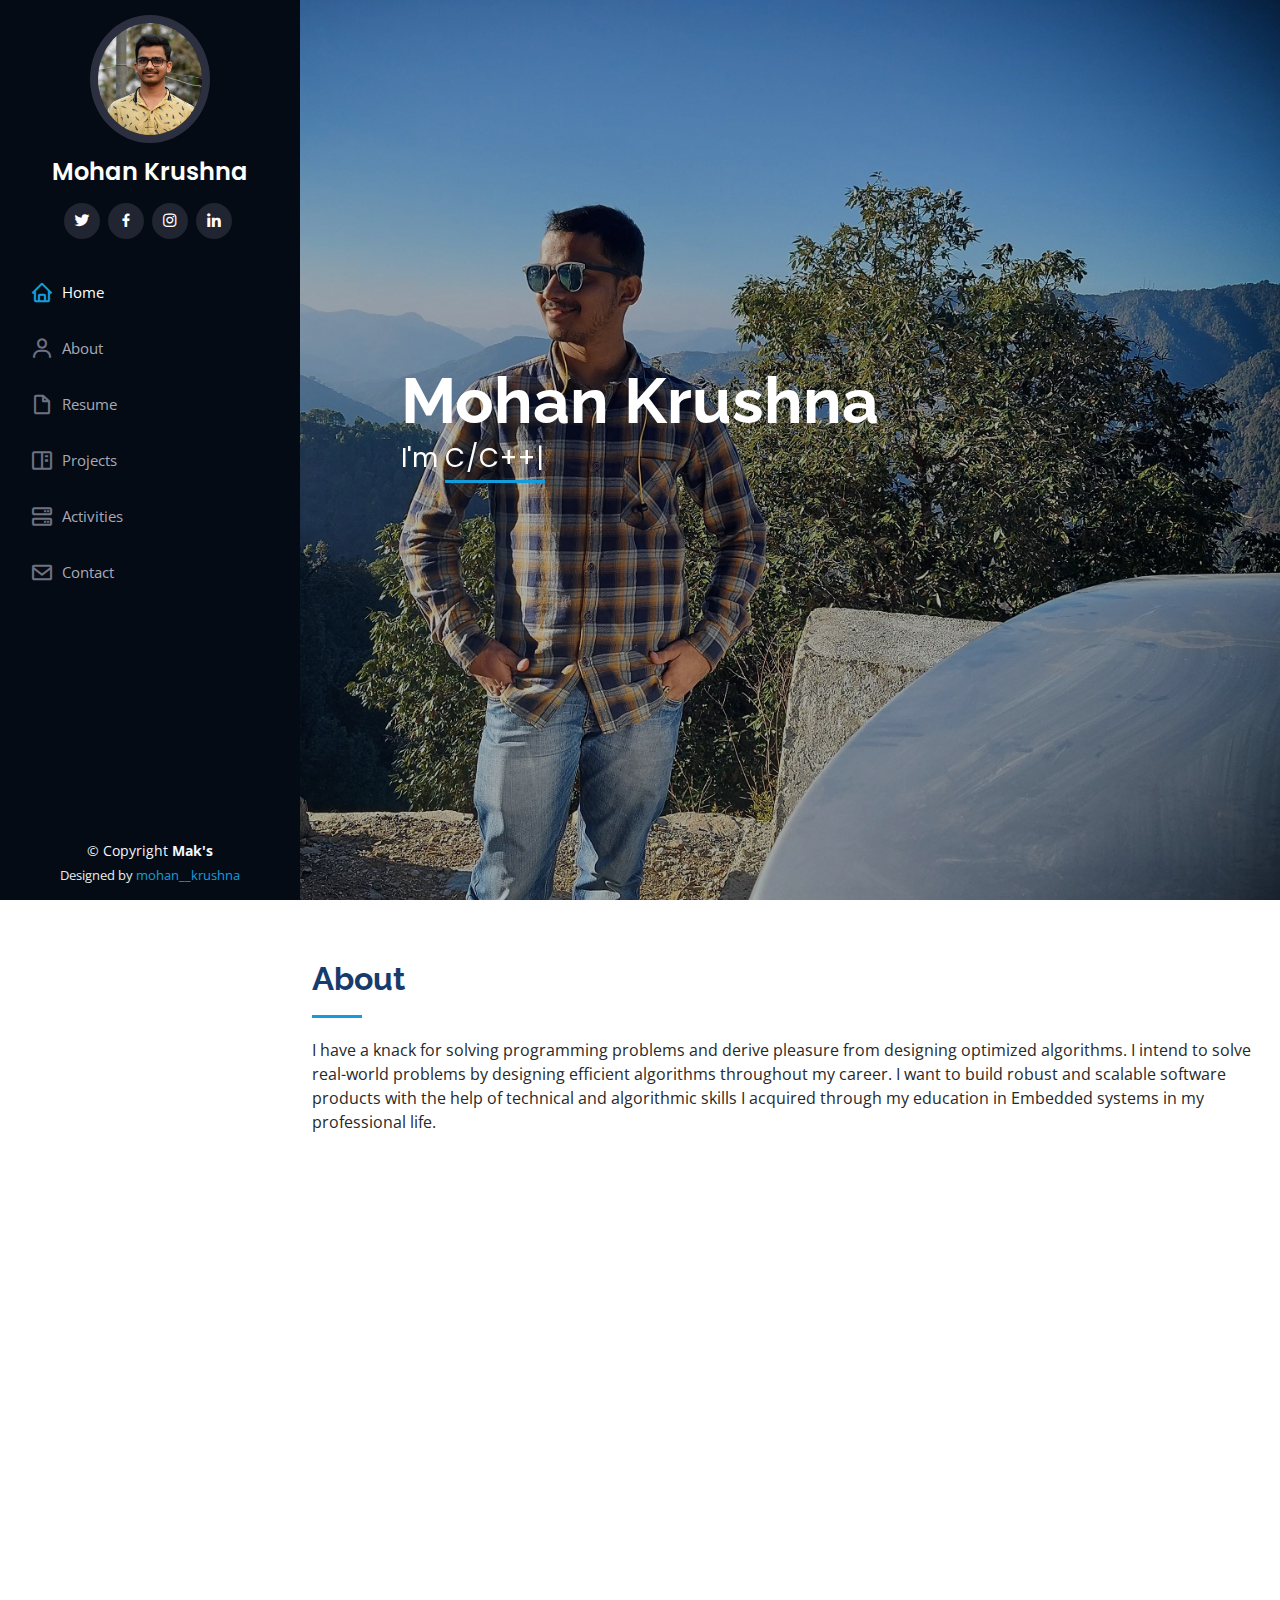
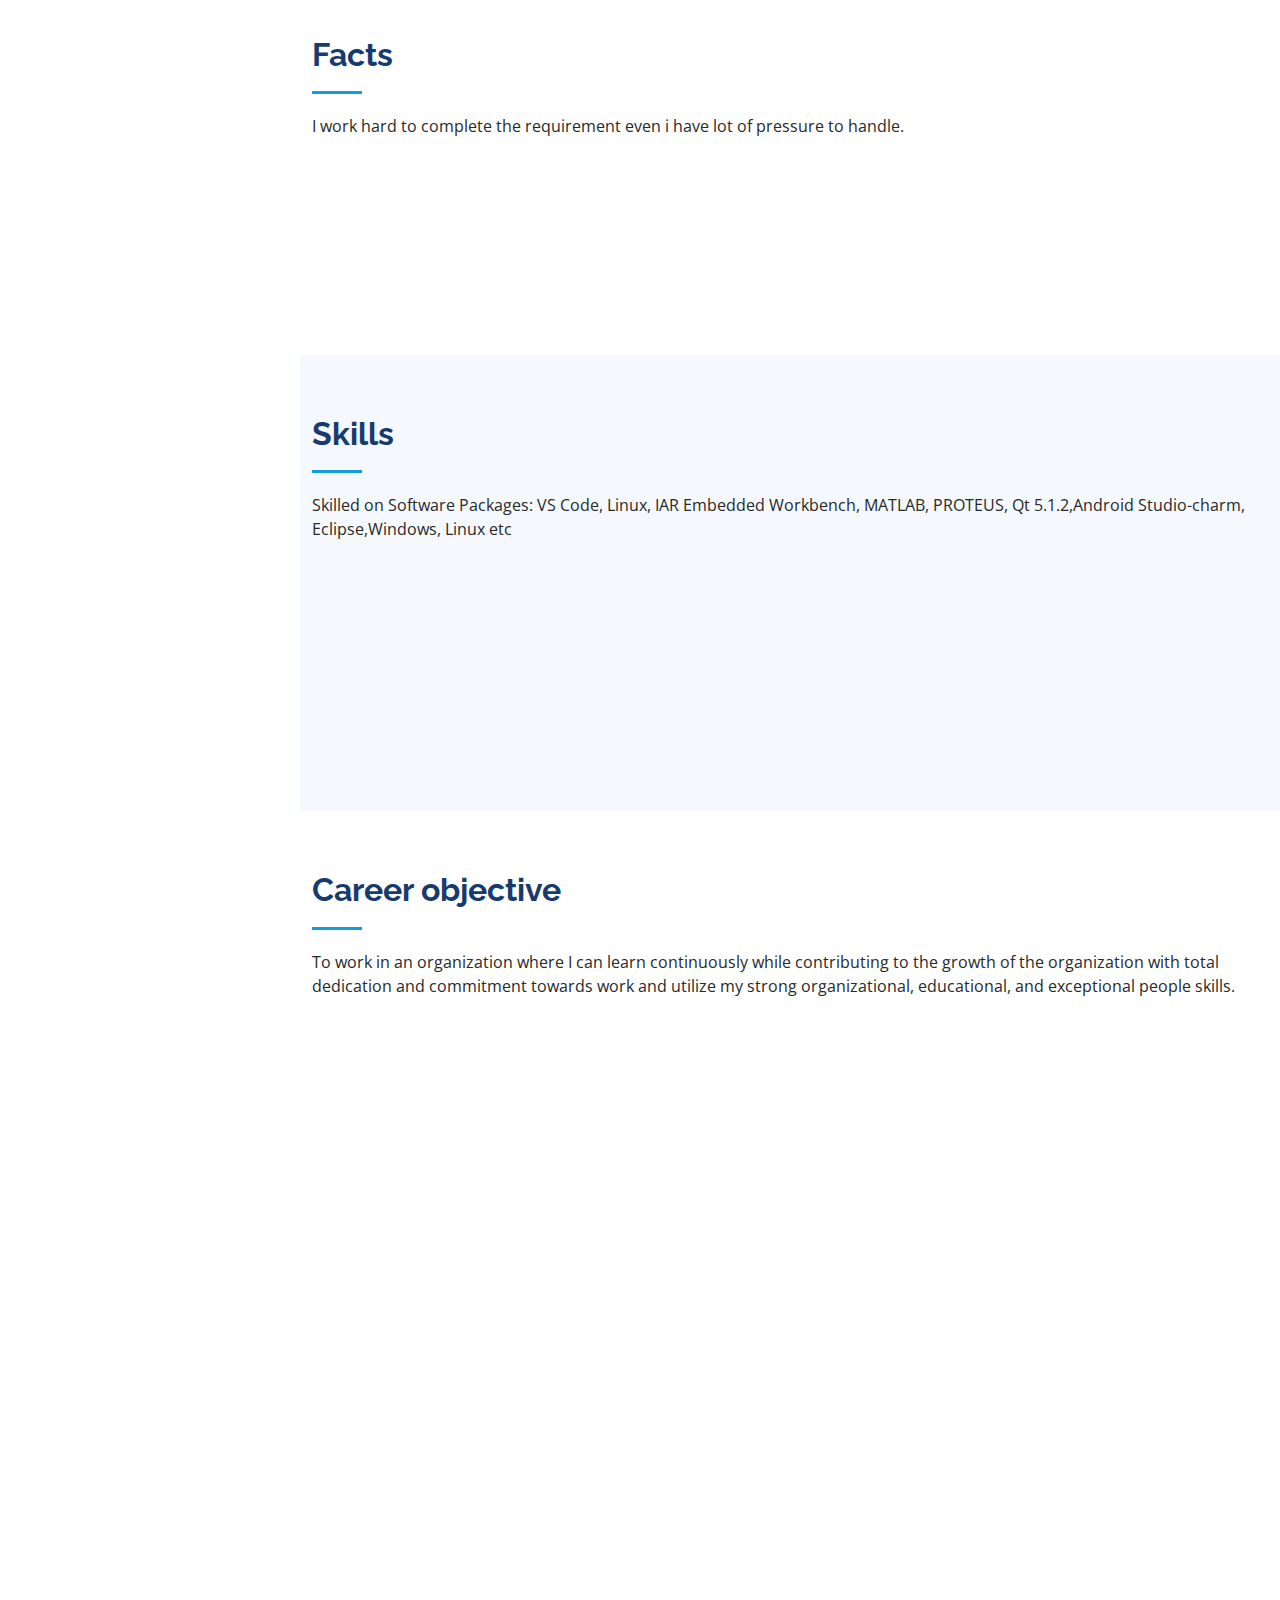
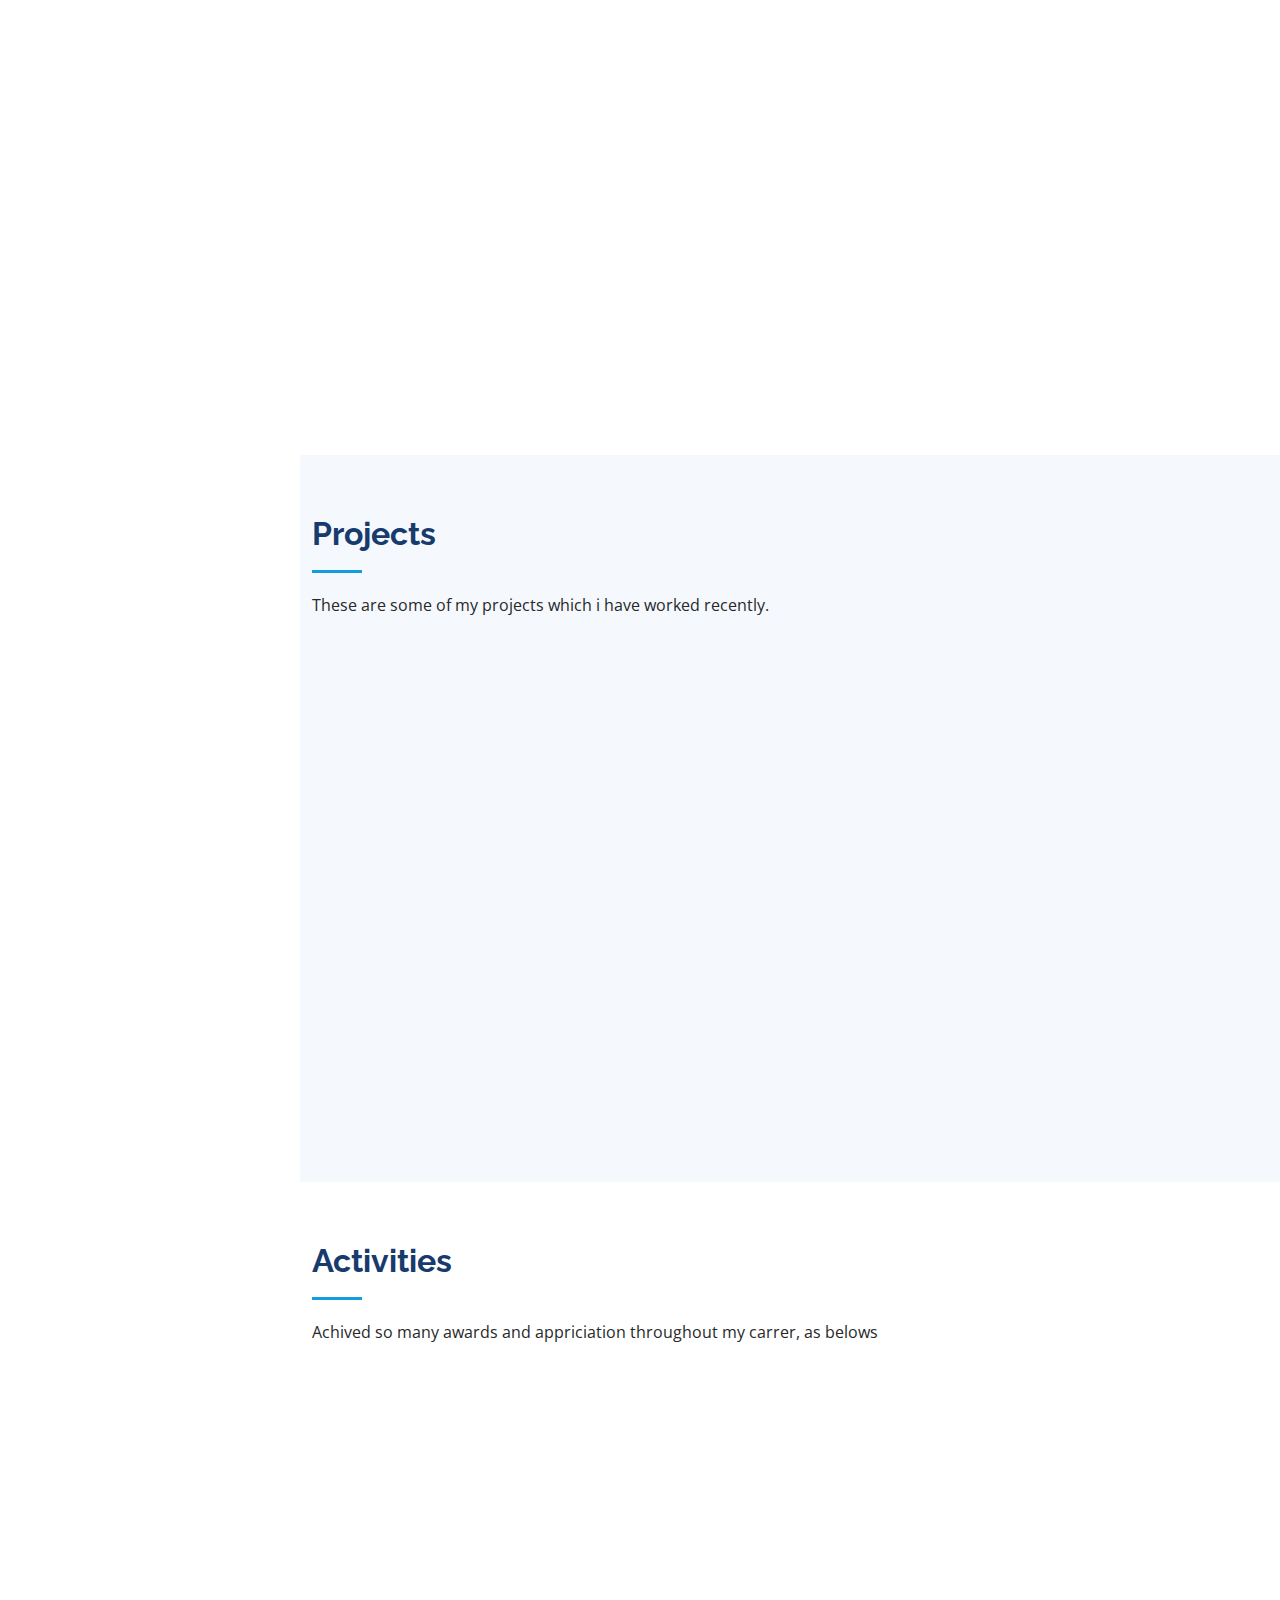
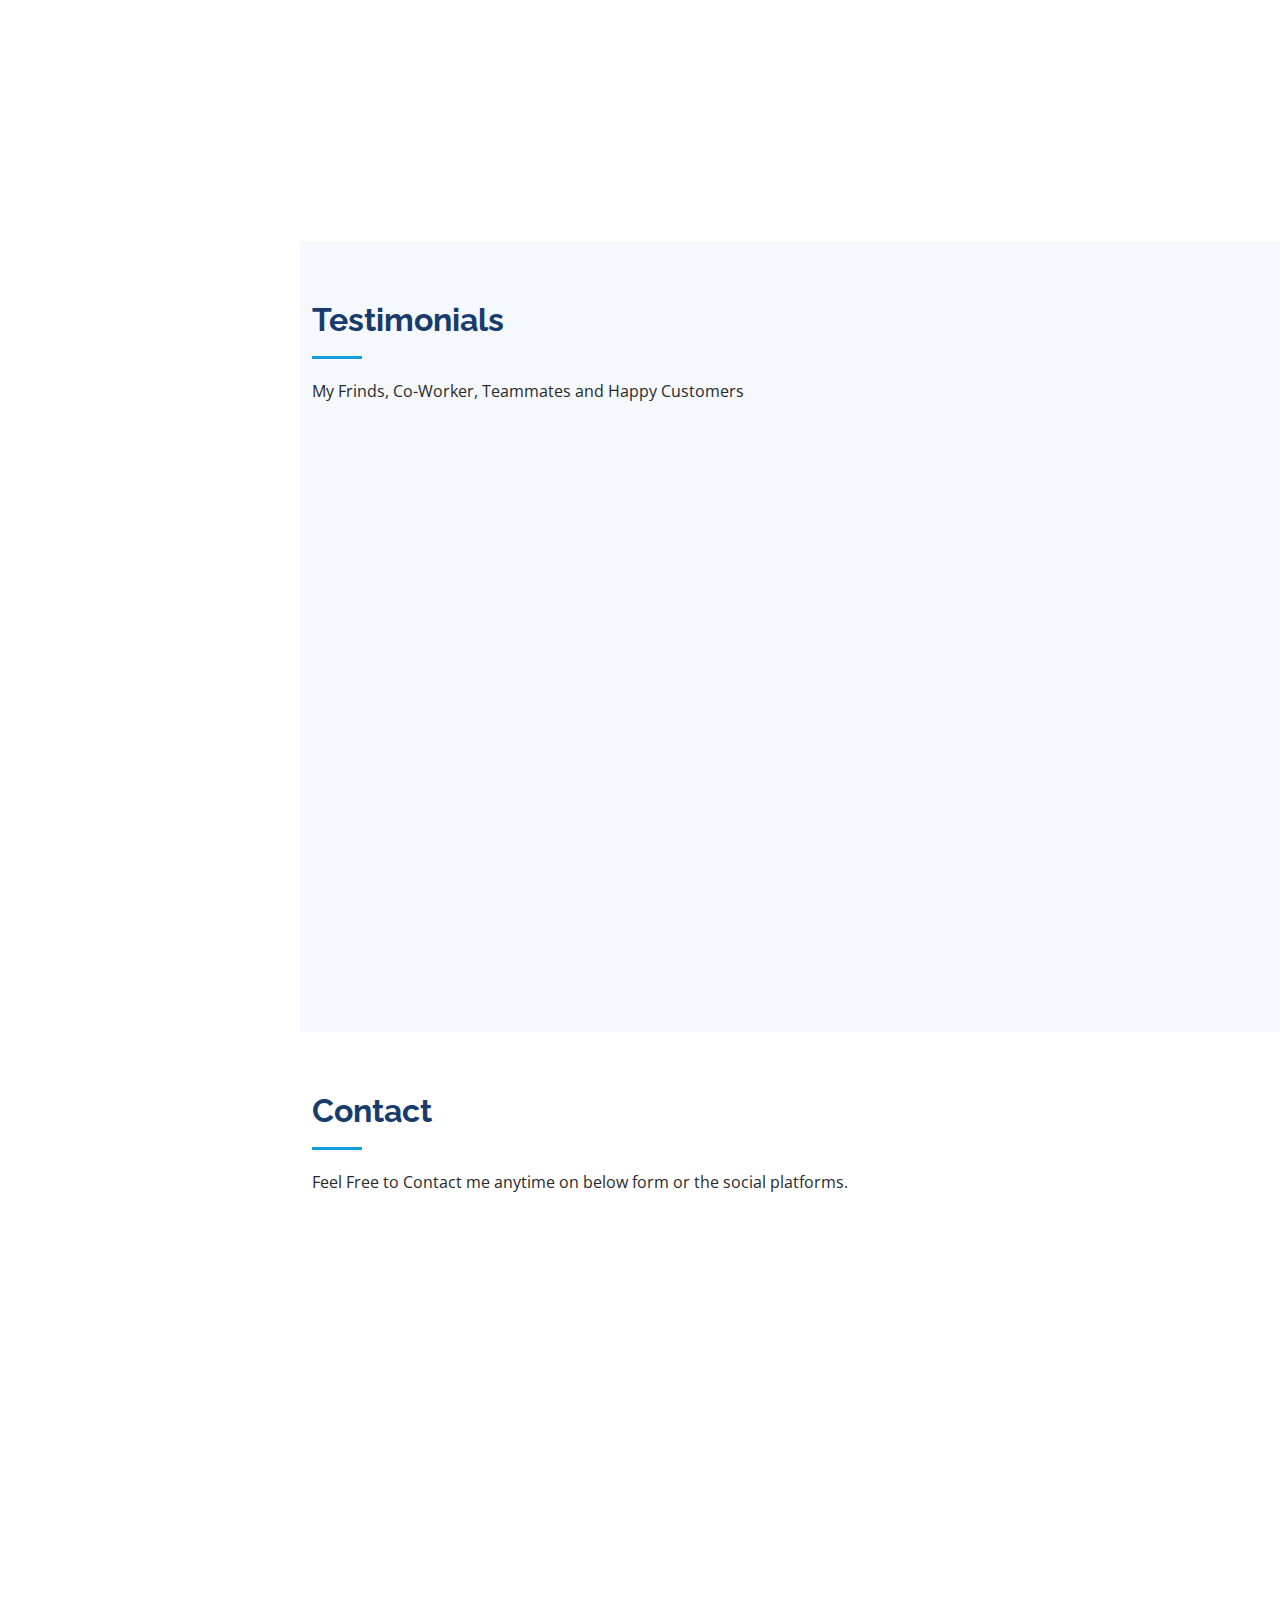
==== index.html @ 49979ca6 "Inital commit" ====
<!DOCTYPE html>
<html lang="en">

<head>
  <meta charset="utf-8">
  <meta content="width=device-width, initial-scale=1.0" name="viewport">

  <title>Mak's</title>
  <meta content="" name="description">
  <meta content="" name="keywords">

  <!-- Favicons -->
  <link href="assets/img/favicon.png" rel="icon">
  <link href="assets/img/apple-touch-icon.png" rel="apple-touch-icon">

  <!-- Google Fonts -->
  <link href="https://fonts.googleapis.com/css?family=Open+Sans:300,300i,400,400i,600,600i,700,700i|Raleway:300,300i,400,400i,500,500i,600,600i,700,700i|Poppins:300,300i,400,400i,500,500i,600,600i,700,700i" rel="stylesheet">

  <!-- Vendor CSS Files -->
  <link href="assets/vendor/aos/aos.css" rel="stylesheet">
  <link href="assets/vendor/bootstrap/css/bootstrap.min.css" rel="stylesheet">
  <link href="assets/vendor/bootstrap-icons/bootstrap-icons.css" rel="stylesheet">
  <link href="assets/vendor/boxicons/css/boxicons.min.css" rel="stylesheet">
  <link href="assets/vendor/glightbox/css/glightbox.min.css" rel="stylesheet">
  <link href="assets/vendor/swiper/swiper-bundle.min.css" rel="stylesheet">

  <!-- Template Main CSS File -->
  <link href="assets/css/style.css" rel="stylesheet">

  <!-- =======================================================
  * Template Name: iPortfolio - v3.3.0
  * Template URL: https://bootstrapmade.com/iportfolio-bootstrap-portfolio-websites-template/
  * Author: BootstrapMade.com
  * License: https://bootstrapmade.com/license/
  ======================================================== -->
</head>

<body>

  <!-- ======= Mobile nav toggle button ======= -->
  <i class="bi bi-list mobile-nav-toggle d-xl-none"></i>

  <!-- ======= Header ======= -->
  <header id="header">
    <div class="d-flex flex-column">

      <div class="profile">
        <img src="assets/img/profile-img.jpg" alt="" class="img-fluid rounded-circle">
        <h1 class="text-light"><a href="index.html">Mohan Krushna</a></h1>
        <div class="social-links mt-3 text-center">
          <a href="https://twitter.com/MohanKrushna5" class="twitter"><i class="bx bxl-twitter"></i></a>
          <a href="https://www.facebook.com/mohankrushna8/" class="facebook"><i class="bx bxl-facebook"></i></a>
          <a href="https://www.instagram.com/mohan__krushna/" class="instagram"><i class="bx bxl-instagram"></i></a>
          <a href="https://www.linkedin.com/in/mohankrushna/" class="linkedin"><i class="bx bxl-linkedin"></i></a>
        </div>
      </div>

      <nav id="navbar" class="nav-menu navbar">
        <ul>
          <li><a href="#hero" class="nav-link scrollto active"><i class="bx bx-home"></i> <span>Home</span></a></li>
          <li><a href="#about" class="nav-link scrollto"><i class="bx bx-user"></i> <span>About</span></a></li>
          <li><a href="#resume" class="nav-link scrollto"><i class="bx bx-file-blank"></i> <span>Resume</span></a></li>
          <li><a href="#portfolio" class="nav-link scrollto"><i class="bx bx-book-content"></i> <span>Projects</span></a></li>
          <li><a href="#services" class="nav-link scrollto"><i class="bx bx-server"></i> <span>Activities</span></a></li>
          <li><a href="#contact" class="nav-link scrollto"><i class="bx bx-envelope"></i> <span>Contact</span></a></li>
        </ul>
      </nav><!-- .nav-menu -->
    </div>
  </header><!-- End Header -->

  <!-- ======= Hero Section ======= -->
  <section id="hero" class="d-flex flex-column justify-content-center align-items-center">
    <div class="hero-container" data-aos="fade-in">
      <h1>Mohan Krushna</h1>
      <p>I'm <span class="typed" data-typed-items="C/C++ Developer, Python Developer, Freelancer, Backend Developer"></span></p>
    </div>
  </section><!-- End Hero -->

  <main id="main">

    <!-- ======= About Section ======= -->
    <section id="about" class="about">
      <div class="container">

        <div class="section-title">
          <h2>About</h2>
          <p>I have a knack for solving programming problems and derive pleasure from designing optimized algorithms. 
            I intend to solve real-world problems by designing efficient algorithms throughout my career.
            I want to build robust and scalable software products with the help of 
            technical and algorithmic skills I acquired through my education in Embedded systems in my professional life.</p>
        </div>

        <div class="row">
          <div class="col-lg-4" data-aos="fade-right">
            <img src="assets/img/profile-img.jpg" class="img-fluid" alt="">
          </div>
          <div class="col-lg-8 pt-4 pt-lg-0 content" data-aos="fade-left">
            <h3>C/C++ &amp; Python Developer.</h3>
            <p class="fst-italic">
              2+ year of experience as Embedded software Developer/Intern with a demonstrated history of working in the Cross GCC Compilation on different Board
            </p>
         
            
            <div class="row">
              <div class="col-lg-6">
                <ul>
                  <li><i class="bi bi-chevron-right"></i> <strong>Birthday:</strong> <span>14th May 1997</span></li>
                  <li><i class="bi bi-chevron-right"></i> <strong>Website:</strong> <span>https://thoughtformation.blogspot.com/
                  </span></li>
                  <li><i class="bi bi-chevron-right"></i> <strong>Phone:</strong> <span>+91 7008308150</span></li>
                  <li><i class="bi bi-chevron-right"></i> <strong>City:</strong> <span>Bhubaneswar, Odisha</span></li>
                </ul>
              </div>
              <div class="col-lg-6">
                <ul>
                  <li><i class="bi bi-chevron-right"></i> <strong>Age:</strong> <span>25</span></li>
                  <li><i class="bi bi-chevron-right"></i> <strong>Degree:</strong> <span>B.Tech</span></li>
                  <li><i class="bi bi-chevron-right"></i> <strong>Email:</strong> <span>mohankrushna8@gmail.com</span></li>
                  <li><i class="bi bi-chevron-right"></i> <strong>Freelance:</strong> <span>Available</span></li>
                </ul>
              </div>
            </div>

            <p>
              Skilled in Python Automation, Embedded C, Data Structures, Algorithm, ARM Architecture, Operating System, Linux device Driver Testing, Python, Django, REST APIS, Embedded Linux, I2C, Software Development, Agile Methodology etc
            </p>
          </div>
        </div>

      </div>
    </section><!-- End About Section -->

    <!-- ======= Facts Section ======= -->
    <section id="facts" class="facts">
      <div class="container">

        <div class="section-title">
          <h2>Facts</h2>
          <p>I work hard to complete the requirement even i have lot of pressure to handle.</p>
        </div>

        <div class="row no-gutters">

          <div class="col-lg-3 col-md-6 d-md-flex align-items-md-stretch" data-aos="fade-up">
            <div class="count-box">
              <i class="bi bi-emoji-smile"></i>
              <span data-purecounter-start="0" data-purecounter-end="12" data-purecounter-duration="1" class="purecounter"></span>
              <p><strong>Happy Clients</strong> India</p>
            </div>
          </div>

          <div class="col-lg-3 col-md-6 d-md-flex align-items-md-stretch" data-aos="fade-up" data-aos-delay="100">
            <div class="count-box">
              <i class="bi bi-journal-richtext"></i>
              <span data-purecounter-start="0" data-purecounter-end="22" data-purecounter-duration="1" class="purecounter"></span>
              <p><strong>Projects</strong> India</p>
            </div>
          </div>

          <div class="col-lg-3 col-md-6 d-md-flex align-items-md-stretch" data-aos="fade-up" data-aos-delay="200">
            <div class="count-box">
              <i class="bi bi-headset"></i>
              <span data-purecounter-start="0" data-purecounter-end="1453" data-purecounter-duration="1" class="purecounter"></span>
              <p><strong>Hours Of Support</strong> India</p>
            </div>
          </div>

          <!-- <div class="col-lg-3 col-md-6 d-md-flex align-items-md-stretch" data-aos="fade-up" data-aos-delay="300">
            <div class="count-box">
              <i class="bi bi-people"></i>
              <span data-purecounter-start="0" data-purecounter-end="32" data-purecounter-duration="1" class="purecounter"></span>
              <p><strong>Hard Workers</strong> rerum asperiores dolor</p>
            </div>
          </div> -->

        </div>

      </div>
    </section><!-- End Facts Section -->

    <!-- ======= Skills Section ======= -->
    <section id="skills" class="skills section-bg">
      <div class="container">

        <div class="section-title">
          <h2>Skills</h2>
          <p>Skilled on Software Packages: VS Code, Linux, IAR Embedded Workbench, MATLAB, PROTEUS, Qt
            5.1.2,Android Studio-charm, Eclipse,Windows, Linux etc</p>
        </div>

        <div class="row skills-content">

          <div class="col-lg-6" data-aos="fade-up">

            <div class="progress">
              <span class="skill">C <i class="val">90%</i></span>
              <div class="progress-bar-wrap">
                <div class="progress-bar" role="progressbar" aria-valuenow="90" aria-valuemin="0" aria-valuemax="100"></div>
              </div>
            </div>

            <div class="progress">
              <span class="skill">Python3 <i class="val">90%</i></span>
              <div class="progress-bar-wrap">
                <div class="progress-bar" role="progressbar" aria-valuenow="90" aria-valuemin="0" aria-valuemax="100"></div>
              </div>
            </div>

            <div class="progress">
              <span class="skill">C++ <i class="val">60%</i></span>
              <div class="progress-bar-wrap">
                <div class="progress-bar" role="progressbar" aria-valuenow="60" aria-valuemin="0" aria-valuemax="100"></div>
              </div>
            </div>

          </div>

          <div class="col-lg-6" data-aos="fade-up" data-aos-delay="100">

            <div class="progress">
              <span class="skill">Frontend <i class="val">60%</i></span>
              <div class="progress-bar-wrap">
                <div class="progress-bar" role="progressbar" aria-valuenow="60" aria-valuemin="0" aria-valuemax="100"></div>
              </div>
            </div>

            <div class="progress">
              <span class="skill">Django <i class="val">80%</i></span>
              <div class="progress-bar-wrap">
                <div class="progress-bar" role="progressbar" aria-valuenow="80" aria-valuemin="0" aria-valuemax="100"></div>
              </div>
            </div>

            <div class="progress">
              <span class="skill">Photoshop <i class="val">55%</i></span>
              <div class="progress-bar-wrap">
                <div class="progress-bar" role="progressbar" aria-valuenow="55" aria-valuemin="0" aria-valuemax="100"></div>
              </div>
            </div>

          </div>

        </div>

      </div>
    </section><!-- End Skills Section -->

    <!-- ======= Resume Section ======= -->
    <section id="resume" class="resume">
      <div class="container">

        <div class="section-title">
          <h2>Career objective</h2>
          <p>To work in an organization where I can learn continuously while contributing to the growth of the organization 
            with total dedication and commitment towards work and utilize my strong organizational, educational, and 
            exceptional people skills.</p>
        </div>

        <div class="row">
          <div class="col-lg-6" data-aos="fade-up">
            <h3 class="resume-title">Summary</h3>
            <div class="resume-item pb-0">
              <h4>Mohan Krushna Behera</h4>
              <p><em></em></p>
              <ul>
                <li>Bhubaneswar, Mayurbhanj, Odisha</li>
                <li>(+91) 700-8308150</li>
                <li>mohankrushnabehera@gmail.com</li>
              </ul>
            </div>

            <h3 class="resume-title">Education</h3>
            <div class="resume-item">
              <h4>B.Tech in Electrical and Electronics &amp; Minor in Computer science Engg.</h4>
              <h5>2015 - 2019</h5>
              <p><em>Gandhi Engineering College, Bhubaneswar, Odisha</em></p>
              <p>Sucessfully completed my Btech from GEC, Bhubaneswar under Biju Patnaik University, odisha with CGPA of 8.14 in EEE branch.</p>
            </div>
            <div class="resume-item">
              <h4>10+2 &amp; in science stream</h4>
              <h5>2012 - 2014</h5>
              <p><em>Regional Institute of Science and Techonology, Balasore, Odisha</em></p>
              <p>Sucessfully completed my +2 from RIST, Basta, Balasore with 74% and having a attitude of never give up during my +2 i have achived so many college level awards</p>
            </div>
          </div>
          <div class="col-lg-6" data-aos="fade-up" data-aos-delay="100">
            <h3 class="resume-title">WORK Experience</h3>
            <div class="resume-item">
              <h4>Project Associates, Embedded Dept.</h4>
              <h5>2019 - 2021</h5>
              <p><em>CDAC, Noida, Uttarpradesh, IN </em></p>
              <ul>
                <li>Worked as a Project Associates in "One Nation One card" - Project a Centralize Automatic Fare collection system for india it was proposed by Ministry of India, Happy to be Part of It.</li>
                <li>Worked on Embedded - C, C++, Python,  </li>
                <li>QT Application Development Cross GCC- AM438x Electronic Point of Sale (EPOS) Evaluation Module</li>
                <li>Linux Device Driver Installation and Testing, Socket Programming, Networking, Python - Bulk Data File Generation, Analysis, Automation, OPKG -Update Services, 
                Android Terminal - L4,L3 Services</li>
              </ul>
            </div>
            <div class="resume-item">
              <h4>Project Engineer</h4>
              <h5>2021-August(Present)</h5>
              <p><em>Wipro Limited, Kolkata, WB</em></p>
              <ul>
                <li>Working on Various Technical skill set for Automative domain using C/C++ stacks</li>
              </ul>
            </div>
            <div class="resume-item">
              <h4>Intern</h4>
              <h5>April - June(2018) </h5>
              <p><em>CDAC, BANGLORE, IN</em></p>
              <ul>
                <li>Completed 2-month Project Internship/Training from Centre for Development of Advanced 
                  Computing, Bangalore during 20.4.2018 to 15.6.2018 on Smart meter communication using DLMS 
                  COSEM library(based on energy metering).</li>
              </ul>
            </div>
          </div>
        </div>

      </div>
    </section><!-- End Resume Section -->

    <!-- ======= Portfolio Section ======= -->
    <section id="portfolio" class="portfolio section-bg">
      <div class="container">

        <div class="section-title">
          <h2>Projects</h2>
          <p>These are some of my projects which i have worked recently.</p>
        </div>

        <div class="row" data-aos="fade-up">
          <div class="col-lg-12 d-flex justify-content-center">
            <ul id="portfolio-flters">
              <li data-filter="*" class="filter-active">All</li>
              <li data-filter=".filter-app">app</li>
              <li data-filter=".filter-card">Office</li>
              <li data-filter=".filter-web">Web</li>
            </ul>
          </div>
        </div>

        <div class="row portfolio-container" data-aos="fade-up" data-aos-delay="100">

          <div class="col-lg-4 col-md-6 portfolio-item filter-app">
            <div class="portfolio-wrap">
              <img src="assets/img/projects/project1a.jpg" class="img-fluid" alt="">
              <div class="portfolio-links">
                <!-- <a href="assets/img/projects/project1a.jpg" data-gallery="portfolioGallery" class="portfolio-lightbox" title="App 1"><i class="bx bx-plus"></i></a>
                <a href="portfolio-details.html" title="More Details"><i class="bx bx-link"></i></a> -->
              </div>
            </div>
          </div>

          <div class="col-lg-4 col-md-6 portfolio-item filter-app">
            <div class="portfolio-wrap">
              <img src="assets/img/projects/project2a1.jpg" class="img-fluid" alt="">
              <div class="portfolio-links">
                <!-- <a href="assets/img/projects/project2a1.jpg" data-gallery="portfolioGallery" class="portfolio-lightbox" title="Web 3"><i class="bx bx-plus"></i></a>
                <a href="portfolio-details.html" title="More Details"><i class="bx bx-link"></i></a> -->
              </div>
            </div>
          </div>

          <div class="col-lg-4 col-md-6 portfolio-item filter-web">
            <div class="portfolio-wrap">
              <img src="assets/img/projects/project3a.jpg" class="img-fluid" alt="">
              <div class="portfolio-links">
                <!-- <a href="assets/img/projects/project3a.jpg" data-gallery="portfolioGallery" class="portfolio-lightbox" title="App 2"><i class="bx bx-plus"></i></a>
                <a href="portfolio-details.html" title="More Details"><i class="bx bx-link"></i></a> -->
              </div>
            </div>
          </div>

          <div class="col-lg-4 col-md-6 portfolio-item filter-card">
            <div class="portfolio-wrap">
              <img src="assets/img/projects/project4a.jpg" class="img-fluid" alt="">
              <div class="portfolio-links">
                <!-- <a href="assets/img/projects/project4a.jpg" data-gallery="portfolioGallery" class="portfolio-lightbox" title="Card 2"><i class="bx bx-plus"></i></a>
                <a href="portfolio-details.html" title="More Details"><i class="bx bx-link"></i></a> -->
              </div>
            </div>
          </div>

          <!-- <div class="col-lg-4 col-md-6 portfolio-item filter-web">
            <div class="portfolio-wrap">
              <img src="assets/img/portfolio/portfolio-5.jpg" class="img-fluid" alt="">
              <div class="portfolio-links">
                <a href="assets/img/portfolio/portfolio-5.jpg" data-gallery="portfolioGallery" class="portfolio-lightbox" title="Web 2"><i class="bx bx-plus"></i></a>
                <a href="portfolio-details.html" title="More Details"><i class="bx bx-link"></i></a>
              </div>
            </div>
          </div>

          <div class="col-lg-4 col-md-6 portfolio-item filter-app">
            <div class="portfolio-wrap">
              <img src="assets/img/portfolio/portfolio-6.jpg" class="img-fluid" alt="">
              <div class="portfolio-links">
                <a href="assets/img/portfolio/portfolio-6.jpg" data-gallery="portfolioGallery" class="portfolio-lightbox" title="App 3"><i class="bx bx-plus"></i></a>
                <a href="portfolio-details.html" title="More Details"><i class="bx bx-link"></i></a>
              </div>
            </div>
          </div>

          <div class="col-lg-4 col-md-6 portfolio-item filter-card">
            <div class="portfolio-wrap">
              <img src="assets/img/portfolio/portfolio-7.jpg" class="img-fluid" alt="">
              <div class="portfolio-links">
                <a href="assets/img/portfolio/portfolio-7.jpg" data-gallery="portfolioGallery" class="portfolio-lightbox" title="Card 1"><i class="bx bx-plus"></i></a>
                <a href="portfolio-details.html" title="More Details"><i class="bx bx-link"></i></a>
              </div>
            </div>
          </div>

          <div class="col-lg-4 col-md-6 portfolio-item filter-card">
            <div class="portfolio-wrap">
              <img src="assets/img/portfolio/portfolio-8.jpg" class="img-fluid" alt="">
              <div class="portfolio-links">
                <a href="assets/img/portfolio/portfolio-8.jpg" data-gallery="portfolioGallery" class="portfolio-lightbox" title="Card 3"><i class="bx bx-plus"></i></a>
                <a href="portfolio-details.html" title="More Details"><i class="bx bx-link"></i></a>
              </div>
            </div>
          </div>

          <div class="col-lg-4 col-md-6 portfolio-item filter-web">
            <div class="portfolio-wrap">
              <img src="assets/img/portfolio/portfolio-9.jpg" class="img-fluid" alt="">
              <div class="portfolio-links">
                <a href="assets/img/portfolio/portfolio-9.jpg" data-gallery="portfolioGallery" class="portfolio-lightbox" title="Web 3"><i class="bx bx-plus"></i></a>
                <a href="portfolio-details.html" title="More Details"><i class="bx bx-link"></i></a>
              </div>
            </div>
          </div> -->

        </div>

      </div>
    </section><!-- End Portfolio Section -->

    <!-- ======= Services Section ======= -->
    <section id="services" class="services">
      <div class="container">

        <div class="section-title">
          <h2>Activities</h2>
          <p>Achived so many awards and appriciation throughout my carrer, as belows</p>
        </div>

        <div class="row">
          <div class="col-lg-4 col-md-6 icon-box" data-aos="fade-up">
            <div class="icon"><i class="bi bi-briefcase"></i></div>
            <h4 class="title"><a href="">BEC, Vantage</a></h4>
            <p class="description">Successfully completed BEC vantage Business English course by Cambridge during my BTech</p>
          </div>
          <div class="col-lg-4 col-md-6 icon-box" data-aos="fade-up" data-aos-delay="100">
            <div class="icon"><i class="bi bi-card-checklist"></i></div>
            <h4 class="title"><a href="">Smart India Hackathon, Pune</a></h4>
            <p class="description">
              I have participated in Smart India Hackathon 2017, Melty in Pune during my 2nd year
            </p>
          </div>
          <div class="col-lg-4 col-md-6 icon-box" data-aos="fade-up" data-aos-delay="200">
            <div class="icon"><i class="bi bi-bar-chart"></i></div>
            <h4 class="title"><a href="">Entrepreneur Development Cell</a></h4>
            <p class="description">I have been a member of Entrepreneur development cell since 2016</p>
          </div>
          <div class="col-lg-4 col-md-6 icon-box" data-aos="fade-up" data-aos-delay="300">
            <div class="icon"><i class="bi bi-binoculars"></i></div>
            <h4 class="title"><a href="">Solar Fabrication Workshop</a></h4>
            <p class="description">Attended Solar Panel fabrication held by ISIE in our college</p>
          </div>
          <div class="col-lg-4 col-md-6 icon-box" data-aos="fade-up" data-aos-delay="400">
            <div class="icon"><i class="bi bi-brightness-high"></i></div>
            <h4 class="title"><a href="">Web Courses</a></h4>
            <p class="description">Successfully completed NPTEL- C++ and Python course with 60+%</p>
          </div>
          <div class="col-lg-4 col-md-6 icon-box" data-aos="fade-up" data-aos-delay="500">
            <div class="icon"><i class="bi bi-calendar4-week"></i></div>
            <h4 class="title"><a href="">Awards</a></h4>
            <p class="description">
              Participated in college events also co-ordinated many events and won many prizes, certificates like 
              model presentation, code genie, web design, Promatrix (A Matrix competition), (IYC-in school) etc.</p>
          </div>
        </div>

      </div>
    </section><!-- End Services Section -->

    <!-- ======= Testimonials Section ======= -->
    <section id="testimonials" class="testimonials section-bg">
      <div class="container">

        <div class="section-title">
          <h2>Testimonials</h2>
          <p> My Frinds, Co-Worker, Teammates and Happy Customers</p>
        </div>

        <div class="testimonials-slider swiper-container" data-aos="fade-up" data-aos-delay="100">
          <div class="swiper-wrapper">

            <div class="swiper-slide">
              <div class="testimonial-item" data-aos="fade-up">
                <p>
                  <i class="bx bxs-quote-alt-left quote-icon-left"></i>
                  As someone who is a creative thinker and possesses a can-do attitude, Mohan is a pleasure to work with. I recommend him highly for a embedded and python developer position for any organization that chooses to take benefit from his diverse skills.
                  <i class="bx bxs-quote-alt-right quote-icon-right"></i>
                </p>
                <img src="assets/img/testimonials/testimonials-1.jpg" class="testimonial-img" alt="">
                <h3>Sudarsan Puhan</h3>
                <h4>SE Capgemini &amp; Youtuber Technical Puhan</h4>
              </div>
            </div><!-- End testimonial item -->

            <div class="swiper-slide">
              <div class="testimonial-item" data-aos="fade-up" data-aos-delay="100">
                <p>
                  <i class="bx bxs-quote-alt-left quote-icon-left"></i>
                  Worked with Mohan, well i can say when you think, the problem is quite confusing or challenging , Mohan always there to give a quick and smart solutions am quite impressed with his logic and code implementations. He's always highly adoptable and supportive, wish to work as a colleague in future.
                  <i class="bx bxs-quote-alt-right quote-icon-right"></i>
                </p>
                <img src="assets/img/testimonials/testimonials-2.jpg" class="testimonial-img" alt="">
                <h3>Anil Sahoo</h3>
                <h4>Python Expert</h4>
              </div>
            </div><!-- End testimonial item -->

            <div class="swiper-slide">
              <div class="testimonial-item" data-aos="fade-up" data-aos-delay="200">
                <p>
                  <i class="bx bxs-quote-alt-left quote-icon-left"></i>
                  Mohan is one of the solid engineering mind I have worked with.
                  Overall it was a pleasure working with Mohan and would love to have the opportunity to work together again.
                  <i class="bx bxs-quote-alt-right quote-icon-right"></i>
                </p>
                <img src="assets/img/testimonials/testimonials-3.jpg" class="testimonial-img" alt="">
                <h3>Subhashree Samal</h3>
                <h4>Cavission system, Test Engineer</h4>
              </div>
            </div><!-- End testimonial item -->

            <div class="swiper-slide">
              <div class="testimonial-item" data-aos="fade-up" data-aos-delay="300">
                <p>
                  <i class="bx bxs-quote-alt-left quote-icon-left"></i>
                  Mohan is one of the solid engineering mind I have worked with.
                  Overall it was a pleasure working with Mohan and would love to have the opportunity to work together again.
                  <i class="bx bxs-quote-alt-right quote-icon-right"></i>
                </p>
                <img src="assets/img/testimonials/testimonials-4.jpg" class="testimonial-img" alt="">
                <h3>Krishna Mishra</h3>
                <h4>UI Devlopper, NextGen</h4>
              </div>
            </div><!-- End testimonial item -->

            <div class="swiper-slide">
              <div class="testimonial-item" data-aos="fade-up" data-aos-delay="400">
                <p>
                  <i class="bx bxs-quote-alt-left quote-icon-left"></i>
                  Quis quorum aliqua sint quem legam fore sunt eram irure aliqua veniam tempor noster veniam enim culpa labore duis sunt culpa nulla illum cillum fugiat legam esse veniam culpa fore nisi cillum quid.
                  <i class="bx bxs-quote-alt-right quote-icon-right"></i>
                </p>
                <img src="assets/img/testimonials/testimonials-5.jpg" class="testimonial-img" alt="">
                <h3>Bidyal Sahoo</h3>
                <h4>Entrepreneur, NIIT</h4>
              </div>
            </div><!-- End testimonial item -->

          </div>
          <div class="swiper-pagination"></div>
        </div>

      </div>
    </section><!-- End Testimonials Section -->

    <!-- ======= Contact Section ======= -->
    <section id="contact" class="contact">
      <div class="container">

        <div class="section-title">
          <h2>Contact</h2>
          <p>Feel Free to Contact me anytime on below form or the social platforms. </p>
        </div>

        <div class="row" data-aos="fade-in">

          <div class="col-lg-5 d-flex align-items-stretch">
            <div class="info">
              <div class="address">
                <i class="bi bi-geo-alt"></i>
                <h4>Location:</h4>
                <p>Silda, Patpur, Chitrada, Baripada, Odisha, IN, 757018</p>
              </div>

              <div class="email">
                <i class="bi bi-envelope"></i>
                <h4>Email:</h4>
                <p>mohankrushnabehera@gmail.com</p>
              </div>

              <div class="phone">
                <i class="bi bi-phone"></i>
                <h4>Call:</h4>
                <p>+91 700 830 8150</p>
              </div>

              <iframe src="https://www.google.com/maps/dir/21.8490072,86.967689/21.8490072,86.967689/@21.8491156,86.9676403,94m/data=!3m1!1e3!4m2!4m1!3e3" frameborder="0" style="border:0; width: 100%; height: 290px;" allowfullscreen></iframe>
            </div>

          </div>

          <div class="col-lg-7 mt-5 mt-lg-0 d-flex align-items-stretch">
            <form action="forms/contact.php" method="post" role="form" class="php-email-form">
              <div class="row">
                <div class="form-group col-md-6">
                  <label for="name">Your Name</label>
                  <input type="text" name="name" class="form-control" id="name" required>
                </div>
                <div class="form-group col-md-6">
                  <label for="name">Your Email</label>
                  <input type="email" class="form-control" name="email" id="email" required>
                </div>
              </div>
              <div class="form-group">
                <label for="name">Subject</label>
                <input type="text" class="form-control" name="subject" id="subject" required>
              </div>
              <div class="form-group">
                <label for="name">Message</label>
                <textarea class="form-control" name="message" rows="10" required></textarea>
              </div>
              <div class="my-3">
                <div class="loading">Loading</div>
                <div class="error-message"></div>
                <div class="sent-message">Your message has been sent. Thank you!</div>
              </div>
              <div class="text-center"><button type="submit">Send Message</button></div>
            </form>
          </div>

        </div>

      </div>
    </section><!-- End Contact Section -->

  </main><!-- End #main -->

  <!-- ======= Footer ======= -->
  <footer id="footer">
    <div class="container">
      <div class="copyright">
        &copy; Copyright <strong><span>Mak's</span></strong>
      </div>
      <div class="credits">
        Designed by <a href="https://thoughtformation.blogspot.com/">mohan__krushna</a>
      </div>
    </div>
  </footer><!-- End  Footer -->

  <a href="#" class="back-to-top d-flex align-items-center justify-content-center"><i class="bi bi-arrow-up-short"></i></a>

  <!-- Vendor JS Files -->
  <script src="assets/vendor/aos/aos.js"></script>
  <script src="assets/vendor/bootstrap/js/bootstrap.bundle.min.js"></script>
  <script src="assets/vendor/glightbox/js/glightbox.min.js"></script>
  <script src="assets/vendor/isotope-layout/isotope.pkgd.min.js"></script>
  <script src="assets/vendor/php-email-form/validate.js"></script>
  <script src="assets/vendor/purecounter/purecounter.js"></script>
  <script src="assets/vendor/swiper/swiper-bundle.min.js"></script>
  <script src="assets/vendor/typed.js/typed.min.js"></script>
  <script src="assets/vendor/waypoints/noframework.waypoints.js"></script>

  <!-- Template Main JS File -->
  <script src="assets/js/main.js"></script>

</body>

</html>
---- assets/css/style.css ----
/**
* Template Name: iPortfolio - v3.3.0
* Template URL: https://bootstrapmade.com/iportfolio-bootstrap-portfolio-websites-template/
* Author: BootstrapMade.com
* License: https://bootstrapmade.com/license/
*/

/*--------------------------------------------------------------
# General
--------------------------------------------------------------*/
body {
  font-family: "Open Sans", sans-serif;
  color: #272829;
}

a {
  color: #149ddd;
  text-decoration: none;
}

a:hover {
  color: #37b3ed;
  text-decoration: none;
}

h1, h2, h3, h4, h5, h6 {
  font-family: "Raleway", sans-serif;
}

/*--------------------------------------------------------------
# Back to top button
--------------------------------------------------------------*/
.back-to-top {
  position: fixed;
  visibility: hidden;
  opacity: 0;
  right: 15px;
  bottom: 15px;
  z-index: 996;
  background: #149ddd;
  width: 40px;
  height: 40px;
  border-radius: 50px;
  transition: all 0.4s;
}

.back-to-top i {
  font-size: 28px;
  color: #fff;
  line-height: 0;
}

.back-to-top:hover {
  background: #2eafec;
  color: #fff;
}

.back-to-top.active {
  visibility: visible;
  opacity: 1;
}

/*--------------------------------------------------------------
# Header
--------------------------------------------------------------*/
#header {
  position: fixed;
  top: 0;
  left: 0;
  bottom: 0;
  width: 300px;
  transition: all ease-in-out 0.5s;
  z-index: 9997;
  transition: all 0.5s;
  padding: 0 15px;
  background: #040b14;
  overflow-y: auto;
}

#header .profile img {
  margin: 15px auto;
  display: block;
  width: 120px;
  border: 8px solid #2c2f3f;
}

#header .profile h1 {
  font-size: 24px;
  margin: 0;
  padding: 0;
  font-weight: 600;
  -moz-text-align-last: center;
  text-align-last: center;
  font-family: "Poppins", sans-serif;
}

#header .profile h1 a, #header .profile h1 a:hover {
  color: #fff;
  text-decoration: none;
}

#header .profile .social-links a {
  font-size: 18px;
  display: inline-block;
  background: #212431;
  color: #fff;
  line-height: 1;
  padding: 8px 0;
  margin-right: 4px;
  border-radius: 50%;
  text-align: center;
  width: 36px;
  height: 36px;
  transition: 0.3s;
}

#header .profile .social-links a:hover {
  background: #149ddd;
  color: #fff;
  text-decoration: none;
}

#main {
  margin-left: 300px;
}

@media (max-width: 1199px) {
  #header {
    left: -300px;
  }
  #main {
    margin-left: 0;
  }
}

/*--------------------------------------------------------------
# Navigation Menu
--------------------------------------------------------------*/
/* Desktop Navigation */
.nav-menu {
  padding: 30px 0 0 0;
}

.nav-menu * {
  margin: 0;
  padding: 0;
  list-style: none;
}

.nav-menu > ul > li {
  position: relative;
  white-space: nowrap;
}

.nav-menu a, .nav-menu a:focus {
  display: flex;
  align-items: center;
  color: #a8a9b4;
  padding: 12px 15px;
  margin-bottom: 8px;
  transition: 0.3s;
  font-size: 15px;
}

.nav-menu a i, .nav-menu a:focus i {
  font-size: 24px;
  padding-right: 8px;
  color: #6f7180;
}

.nav-menu a:hover, .nav-menu .active, .nav-menu .active:focus, .nav-menu li:hover > a {
  text-decoration: none;
  color: #fff;
}

.nav-menu a:hover i, .nav-menu .active i, .nav-menu .active:focus i, .nav-menu li:hover > a i {
  color: #149ddd;
}

/* Mobile Navigation */
.mobile-nav-toggle {
  position: fixed;
  right: 15px;
  top: 15px;
  z-index: 9998;
  border: 0;
  font-size: 24px;
  transition: all 0.4s;
  outline: none !important;
  background-color: #149ddd;
  color: #fff;
  width: 40px;
  height: 40px;
  display: inline-flex;
  align-items: center;
  justify-content: center;
  line-height: 0;
  border-radius: 50px;
  cursor: pointer;
}

.mobile-nav-active {
  overflow: hidden;
}

.mobile-nav-active #header {
  left: 0;
}

/*--------------------------------------------------------------
# Hero Section
--------------------------------------------------------------*/
#hero {
  width: 100%;
  height: 100vh;
  background: url("../img/hero-bg.jpg") top center;
  background-size: cover;
}

#hero:before {
  content: "";
  background: rgba(5, 13, 24, 0.3);
  position: absolute;
  bottom: 0;
  top: 0;
  left: 0;
  right: 0;
  z-index: 1;
}

#hero .hero-container {
  position: relative;
  z-index: 2;
  min-width: 300px;
}

#hero h1 {
  margin: 0 0 10px 0;
  font-size: 64px;
  font-weight: 700;
  line-height: 56px;
  color: #fff;
}

#hero p {
  color: #fff;
  margin-bottom: 50px;
  font-size: 26px;
  font-family: "Poppins", sans-serif;
}

#hero p span {
  color: #fff;
  padding-bottom: 4px;
  letter-spacing: 1px;
  border-bottom: 3px solid #149ddd;
}

@media (min-width: 1024px) {
  #hero {
    background-attachment: fixed;
  }
}

@media (max-width: 768px) {
  #hero h1 {
    font-size: 28px;
    line-height: 36px;
  }
  #hero h2 {
    font-size: 18px;
    line-height: 24px;
    margin-bottom: 30px;
  }
}

/*--------------------------------------------------------------
# Sections General
--------------------------------------------------------------*/
section {
  padding: 60px 0;
  overflow: hidden;
}

.section-bg {
  background: #f5f8fd;
}

.section-title {
  padding-bottom: 30px;
}

.section-title h2 {
  font-size: 32px;
  font-weight: bold;
  margin-bottom: 20px;
  padding-bottom: 20px;
  position: relative;
  color: #173b6c;
}

.section-title h2::after {
  content: '';
  position: absolute;
  display: block;
  width: 50px;
  height: 3px;
  background: #149ddd;
  bottom: 0;
  left: 0;
}

.section-title p {
  margin-bottom: 0;
}

/*--------------------------------------------------------------
# About
--------------------------------------------------------------*/
.about .content h3 {
  font-weight: 700;
  font-size: 26px;
  color: #173b6c;
}

.about .content ul {
  list-style: none;
  padding: 0;
}

.about .content ul li {
  margin-bottom: 20px;
  display: flex;
  align-items: center;
}

.about .content ul strong {
  margin-right: 10px;
}

.about .content ul i {
  font-size: 16px;
  margin-right: 5px;
  color: #149ddd;
  line-height: 0;
}

.about .content p:last-child {
  margin-bottom: 0;
}

/*--------------------------------------------------------------
# Facts
--------------------------------------------------------------*/
.facts {
  padding-bottom: 30px;
}

.facts .count-box {
  padding: 30px;
  width: 100%;
}

.facts .count-box i {
  display: block;
  font-size: 44px;
  color: #149ddd;
  float: left;
  line-height: 0;
}

.facts .count-box span {
  font-size: 48px;
  line-height: 40px;
  display: block;
  font-weight: 700;
  color: #050d18;
  margin-left: 60px;
}

.facts .count-box p {
  padding: 15px 0 0 0;
  margin: 0 0 0 60px;
  font-family: "Raleway", sans-serif;
  font-size: 14px;
  color: #122f57;
}

.facts .count-box a {
  font-weight: 600;
  display: block;
  margin-top: 20px;
  color: #122f57;
  font-size: 15px;
  font-family: "Poppins", sans-serif;
  transition: ease-in-out 0.3s;
}

.facts .count-box a:hover {
  color: #1f5297;
}

/*--------------------------------------------------------------
# Akills
--------------------------------------------------------------*/
.skills .progress {
  height: 60px;
  display: block;
  background: none;
  border-radius: 0;
}

.skills .progress .skill {
  padding: 0;
  margin: 0 0 6px 0;
  text-transform: uppercase;
  display: block;
  font-weight: 600;
  font-family: "Poppins", sans-serif;
  color: #050d18;
}

.skills .progress .skill .val {
  float: right;
  font-style: normal;
}

.skills .progress-bar-wrap {
  background: #dce8f8;
  height: 10px;
}

.skills .progress-bar {
  width: 1px;
  height: 10px;
  transition: .9s;
  background-color: #149ddd;
}

/*--------------------------------------------------------------
# Resume
--------------------------------------------------------------*/
.resume .resume-title {
  font-size: 26px;
  font-weight: 700;
  margin-top: 20px;
  margin-bottom: 20px;
  color: #050d18;
}

.resume .resume-item {
  padding: 0 0 20px 20px;
  margin-top: -2px;
  border-left: 2px solid #1f5297;
  position: relative;
}

.resume .resume-item h4 {
  line-height: 18px;
  font-size: 18px;
  font-weight: 600;
  text-transform: uppercase;
  font-family: "Poppins", sans-serif;
  color: #050d18;
  margin-bottom: 10px;
}

.resume .resume-item h5 {
  font-size: 16px;
  background: #e4edf9;
  padding: 5px 15px;
  display: inline-block;
  font-weight: 600;
  margin-bottom: 10px;
}

.resume .resume-item ul {
  padding-left: 20px;
}

.resume .resume-item ul li {
  padding-bottom: 10px;
}

.resume .resume-item:last-child {
  padding-bottom: 0;
}

.resume .resume-item::before {
  content: "";
  position: absolute;
  width: 16px;
  height: 16px;
  border-radius: 50px;
  left: -9px;
  top: 0;
  background: #fff;
  border: 2px solid #1f5297;
}

/*--------------------------------------------------------------
# Portfolio
--------------------------------------------------------------*/
.portfolio .portfolio-item {
  margin-bottom: 30px;
}

.portfolio #portfolio-flters {
  padding: 0;
  margin: 0 auto 35px auto;
  list-style: none;
  text-align: center;
  background: #fff;
  border-radius: 50px;
  padding: 2px 15px;
}

.portfolio #portfolio-flters li {
  cursor: pointer;
  display: inline-block;
  padding: 10px 15px 8px 15px;
  font-size: 14px;
  font-weight: 600;
  line-height: 1;
  text-transform: uppercase;
  color: #272829;
  margin-bottom: 5px;
  transition: all 0.3s ease-in-out;
}

.portfolio #portfolio-flters li:hover, .portfolio #portfolio-flters li.filter-active {
  color: #149ddd;
}

.portfolio #portfolio-flters li:last-child {
  margin-right: 0;
}

.portfolio .portfolio-wrap {
  transition: 0.3s;
  position: relative;
  overflow: hidden;
  z-index: 1;
}

.portfolio .portfolio-wrap::before {
  content: "";
  background: rgba(255, 255, 255, 0.5);
  position: absolute;
  left: 0;
  right: 0;
  top: 0;
  bottom: 0;
  transition: all ease-in-out 0.3s;
  z-index: 2;
  opacity: 0;
}

.portfolio .portfolio-wrap .portfolio-links {
  opacity: 1;
  left: 0;
  right: 0;
  bottom: -60px;
  z-index: 3;
  position: absolute;
  transition: all ease-in-out 0.3s;
  display: flex;
  justify-content: center;
}

.portfolio .portfolio-wrap .portfolio-links a {
  color: #fff;
  font-size: 28px;
  text-align: center;
  background: rgba(20, 157, 221, 0.75);
  transition: 0.3s;
  width: 50%;
}

.portfolio .portfolio-wrap .portfolio-links a:hover {
  background: rgba(20, 157, 221, 0.95);
}

.portfolio .portfolio-wrap .portfolio-links a + a {
  border-left: 1px solid #37b3ed;
}

.portfolio .portfolio-wrap:hover::before {
  top: 0;
  left: 0;
  right: 0;
  bottom: 0;
  opacity: 1;
}

.portfolio .portfolio-wrap:hover .portfolio-links {
  opacity: 1;
  bottom: 0;
}

/*--------------------------------------------------------------
# Portfolio Details
--------------------------------------------------------------*/
.portfolio-details {
  padding-top: 40px;
}

.portfolio-details .portfolio-details-slider img {
  width: 100%;
}

.portfolio-details .portfolio-details-slider .swiper-pagination {
  margin-top: 20px;
  position: relative;
}

.portfolio-details .portfolio-details-slider .swiper-pagination .swiper-pagination-bullet {
  width: 12px;
  height: 12px;
  background-color: #fff;
  opacity: 1;
  border: 1px solid #149ddd;
}

.portfolio-details .portfolio-details-slider .swiper-pagination .swiper-pagination-bullet-active {
  background-color: #149ddd;
}

.portfolio-details .portfolio-info {
  padding: 30px;
  box-shadow: 0px 0 30px rgba(5, 13, 24, 0.08);
}

.portfolio-details .portfolio-info h3 {
  font-size: 22px;
  font-weight: 700;
  margin-bottom: 20px;
  padding-bottom: 20px;
  border-bottom: 1px solid #eee;
}

.portfolio-details .portfolio-info ul {
  list-style: none;
  padding: 0;
  font-size: 15px;
}

.portfolio-details .portfolio-info ul li + li {
  margin-top: 10px;
}

.portfolio-details .portfolio-description {
  padding-top: 30px;
}

.portfolio-details .portfolio-description h2 {
  font-size: 26px;
  font-weight: 700;
  margin-bottom: 20px;
}

.portfolio-details .portfolio-description p {
  padding: 0;
}

/*--------------------------------------------------------------
# Services
--------------------------------------------------------------*/
.services .icon-box {
  margin-bottom: 20px;
}

.services .icon {
  float: left;
  display: flex;
  align-items: center;
  justify-content: center;
  width: 54px;
  height: 54px;
  background: #149ddd;
  border-radius: 50%;
  transition: 0.5s;
  border: 1px solid #149ddd;
}

.services .icon i {
  color: #fff;
  font-size: 24px;
  line-height: 0;
}

.services .icon-box:hover .icon {
  background: #fff;
}

.services .icon-box:hover .icon i {
  color: #149ddd;
}

.services .title {
  margin-left: 80px;
  font-weight: 700;
  margin-bottom: 15px;
  font-size: 18px;
}

.services .title a {
  color: #343a40;
}

.services .title a:hover {
  color: #149ddd;
}

.services .description {
  margin-left: 80px;
  line-height: 24px;
  font-size: 14px;
}

/*--------------------------------------------------------------
# Testimonials
--------------------------------------------------------------*/
.testimonials .testimonial-item {
  box-sizing: content-box;
  text-align: center;
  min-height: 320px;
}

.testimonials .testimonial-item .testimonial-img {
  width: 90px;
  border-radius: 50%;
  margin: 0 auto;
}

.testimonials .testimonial-item h3 {
  font-size: 18px;
  font-weight: bold;
  margin: 10px 0 5px 0;
  color: #111;
}

.testimonials .testimonial-item h4 {
  font-size: 14px;
  color: #999;
  margin: 0;
}

.testimonials .testimonial-item .quote-icon-left, .testimonials .testimonial-item .quote-icon-right {
  color: #c3e8fa;
  font-size: 26px;
}

.testimonials .testimonial-item .quote-icon-left {
  display: inline-block;
  left: -5px;
  position: relative;
}

.testimonials .testimonial-item .quote-icon-right {
  display: inline-block;
  right: -5px;
  position: relative;
  top: 10px;
}

.testimonials .testimonial-item p {
  font-style: italic;
  margin: 0 15px 15px 15px;
  padding: 20px;
  background: #fff;
  position: relative;
  margin-bottom: 35px;
  border-radius: 6px;
  box-shadow: 0px 2px 15px rgba(0, 0, 0, 0.1);
}

.testimonials .testimonial-item p::after {
  content: "";
  width: 0;
  height: 0;
  border-top: 20px solid #fff;
  border-right: 20px solid transparent;
  border-left: 20px solid transparent;
  position: absolute;
  bottom: -20px;
  left: calc(50% - 20px);
}

.testimonials .swiper-pagination {
  margin-top: 20px;
  position: relative;
}

.testimonials .swiper-pagination .swiper-pagination-bullet {
  width: 12px;
  height: 12px;
  background-color: #fff;
  opacity: 1;
  border: 1px solid #149ddd;
}

.testimonials .swiper-pagination .swiper-pagination-bullet-active {
  background-color: #149ddd;
}

/*--------------------------------------------------------------
# Contact
--------------------------------------------------------------*/
.contact {
  padding-bottom: 130px;
}

.contact .info {
  padding: 30px;
  background: #fff;
  width: 100%;
  box-shadow: 0 0 24px 0 rgba(0, 0, 0, 0.12);
}

.contact .info i {
  font-size: 20px;
  color: #149ddd;
  float: left;
  width: 44px;
  height: 44px;
  background: #dff3fc;
  display: flex;
  justify-content: center;
  align-items: center;
  border-radius: 50px;
  transition: all 0.3s ease-in-out;
}

.contact .info h4 {
  padding: 0 0 0 60px;
  font-size: 22px;
  font-weight: 600;
  margin-bottom: 5px;
  color: #050d18;
}

.contact .info p {
  padding: 0 0 10px 60px;
  margin-bottom: 20px;
  font-size: 14px;
  color: #173b6c;
}

.contact .info .email p {
  padding-top: 5px;
}

.contact .info .social-links {
  padding-left: 60px;
}

.contact .info .social-links a {
  font-size: 18px;
  display: inline-block;
  background: #333;
  color: #fff;
  line-height: 1;
  padding: 8px 0;
  border-radius: 50%;
  text-align: center;
  width: 36px;
  height: 36px;
  transition: 0.3s;
  margin-right: 10px;
}

.contact .info .social-links a:hover {
  background: #149ddd;
  color: #fff;
}

.contact .info .email:hover i, .contact .info .address:hover i, .contact .info .phone:hover i {
  background: #149ddd;
  color: #fff;
}

.contact .php-email-form {
  width: 100%;
  padding: 30px;
  background: #fff;
  box-shadow: 0 0 24px 0 rgba(0, 0, 0, 0.12);
}

.contact .php-email-form .form-group {
  padding-bottom: 8px;
}

.contact .php-email-form .validate {
  display: none;
  color: red;
  margin: 0 0 15px 0;
  font-weight: 400;
  font-size: 13px;
}

.contact .php-email-form .error-message {
  display: none;
  color: #fff;
  background: #ed3c0d;
  text-align: left;
  padding: 15px;
  font-weight: 600;
}

.contact .php-email-form .error-message br + br {
  margin-top: 25px;
}

.contact .php-email-form .sent-message {
  display: none;
  color: #fff;
  background: #18d26e;
  text-align: center;
  padding: 15px;
  font-weight: 600;
}

.contact .php-email-form .loading {
  display: none;
  background: #fff;
  text-align: center;
  padding: 15px;
}

.contact .php-email-form .loading:before {
  content: "";
  display: inline-block;
  border-radius: 50%;
  width: 24px;
  height: 24px;
  margin: 0 10px -6px 0;
  border: 3px solid #18d26e;
  border-top-color: #eee;
  -webkit-animation: animate-loading 1s linear infinite;
  animation: animate-loading 1s linear infinite;
}

.contact .php-email-form .form-group {
  margin-bottom: 15px;
}

.contact .php-email-form label {
  padding-bottom: 8px;
}

.contact .php-email-form input, .contact .php-email-form textarea {
  border-radius: 0;
  box-shadow: none;
  font-size: 14px;
}

.contact .php-email-form input {
  height: 44px;
}

.contact .php-email-form textarea {
  padding: 10px 15px;
}

.contact .php-email-form button[type="submit"] {
  background: #149ddd;
  border: 0;
  padding: 10px 24px;
  color: #fff;
  transition: 0.4s;
  border-radius: 4px;
}

.contact .php-email-form button[type="submit"]:hover {
  background: #37b3ed;
}

@-webkit-keyframes animate-loading {
  0% {
    transform: rotate(0deg);
  }
  100% {
    transform: rotate(360deg);
  }
}

@keyframes animate-loading {
  0% {
    transform: rotate(0deg);
  }
  100% {
    transform: rotate(360deg);
  }
}

/*--------------------------------------------------------------
# Breadcrumbs
--------------------------------------------------------------*/
.breadcrumbs {
  padding: 20px 0;
  background: #f9f9f9;
}

.breadcrumbs h2 {
  font-size: 26px;
  font-weight: 300;
}

.breadcrumbs ol {
  display: flex;
  flex-wrap: wrap;
  list-style: none;
  padding: 0;
  margin: 0;
  font-size: 15px;
}

.breadcrumbs ol li + li {
  padding-left: 10px;
}

.breadcrumbs ol li + li::before {
  display: inline-block;
  padding-right: 10px;
  color: #0e2442;
  content: "/";
}

@media (max-width: 768px) {
  .breadcrumbs .d-flex {
    display: block !important;
  }
  .breadcrumbs ol {
    display: block;
  }
  .breadcrumbs ol li {
    display: inline-block;
  }
}

/*--------------------------------------------------------------
# Footer
--------------------------------------------------------------*/
#footer {
  padding: 15px;
  color: #f4f6fd;
  font-size: 14px;
  position: fixed;
  left: 0;
  bottom: 0;
  width: 300px;
  z-index: 9999;
  background: #040b14;
}

#footer .copyright {
  text-align: center;
}

#footer .credits {
  padding-top: 5px;
  text-align: center;
  font-size: 13px;
  color: #eaebf0;
}

@media (max-width: 1199px) {
  #footer {
    position: static;
    width: auto;
    padding-right: 20px 15px;
  }
}
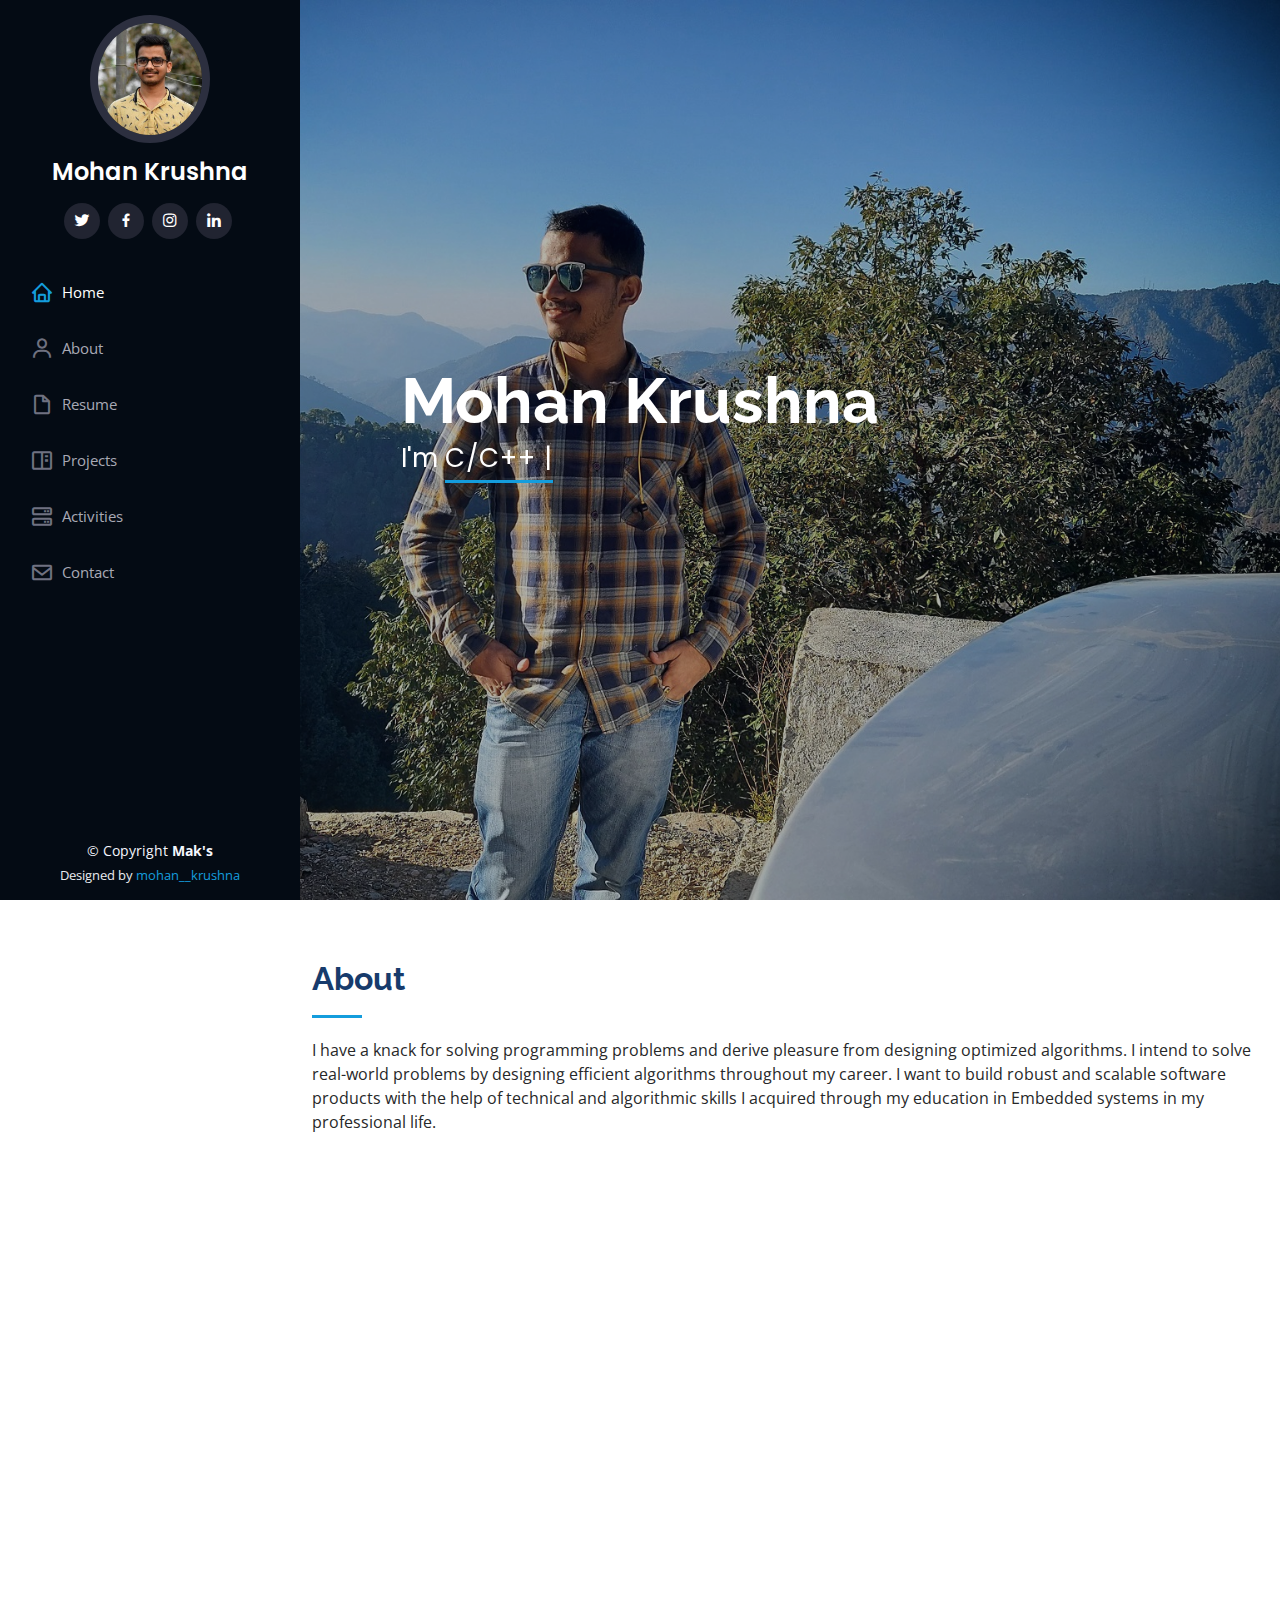
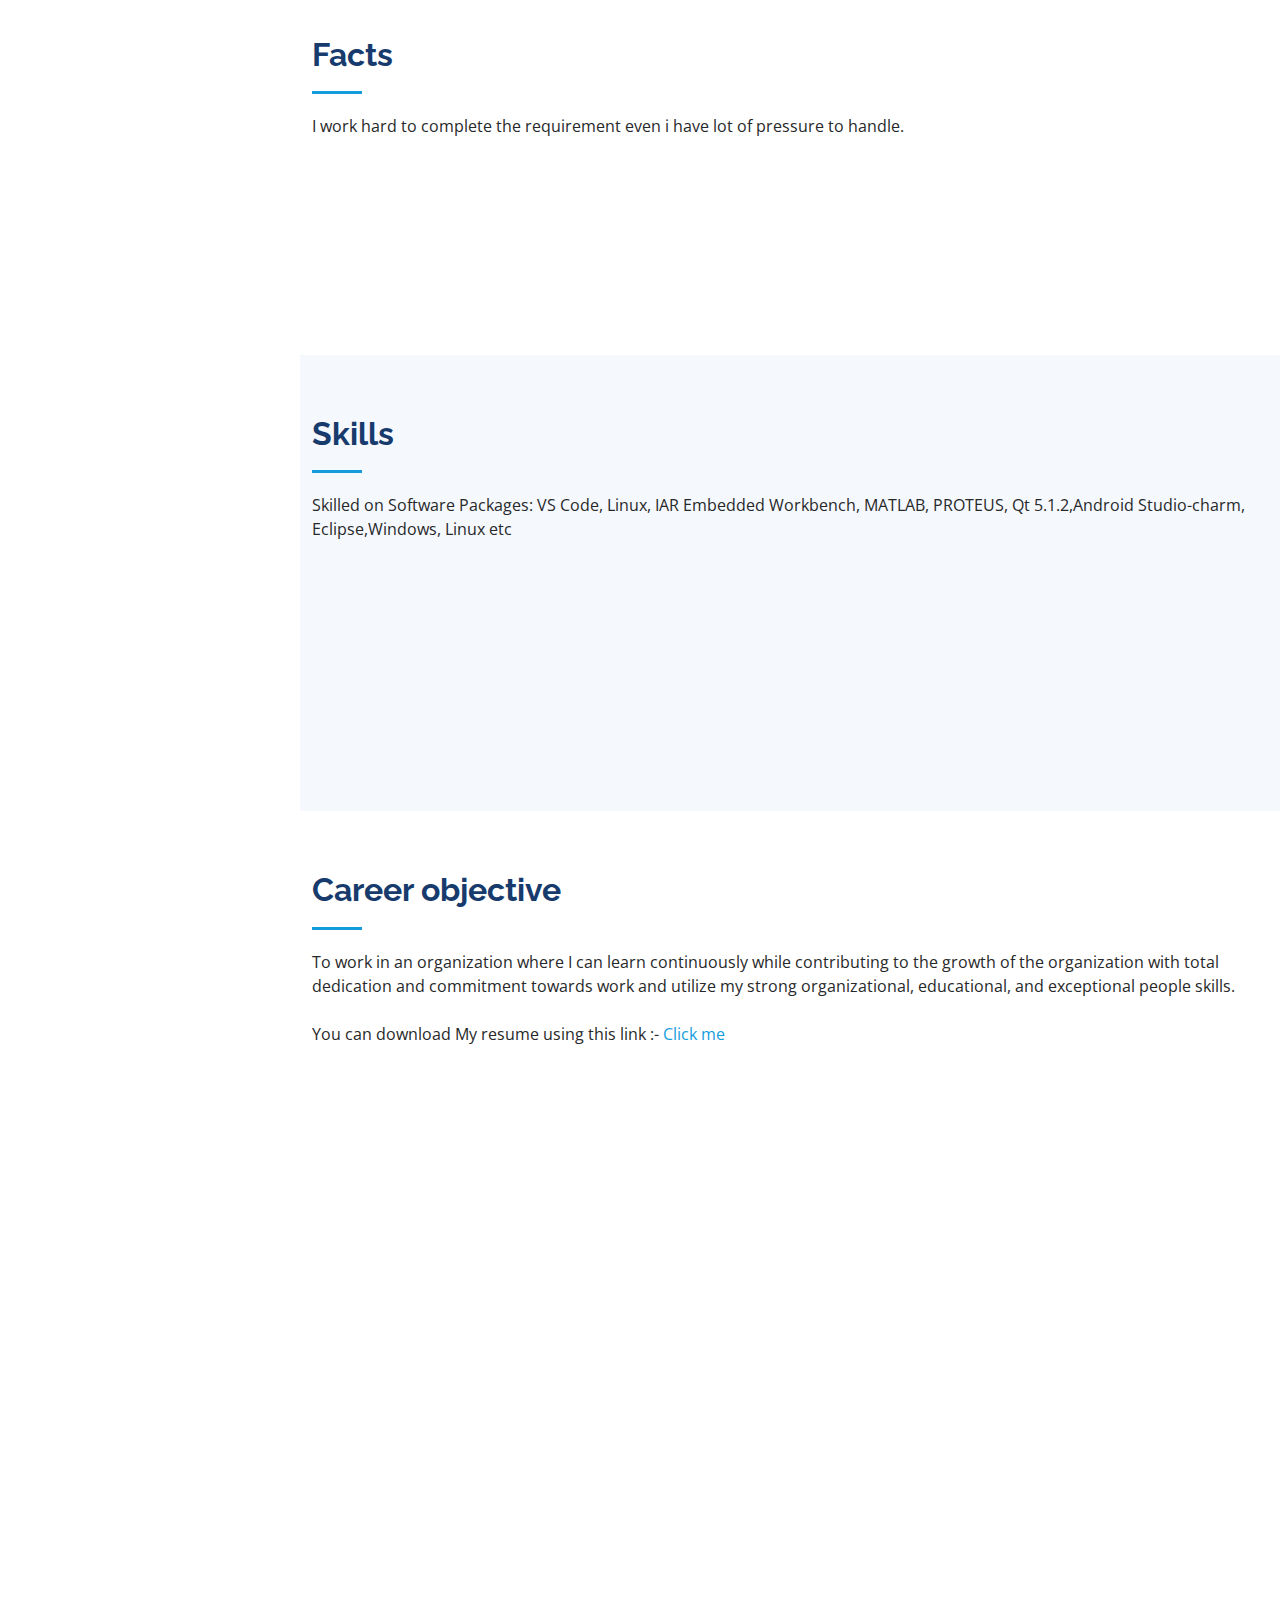
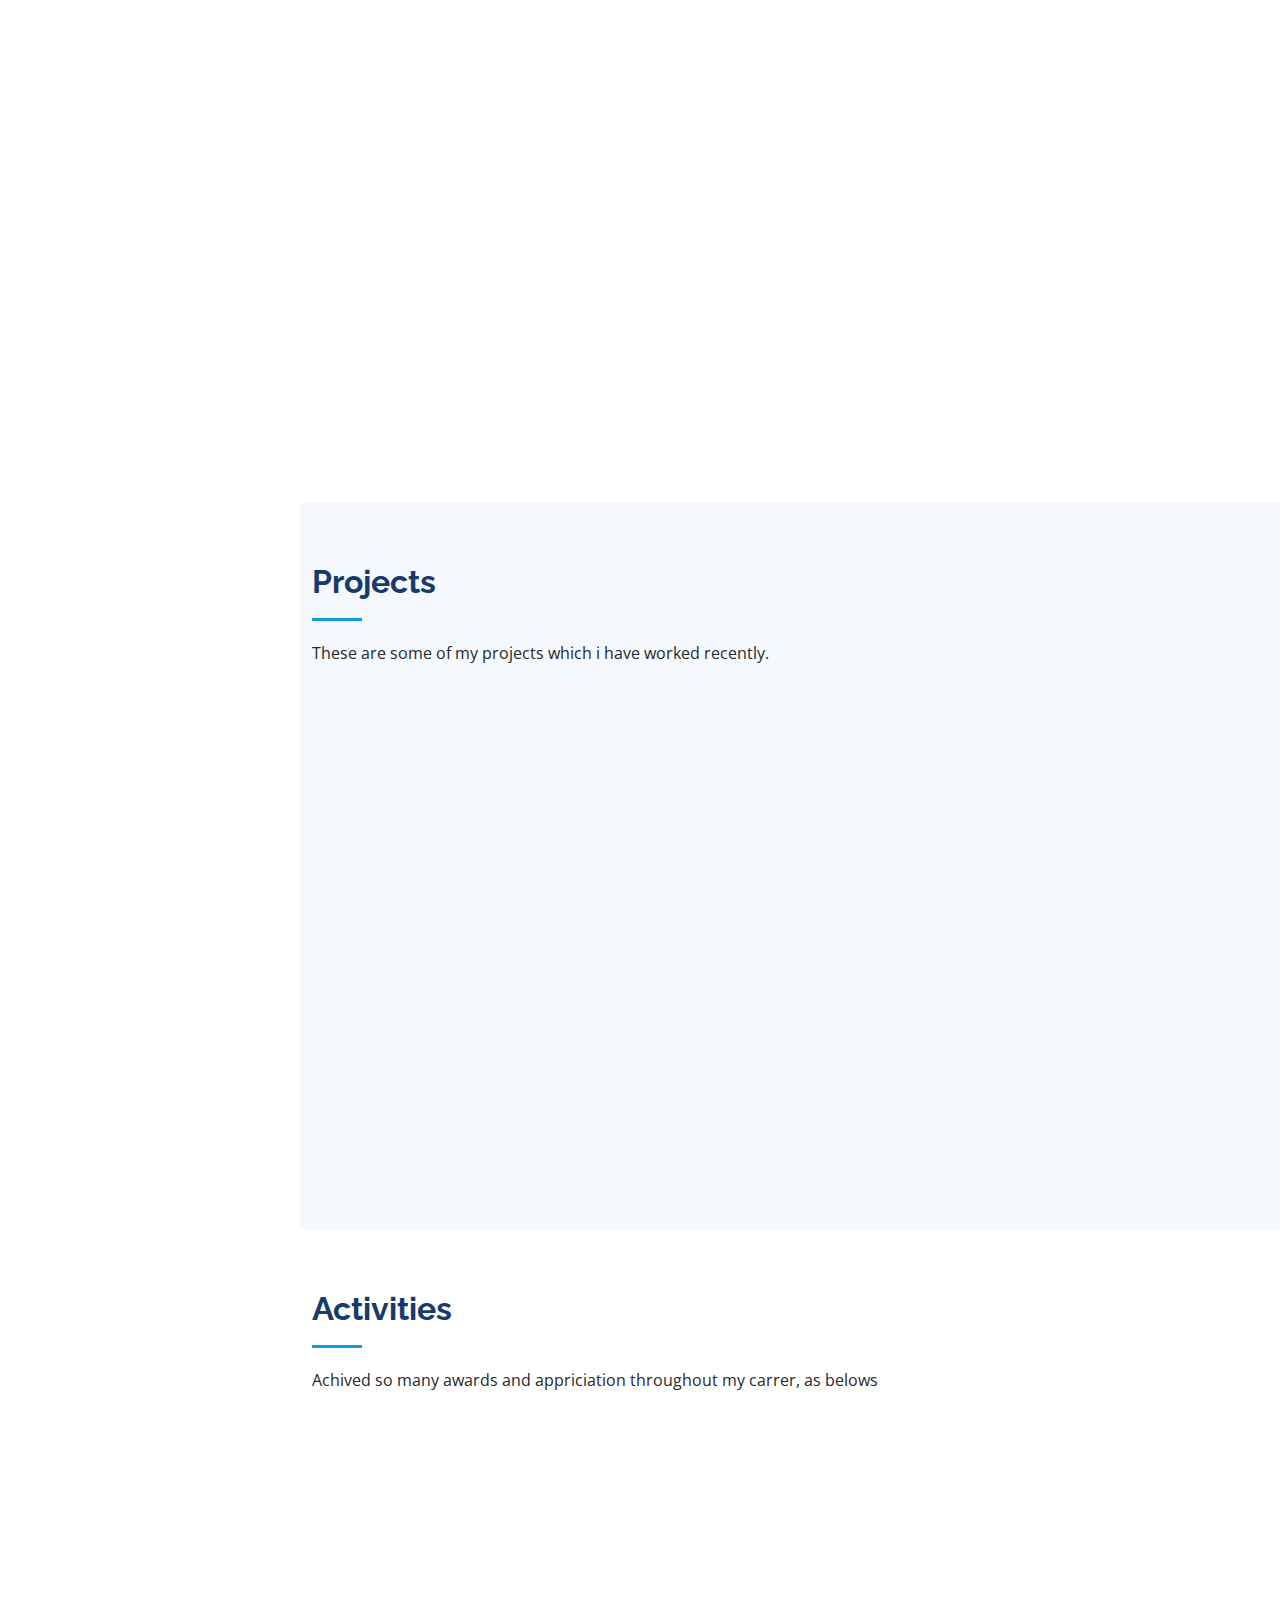
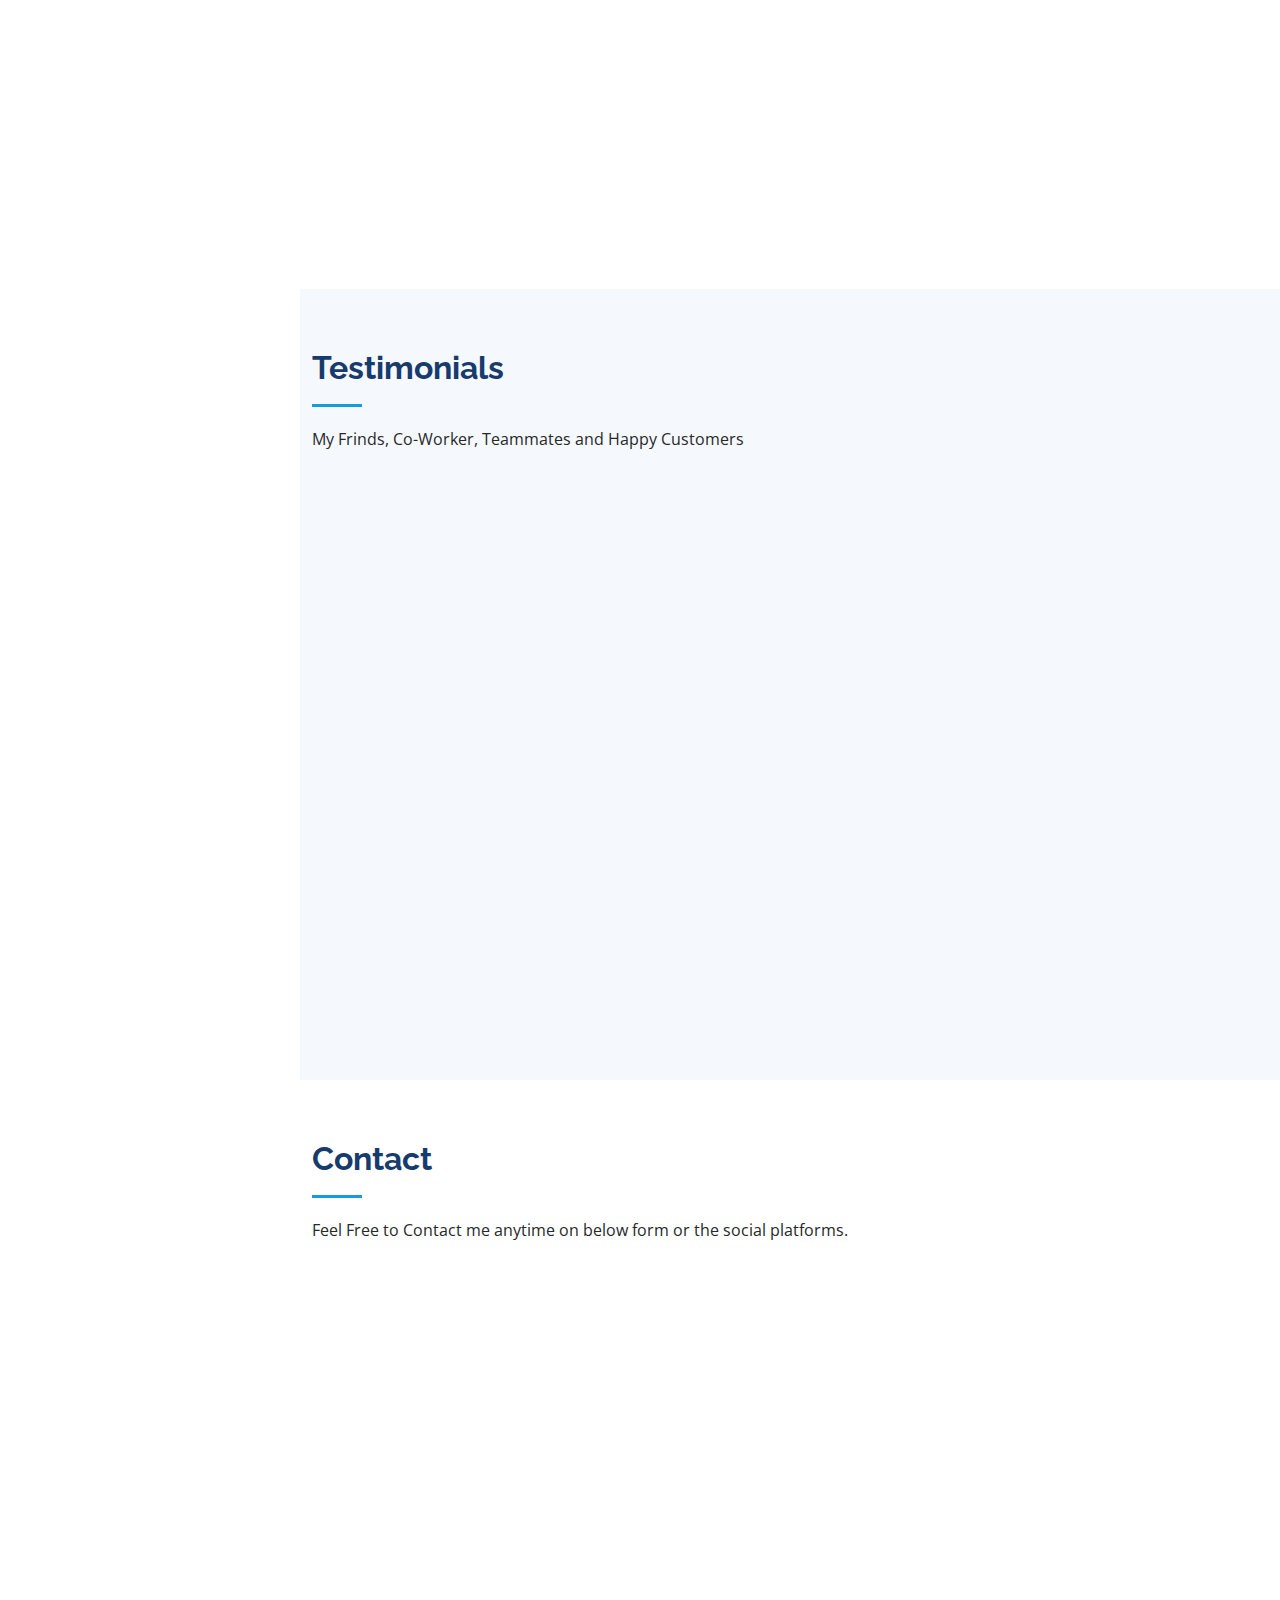
==== commit e3cc0a19: "Resume Download Added" ====
--- a/index.html
+++ b/index.html
@@ -254,6 +254,9 @@
           <p>To work in an organization where I can learn continuously while contributing to the growth of the organization 
             with total dedication and commitment towards work and utilize my strong organizational, educational, and 
             exceptional people skills.</p>
+
+          <br>
+          <p> You can download My resume using this link :-<a href="https://drive.google.com/file/d/17YjYt5s14H_NaYmoE1IKhogcXVi6atzD/view?usp=sharing"> Click me </a>  </p>
         </div>
 
         <div class="row">
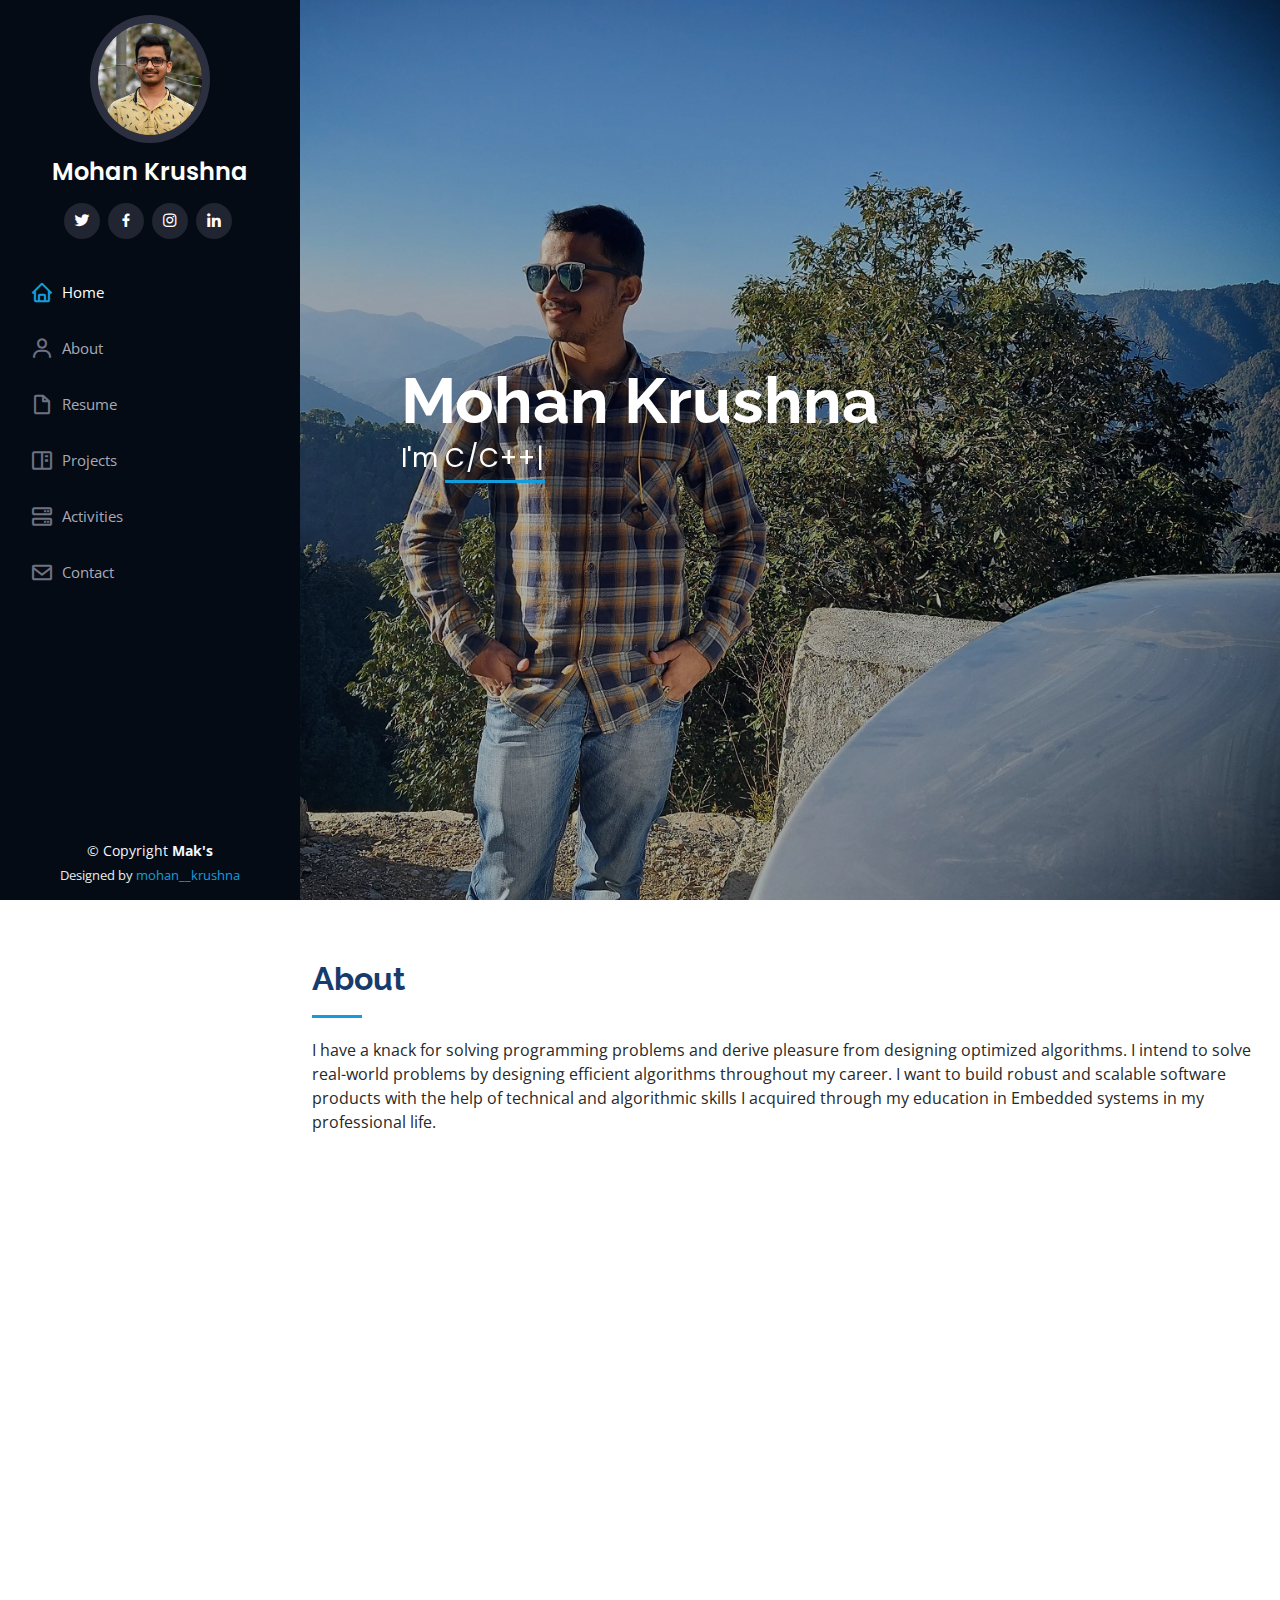
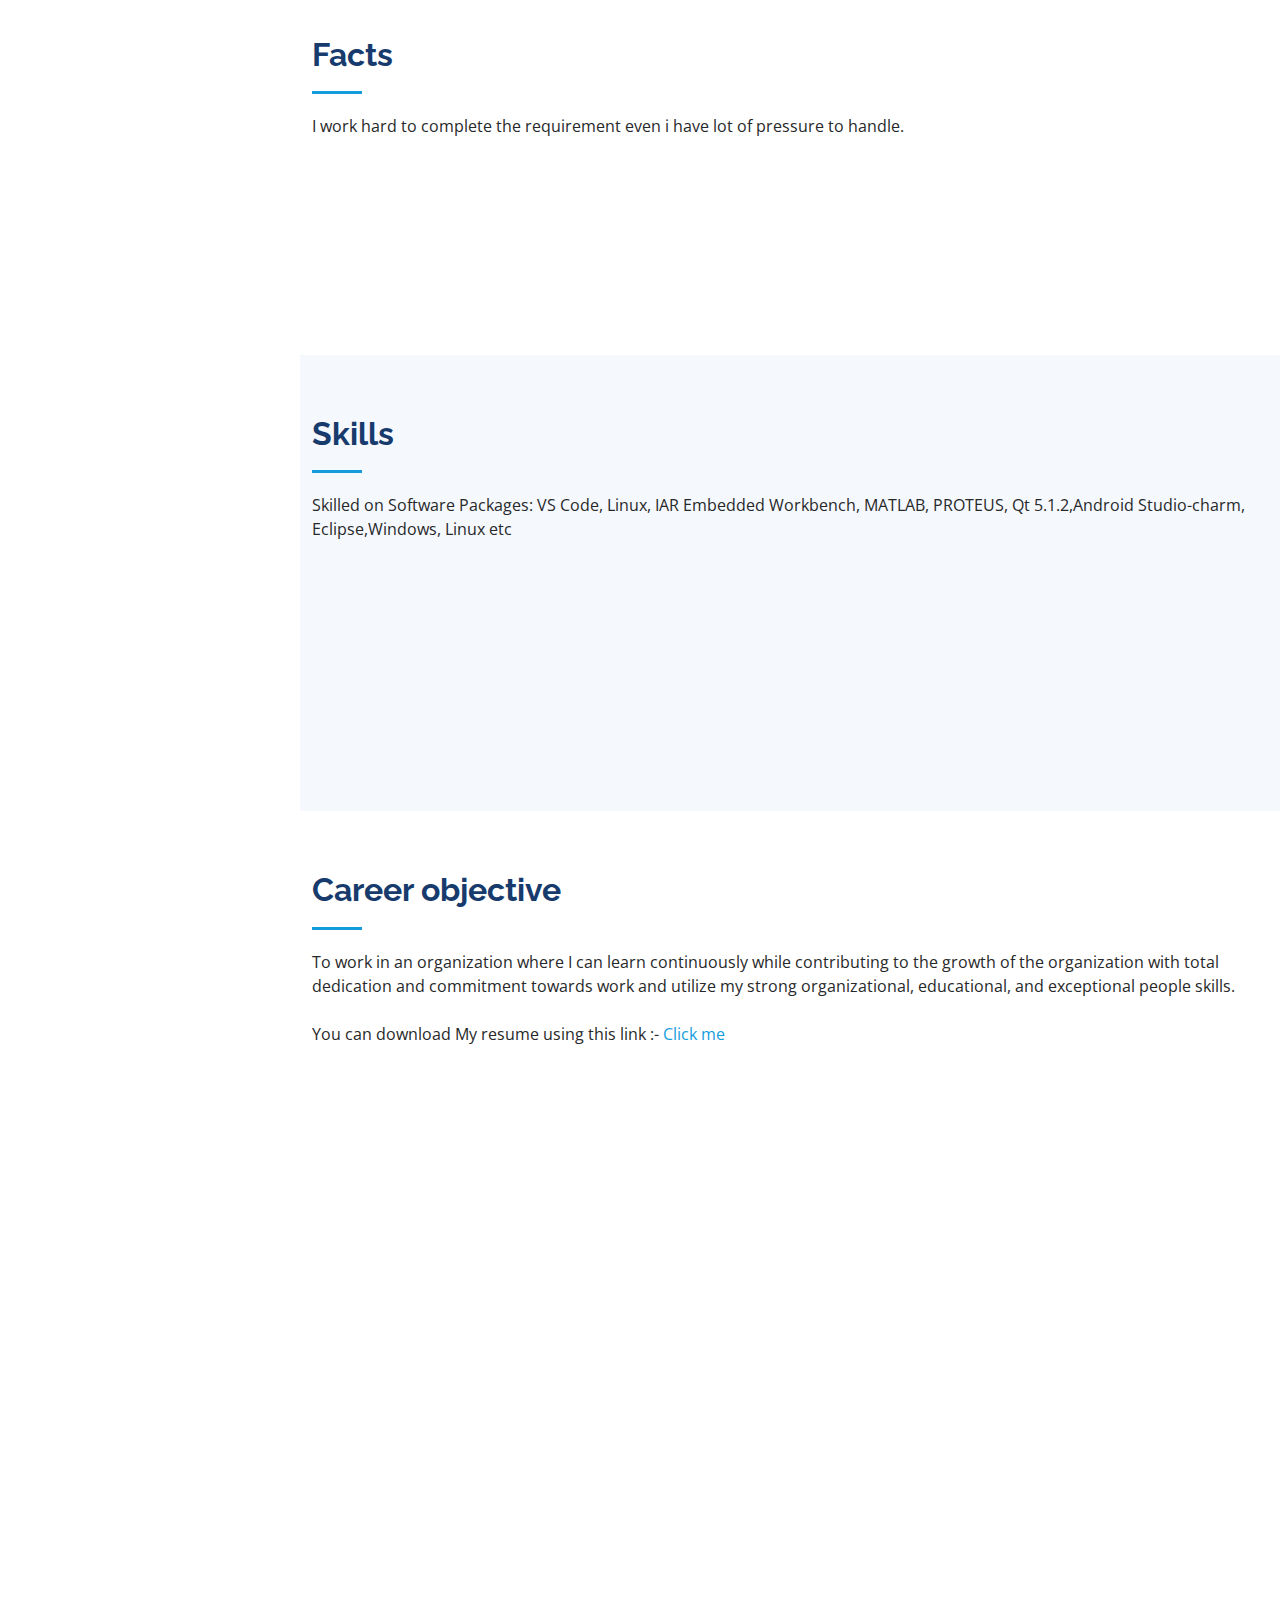
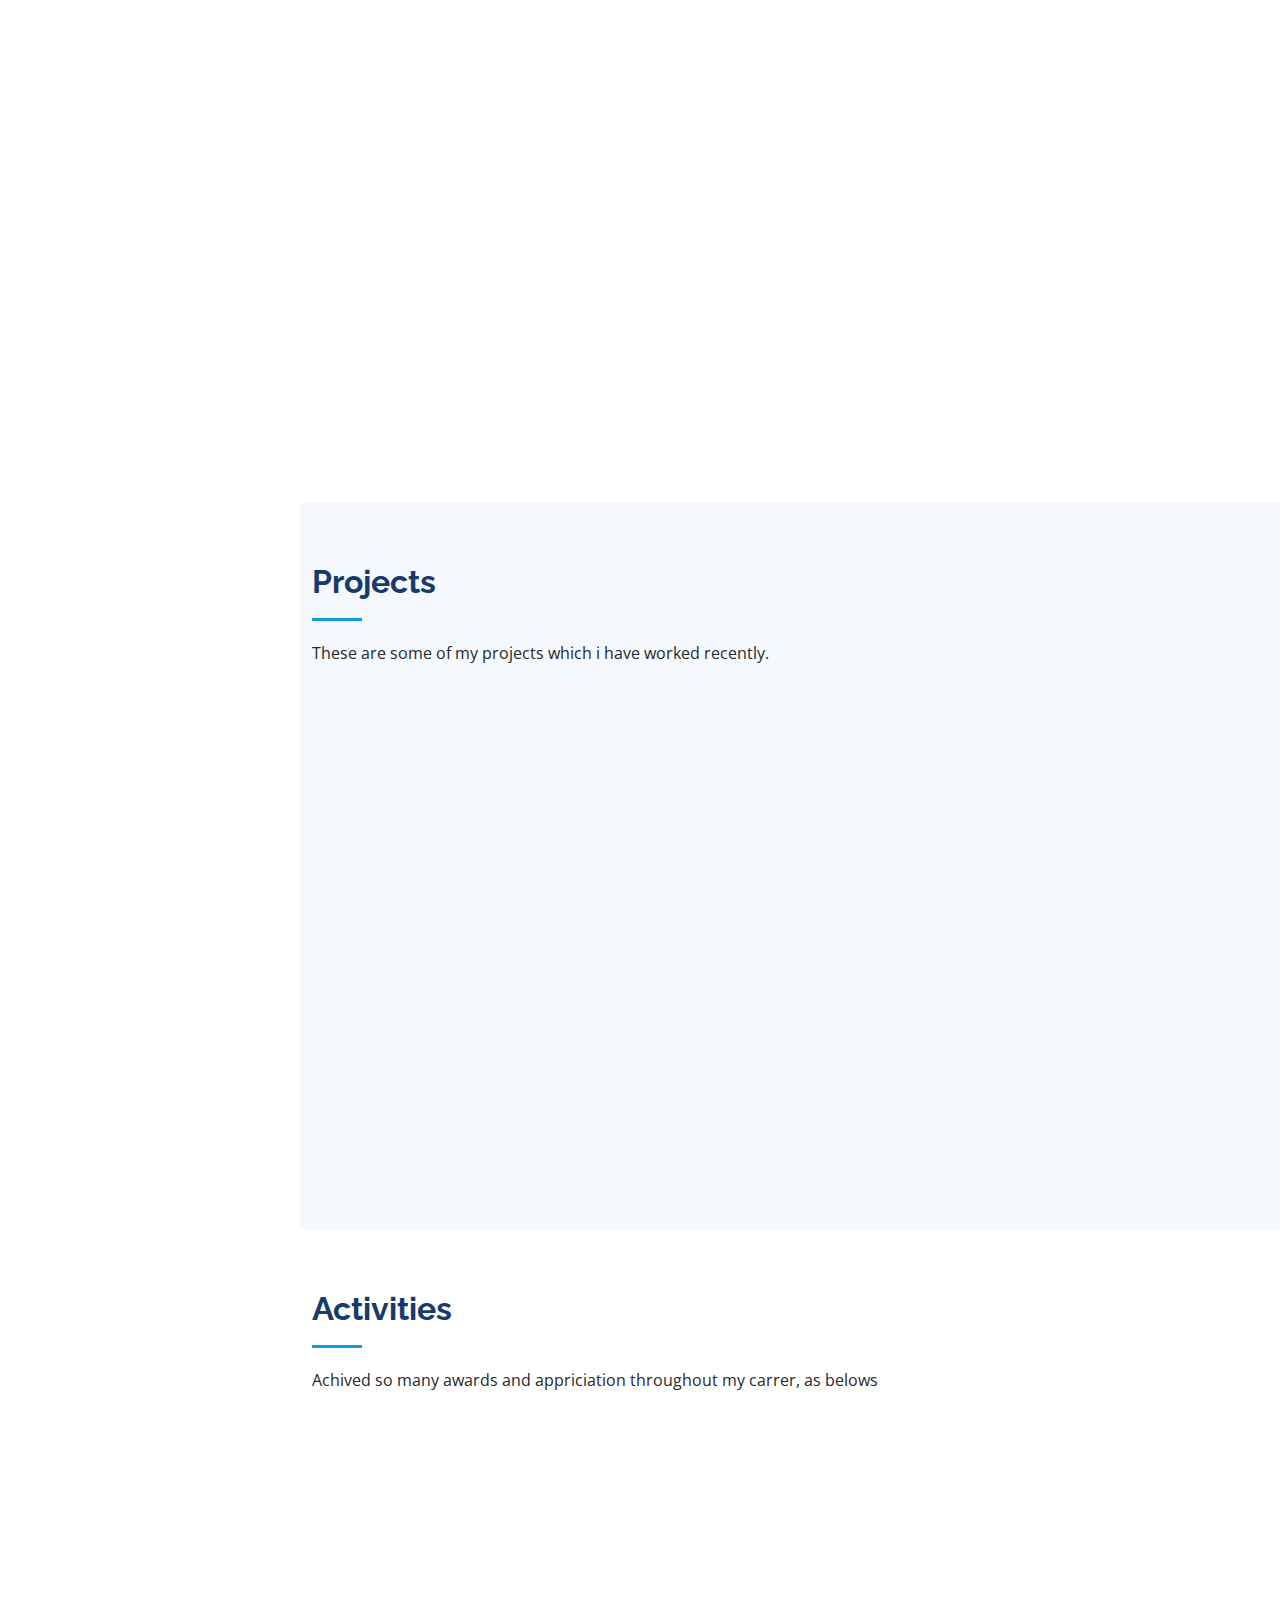
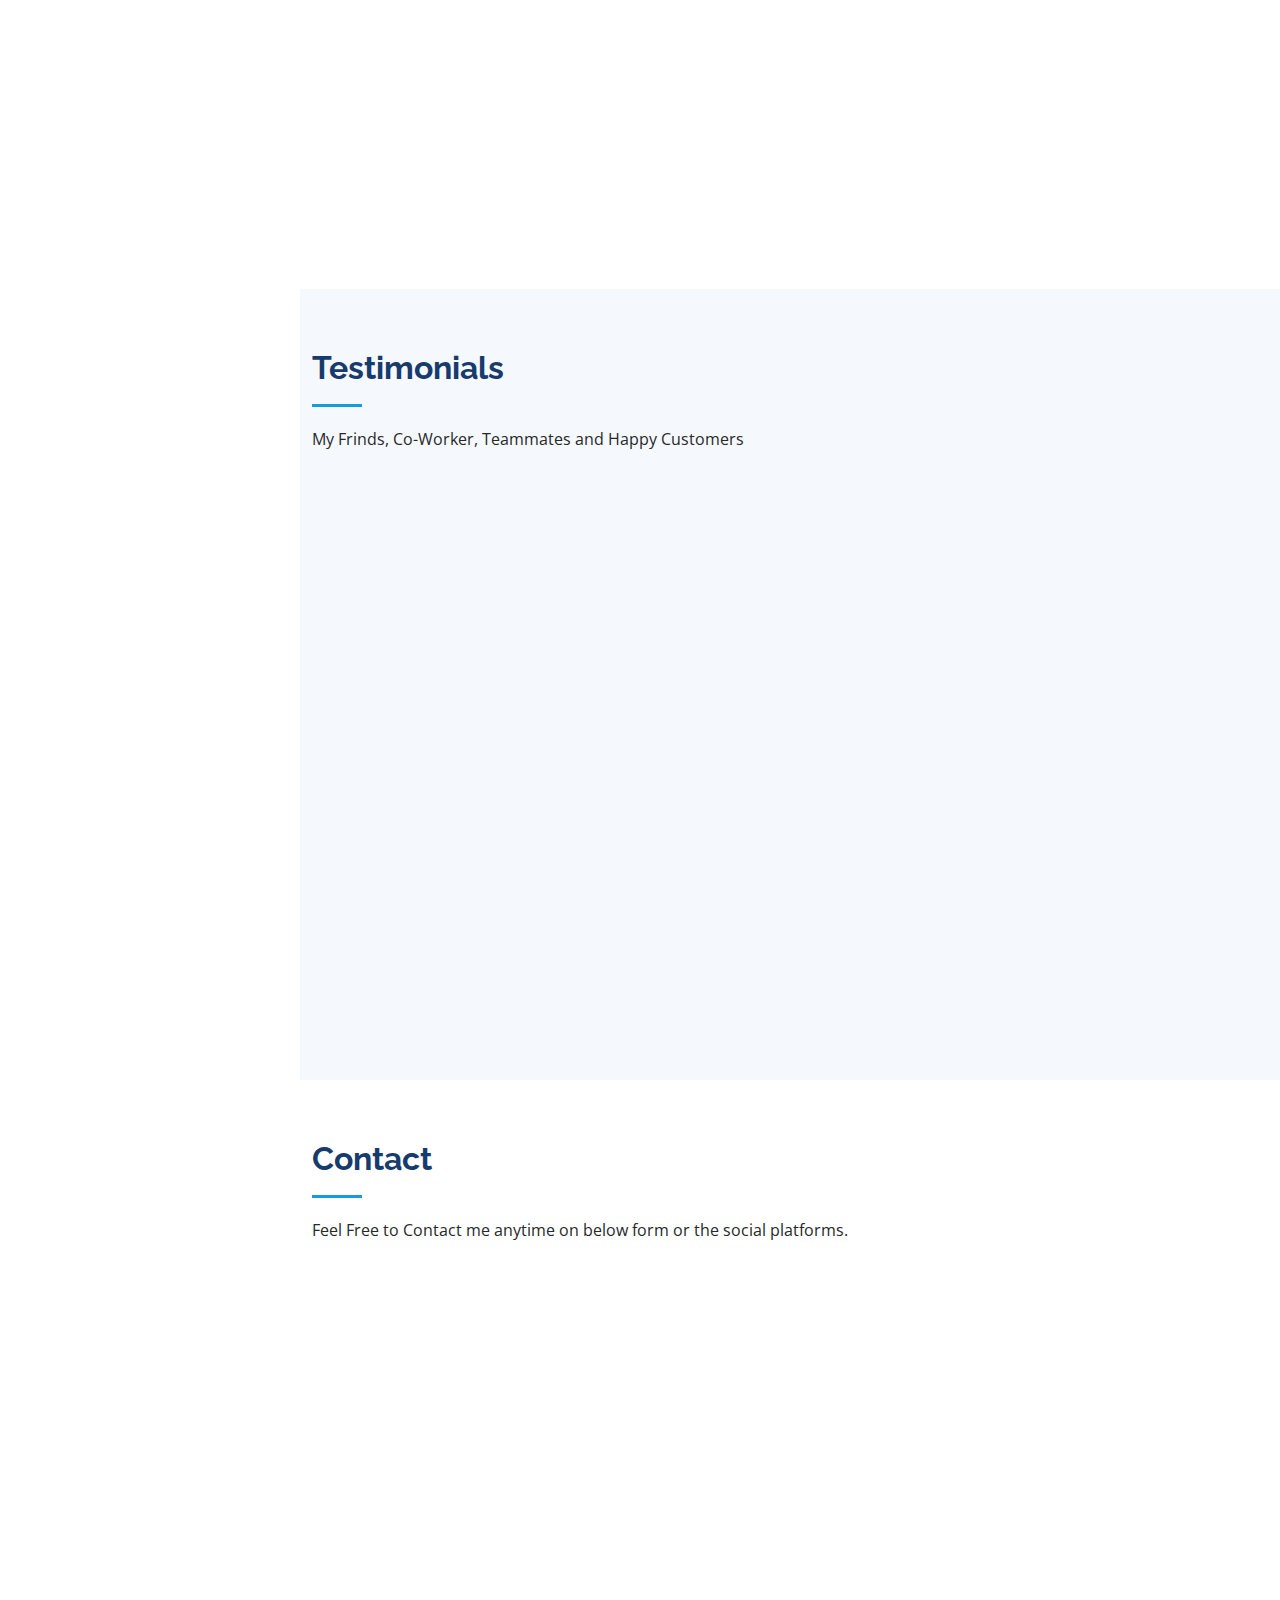
==== commit 71a69759: "Update index.html" ====
--- a/index.html
+++ b/index.html
@@ -560,7 +560,7 @@
               <div class="testimonial-item" data-aos="fade-up" data-aos-delay="400">
                 <p>
                   <i class="bx bxs-quote-alt-left quote-icon-left"></i>
-                  Quis quorum aliqua sint quem legam fore sunt eram irure aliqua veniam tempor noster veniam enim culpa labore duis sunt culpa nulla illum cillum fugiat legam esse veniam culpa fore nisi cillum quid.
+                  Good Programmer
                   <i class="bx bxs-quote-alt-right quote-icon-right"></i>
                 </p>
                 <img src="assets/img/testimonials/testimonials-5.jpg" class="testimonial-img" alt="">
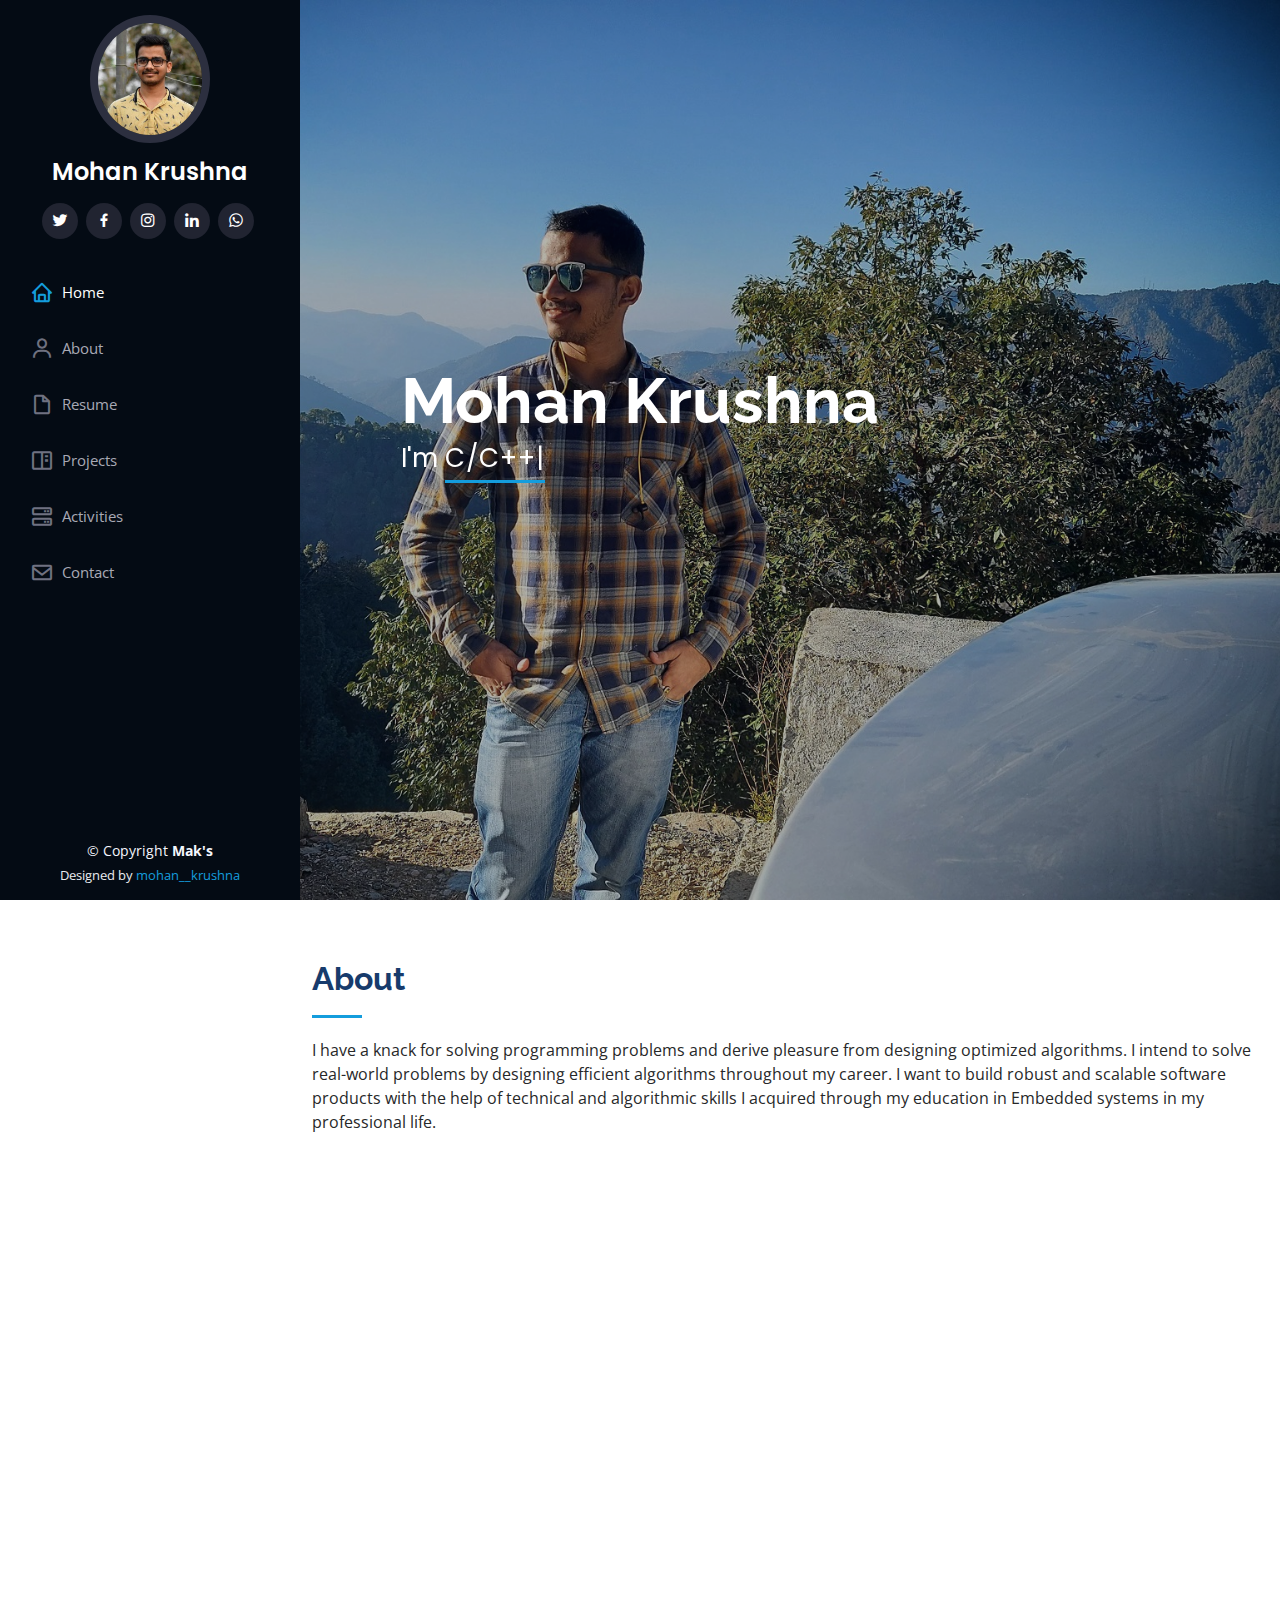
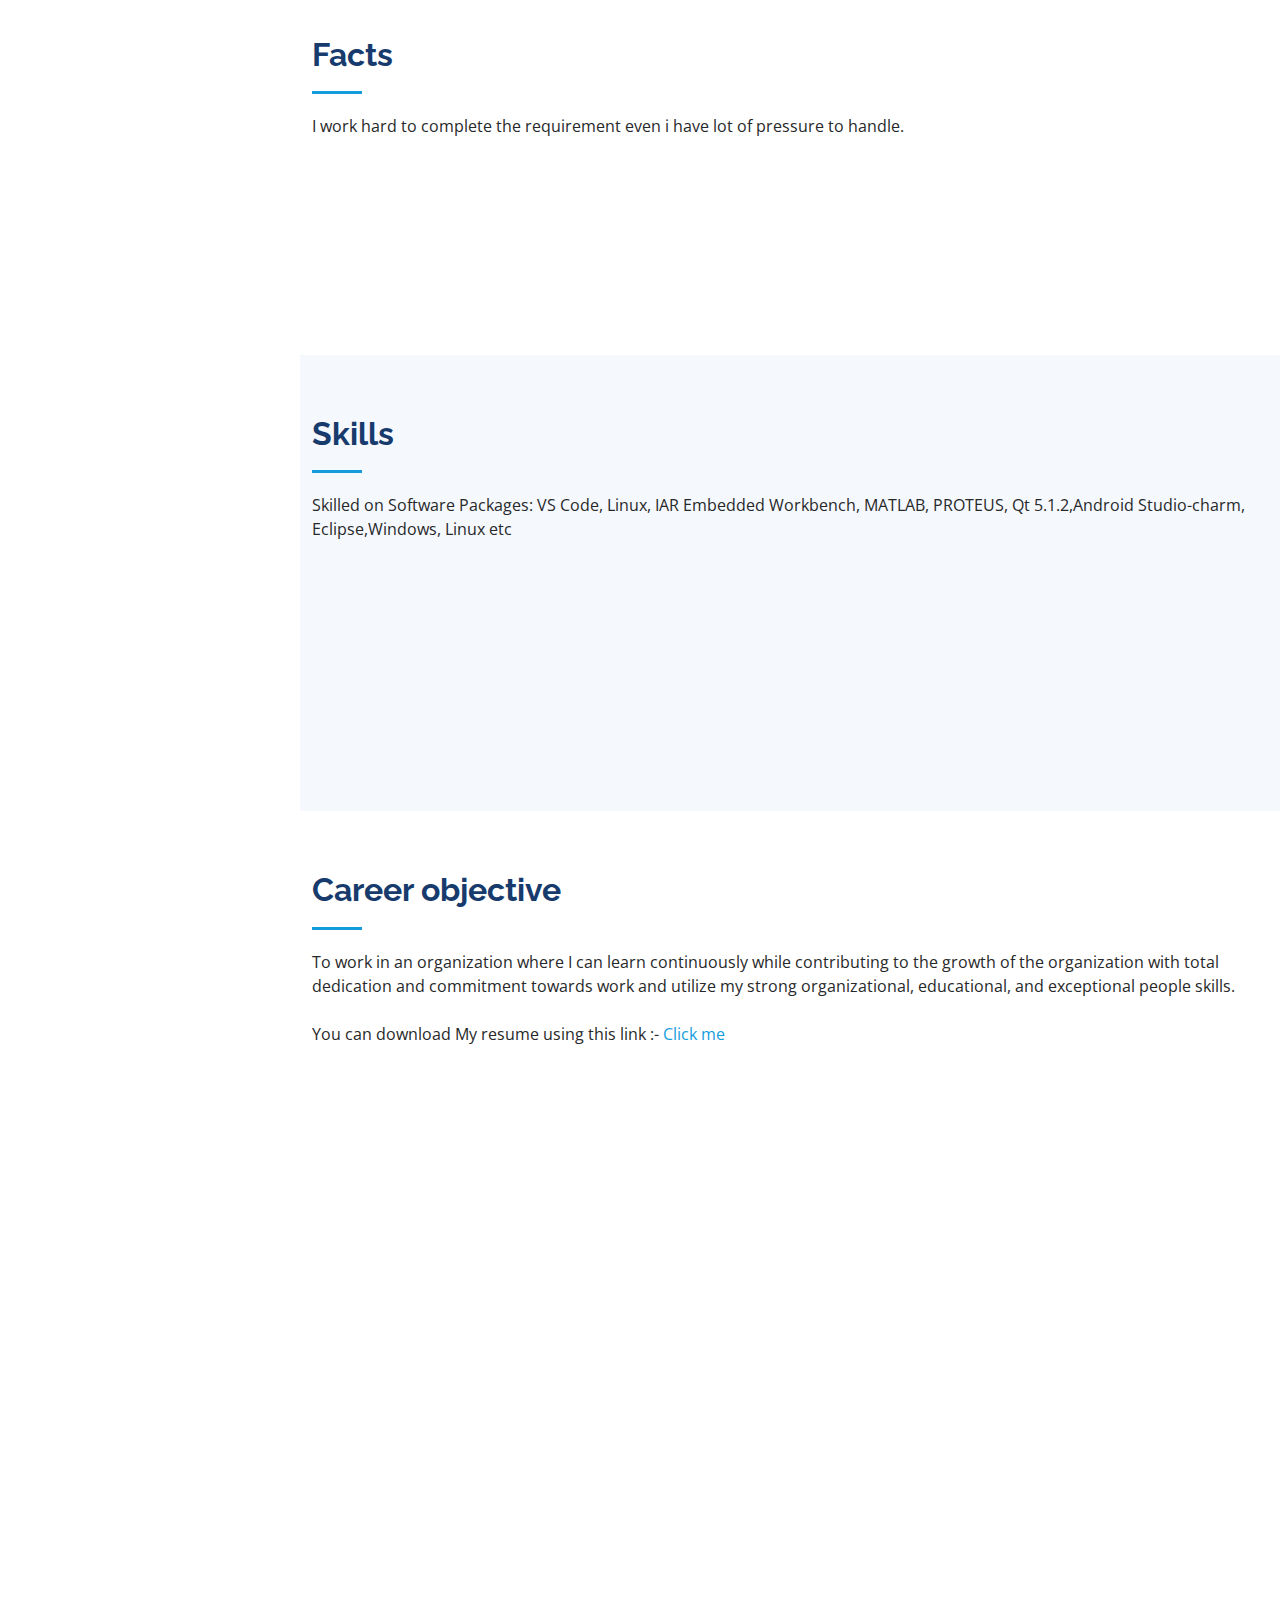
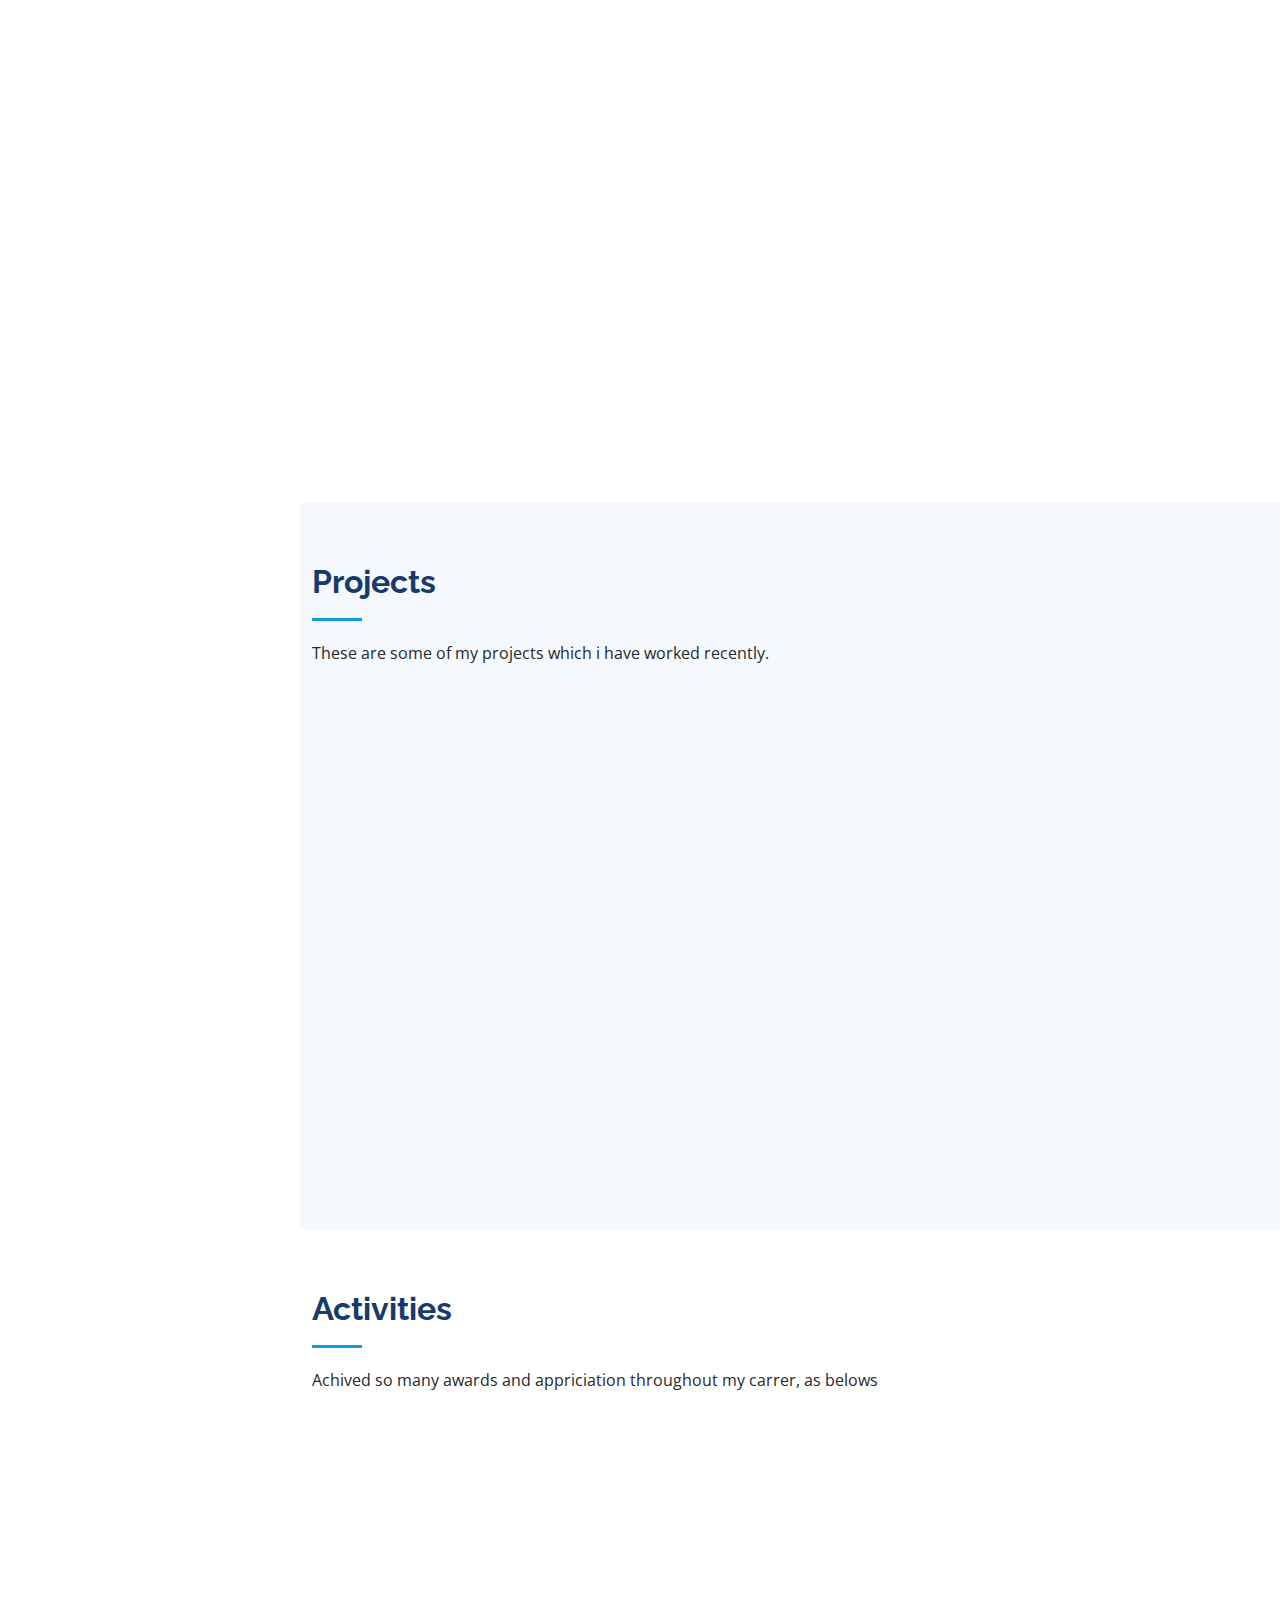
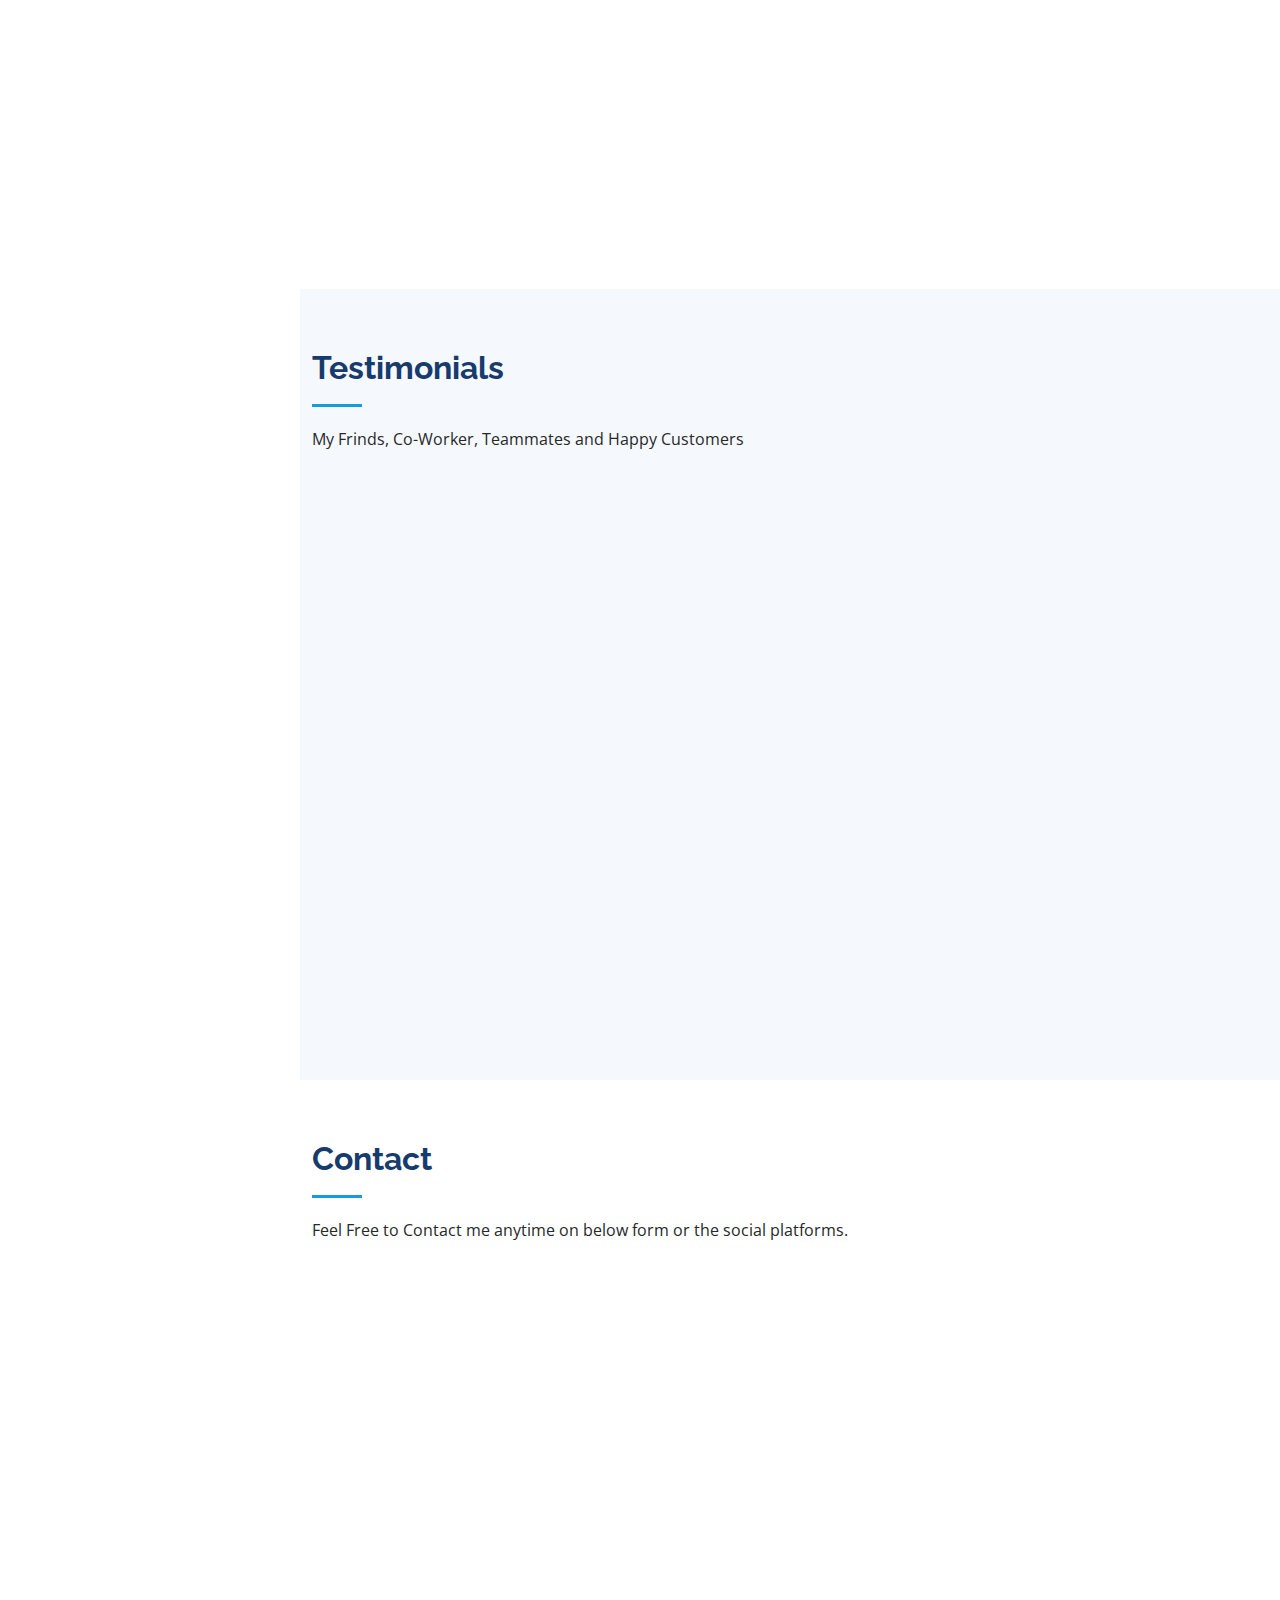
==== commit 56fa7bea: "Rev 4" ====
--- a/index.html
+++ b/index.html
@@ -26,13 +26,6 @@
 
   <!-- Template Main CSS File -->
   <link href="assets/css/style.css" rel="stylesheet">
-
-  <!-- =======================================================
-  * Template Name: iPortfolio - v3.3.0
-  * Template URL: https://bootstrapmade.com/iportfolio-bootstrap-portfolio-websites-template/
-  * Author: BootstrapMade.com
-  * License: https://bootstrapmade.com/license/
-  ======================================================== -->
 </head>
 
 <body>
@@ -52,6 +45,7 @@
           <a href="https://www.facebook.com/mohankrushna8/" class="facebook"><i class="bx bxl-facebook"></i></a>
           <a href="https://www.instagram.com/mohan__krushna/" class="instagram"><i class="bx bxl-instagram"></i></a>
           <a href="https://www.linkedin.com/in/mohankrushna/" class="linkedin"><i class="bx bxl-linkedin"></i></a>
+          <a href="https:/wa.me/917008308150" class="whatsapp"><i class="bx bxl-whatsapp"></i></a>
         </div>
       </div>
 
@@ -546,7 +540,6 @@
               <div class="testimonial-item" data-aos="fade-up" data-aos-delay="300">
                 <p>
                   <i class="bx bxs-quote-alt-left quote-icon-left"></i>
-                  Mohan is one of the solid engineering mind I have worked with.
                   Overall it was a pleasure working with Mohan and would love to have the opportunity to work together again.
                   <i class="bx bxs-quote-alt-right quote-icon-right"></i>
                 </p>
@@ -560,12 +553,12 @@
               <div class="testimonial-item" data-aos="fade-up" data-aos-delay="400">
                 <p>
                   <i class="bx bxs-quote-alt-left quote-icon-left"></i>
-                  Good Programmer
+                  As a Name Enough to Explain, Mohan was briliant throughout his past carrer and believe that he will keep his tandency further being everyone's favourite for active participation. wish u more and more sucess. Be cheerful as usual.
                   <i class="bx bxs-quote-alt-right quote-icon-right"></i>
                 </p>
-                <img src="assets/img/testimonials/testimonials-5.jpg" class="testimonial-img" alt="">
-                <h3>Bidyal Sahoo</h3>
-                <h4>Entrepreneur, NIIT</h4>
+                <img src="assets/img/testimonials/t6-anisha.jpg" class="testimonial-img" alt="">
+                <h3>Anisha Sahu</h3>
+                <h4>MBA, PUNE</h4>
               </div>
             </div><!-- End testimonial item -->
 
@@ -607,39 +600,18 @@
                 <p>+91 700 830 8150</p>
               </div>
 
-              <iframe src="https://www.google.com/maps/dir/21.8490072,86.967689/21.8490072,86.967689/@21.8491156,86.9676403,94m/data=!3m1!1e3!4m2!4m1!3e3" frameborder="0" style="border:0; width: 100%; height: 290px;" allowfullscreen></iframe>
-            </div>
-
-          </div>
-
-          <div class="col-lg-7 mt-5 mt-lg-0 d-flex align-items-stretch">
-            <form action="forms/contact.php" method="post" role="form" class="php-email-form">
-              <div class="row">
-                <div class="form-group col-md-6">
-                  <label for="name">Your Name</label>
-                  <input type="text" name="name" class="form-control" id="name" required>
-                </div>
-                <div class="form-group col-md-6">
-                  <label for="name">Your Email</label>
-                  <input type="email" class="form-control" name="email" id="email" required>
-                </div>
-              </div>
-              <div class="form-group">
-                <label for="name">Subject</label>
-                <input type="text" class="form-control" name="subject" id="subject" required>
-              </div>
-              <div class="form-group">
-                <label for="name">Message</label>
-                <textarea class="form-control" name="message" rows="10" required></textarea>
-              </div>
-              <div class="my-3">
-                <div class="loading">Loading</div>
-                <div class="error-message"></div>
-                <div class="sent-message">Your message has been sent. Thank you!</div>
-              </div>
-              <div class="text-center"><button type="submit">Send Message</button></div>
-            </form>
-          </div>
+              <div class="whatsapp">
+                <i class="bi bi-whatsapp"></i>
+                <h4>Whatsapp:</h4>
+                <p>+91 700 830 8150</p>
+              </div>
+
+              <iframe></iframe>
+            </div>
+
+          </div>
+
+         
 
         </div>
 
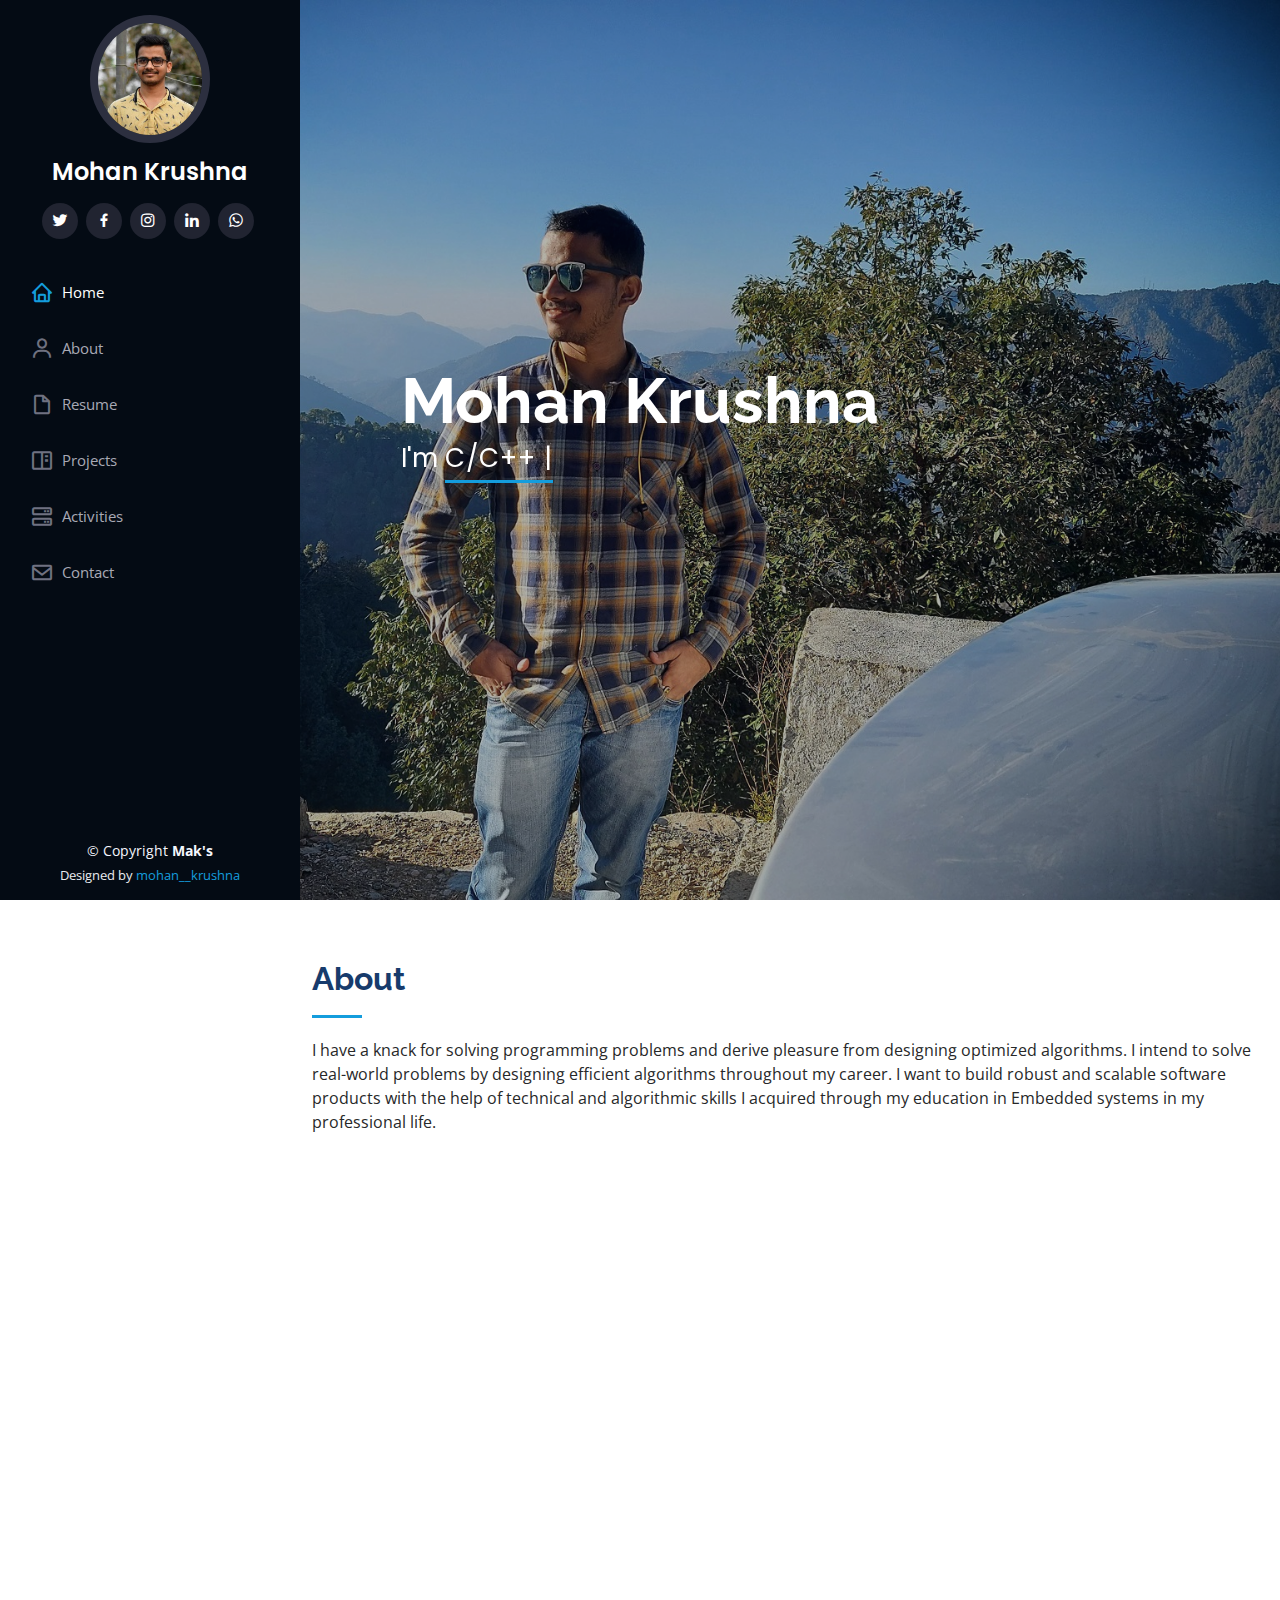
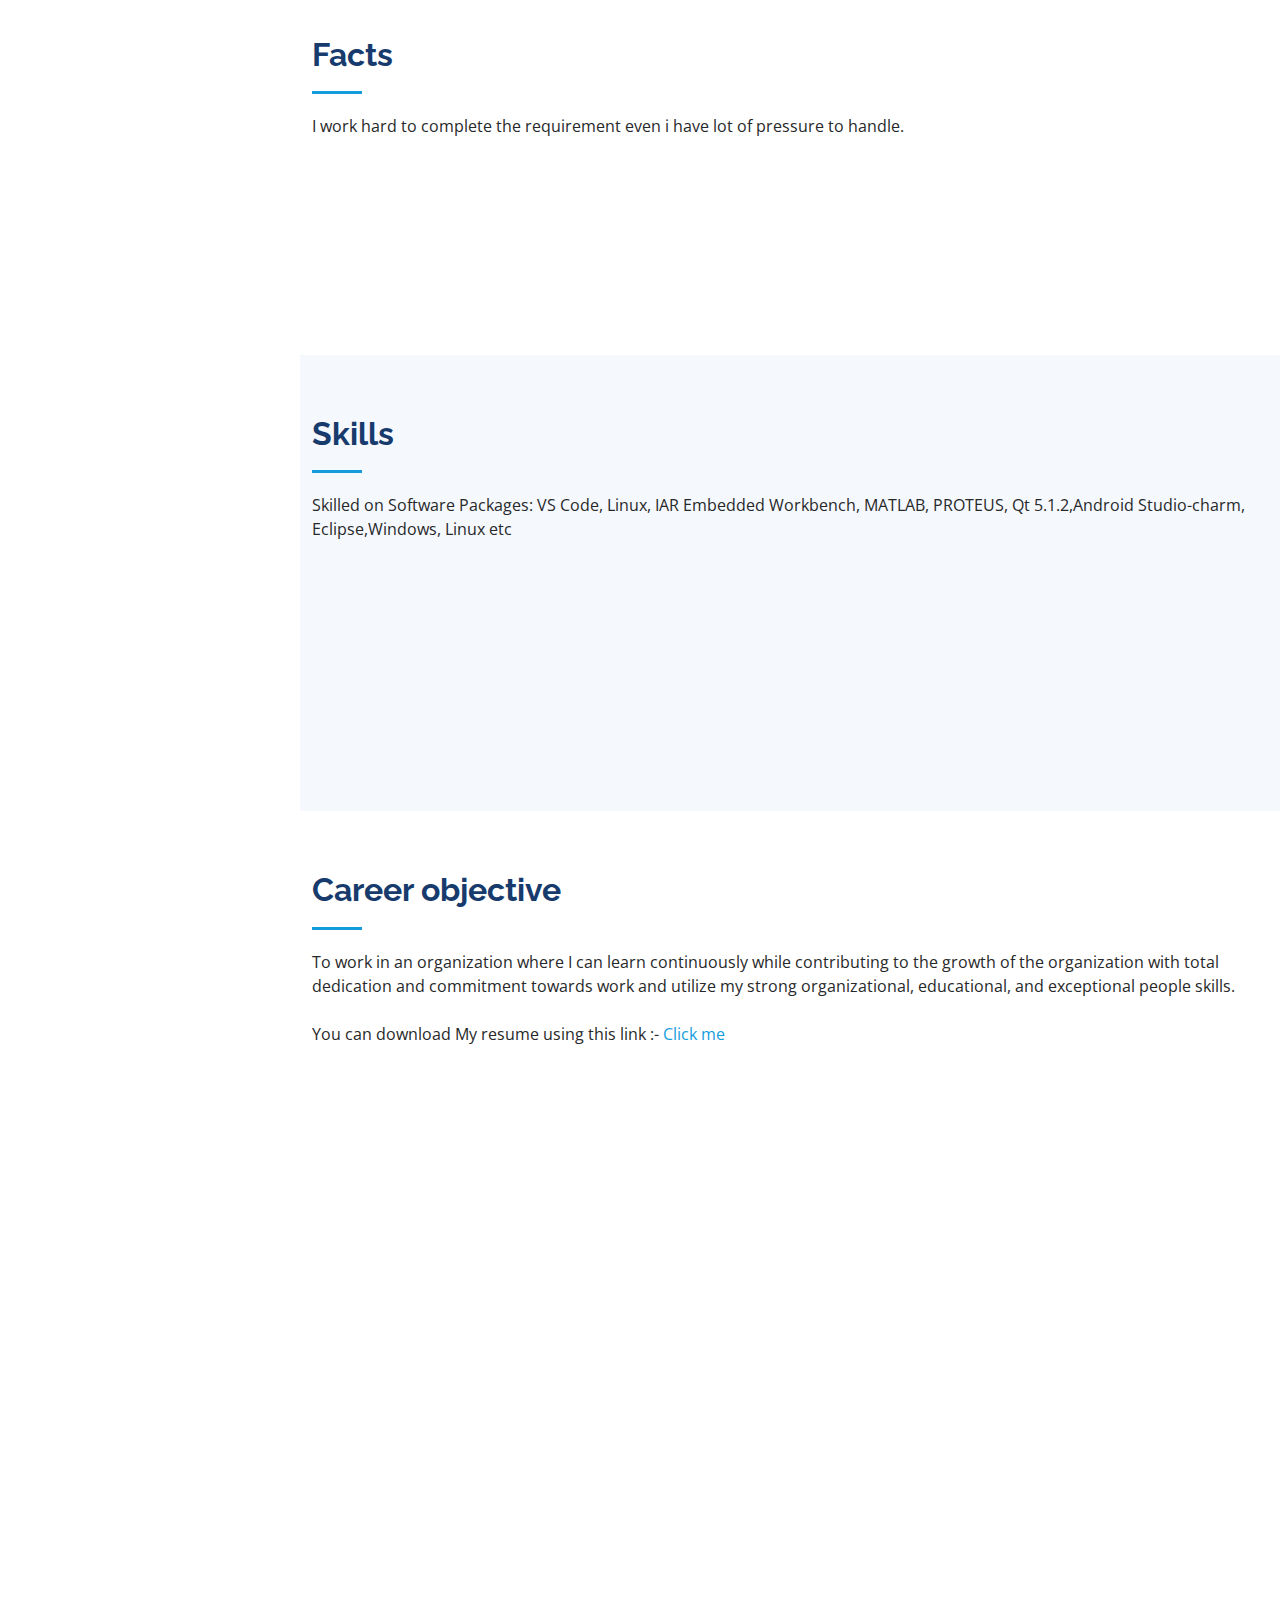
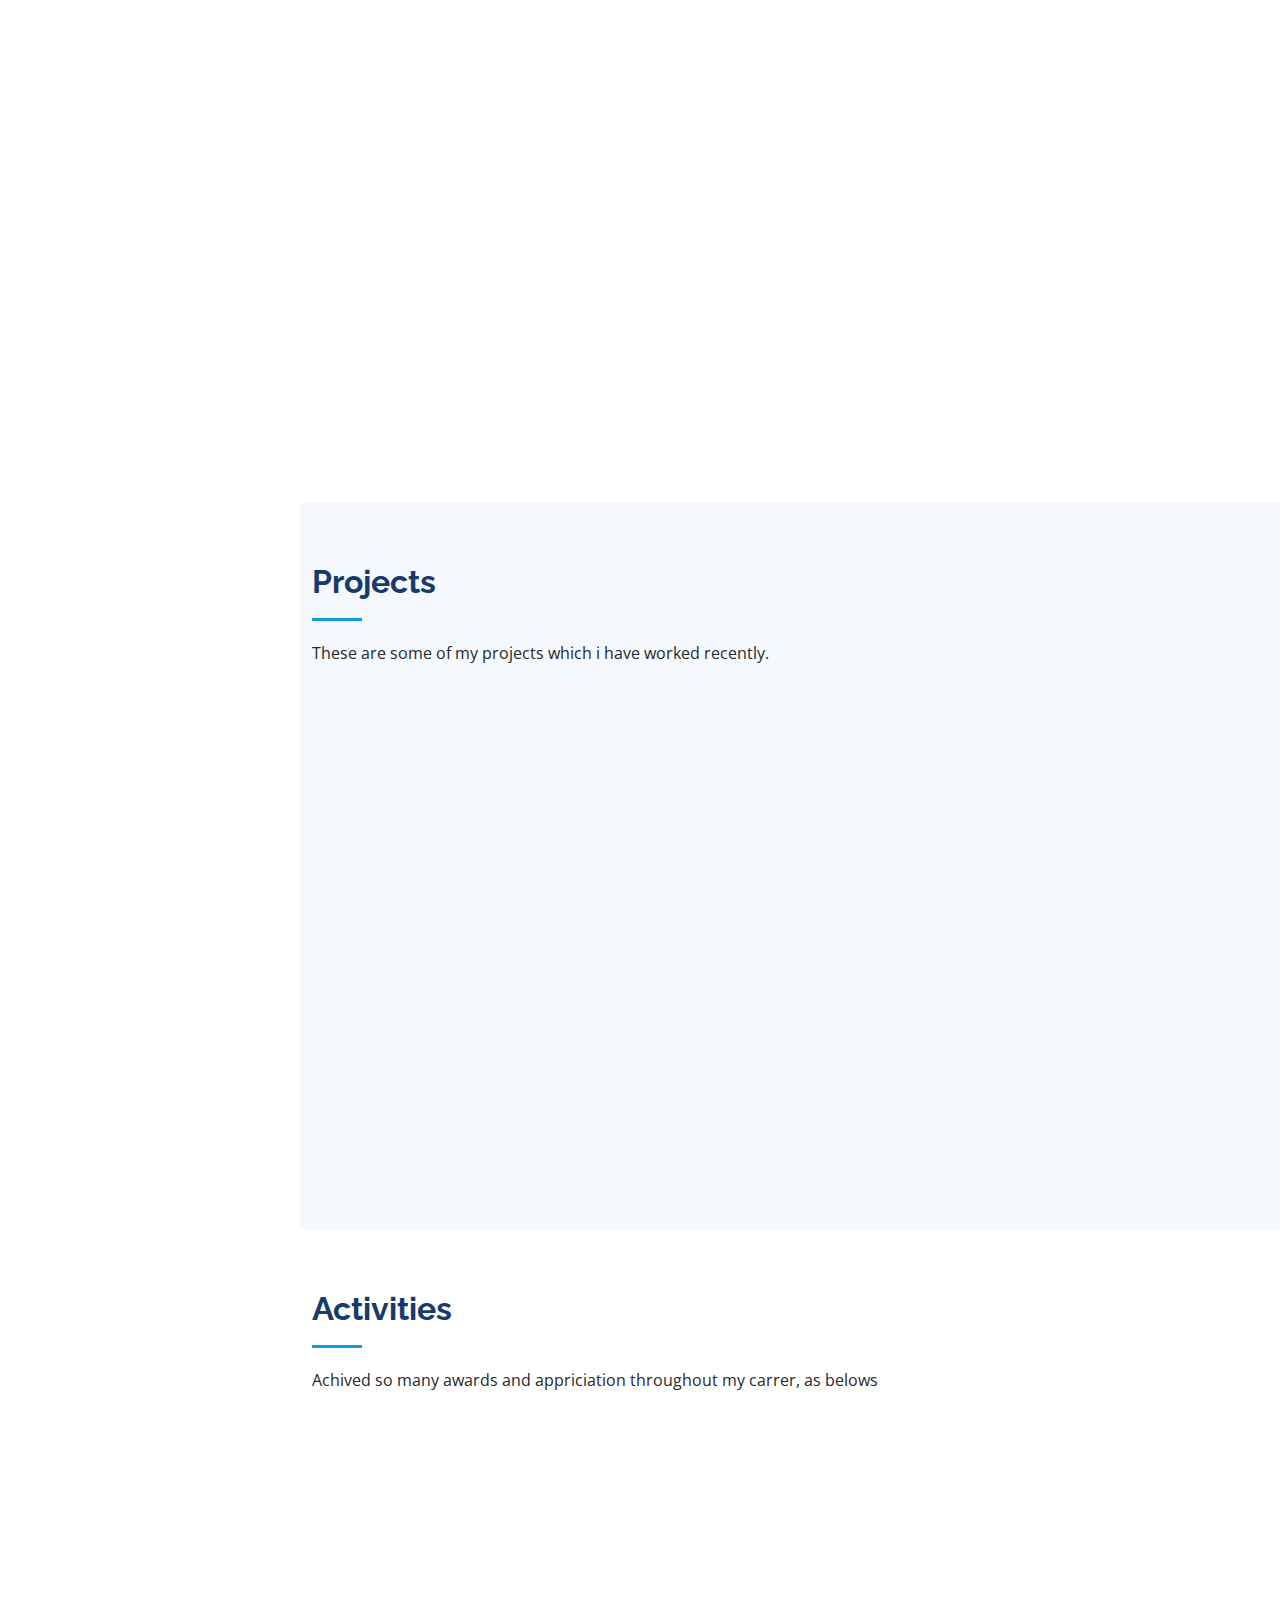
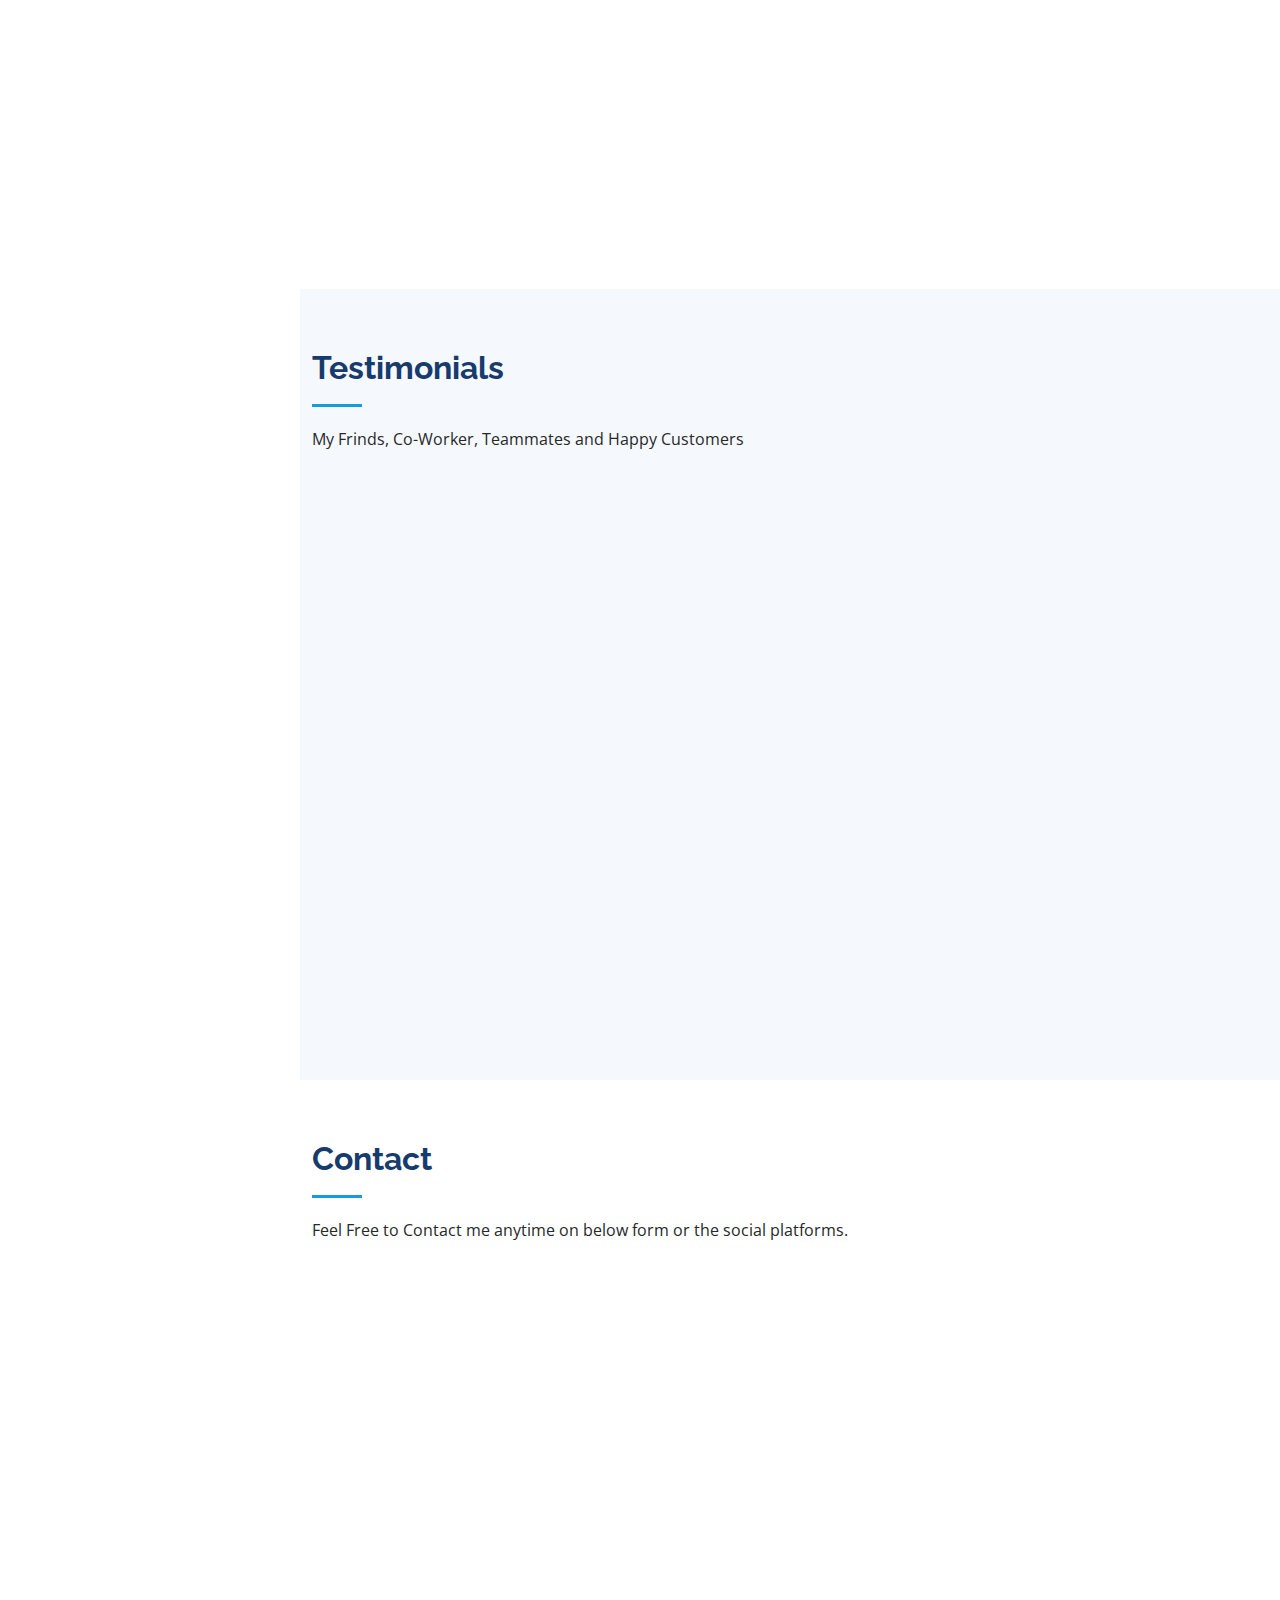
==== commit 8fffa25d: "Rev 4.1" ====
--- a/index.html
+++ b/index.html
@@ -45,7 +45,7 @@
           <a href="https://www.facebook.com/mohankrushna8/" class="facebook"><i class="bx bxl-facebook"></i></a>
           <a href="https://www.instagram.com/mohan__krushna/" class="instagram"><i class="bx bxl-instagram"></i></a>
           <a href="https://www.linkedin.com/in/mohankrushna/" class="linkedin"><i class="bx bxl-linkedin"></i></a>
-          <a href="https:/wa.me/917008308150" class="whatsapp"><i class="bx bxl-whatsapp"></i></a>
+          <a href="https://wa.me/917008308150" class="whatsapp"><i class="bx bxl-whatsapp"></i></a>
         </div>
       </div>
 
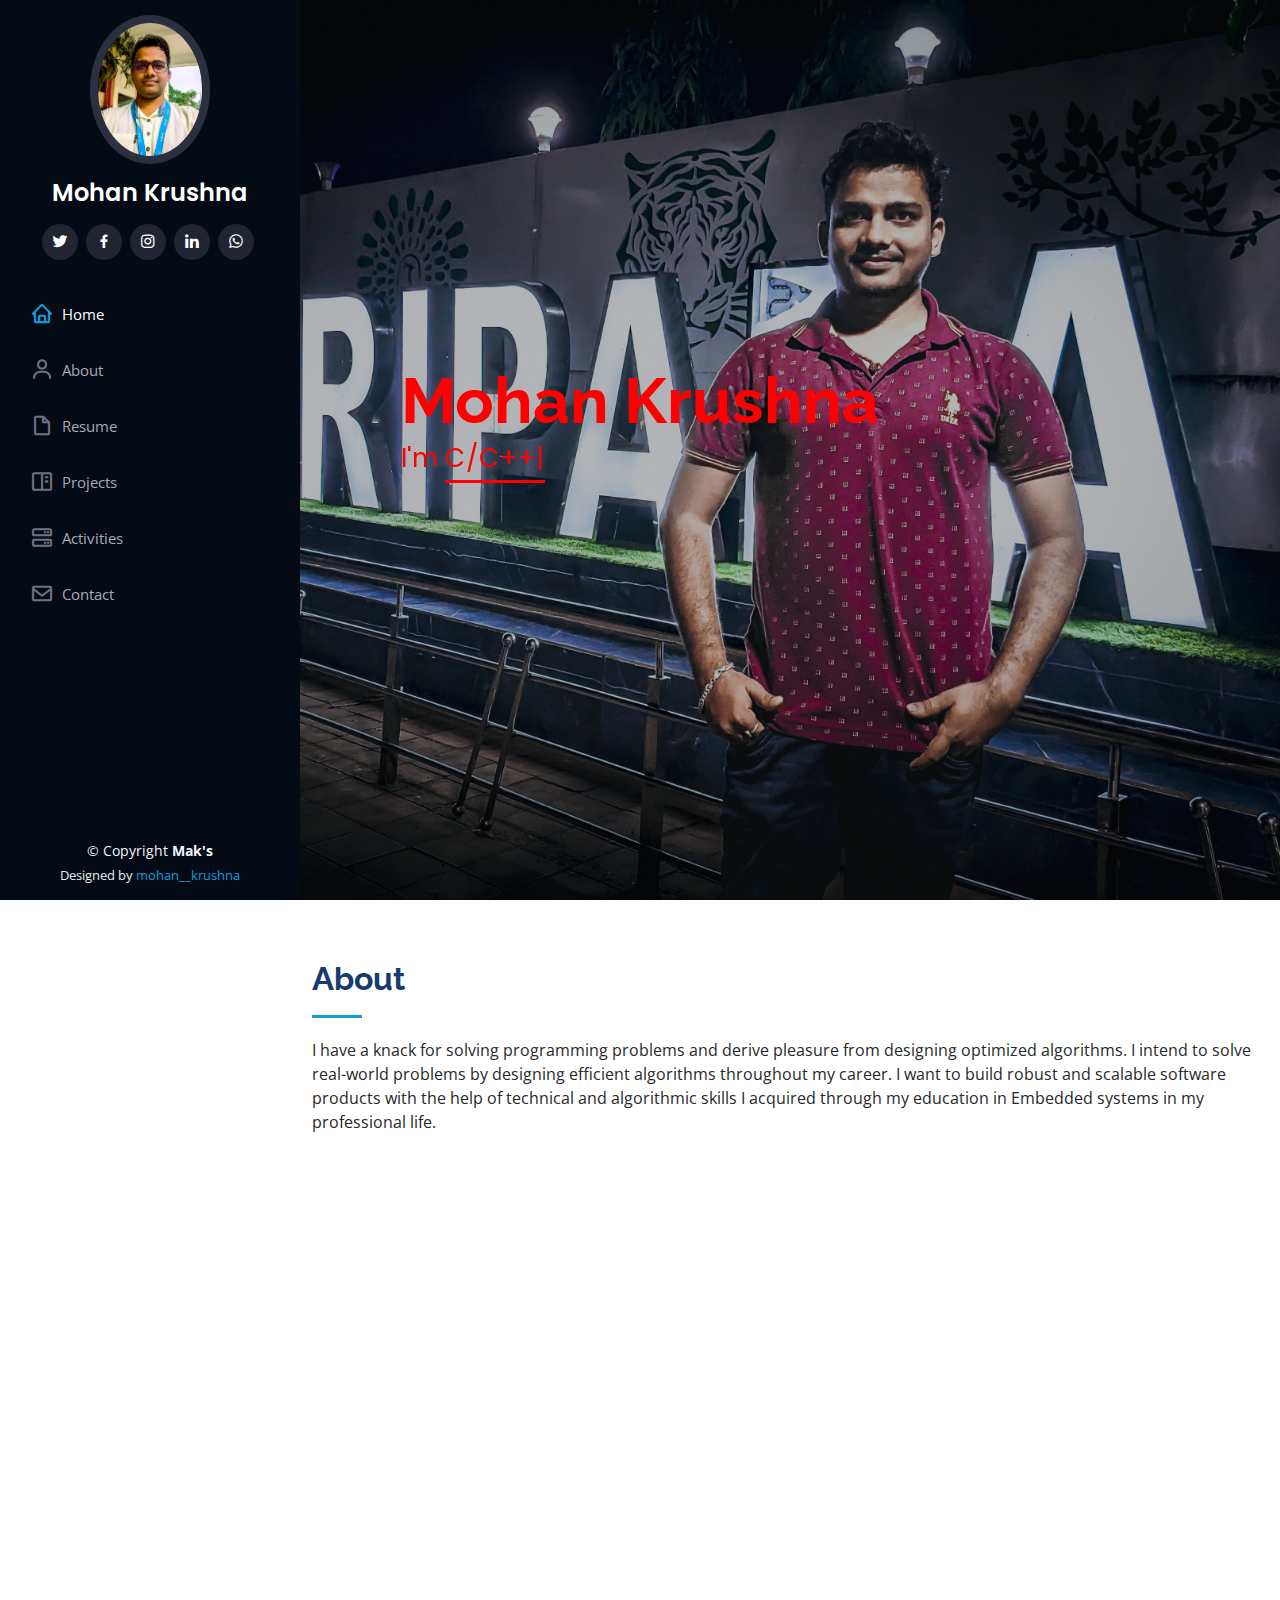
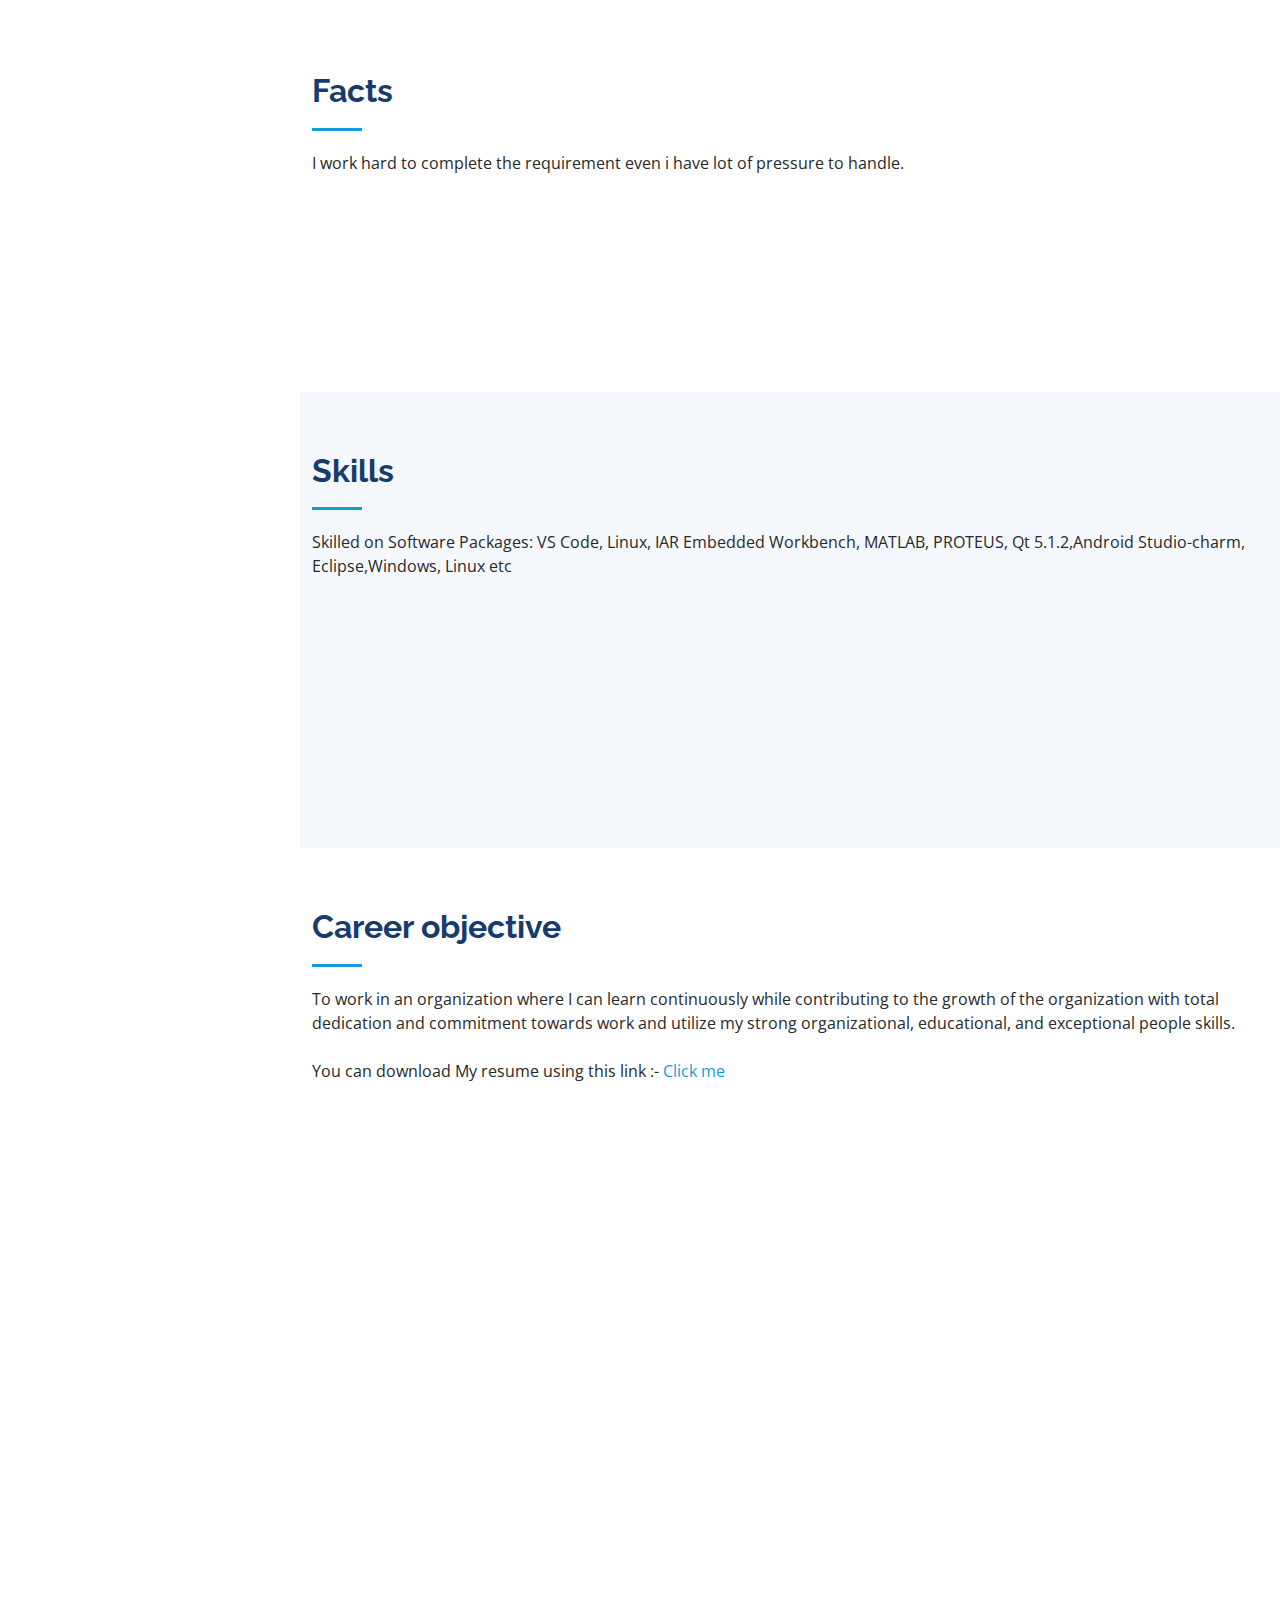
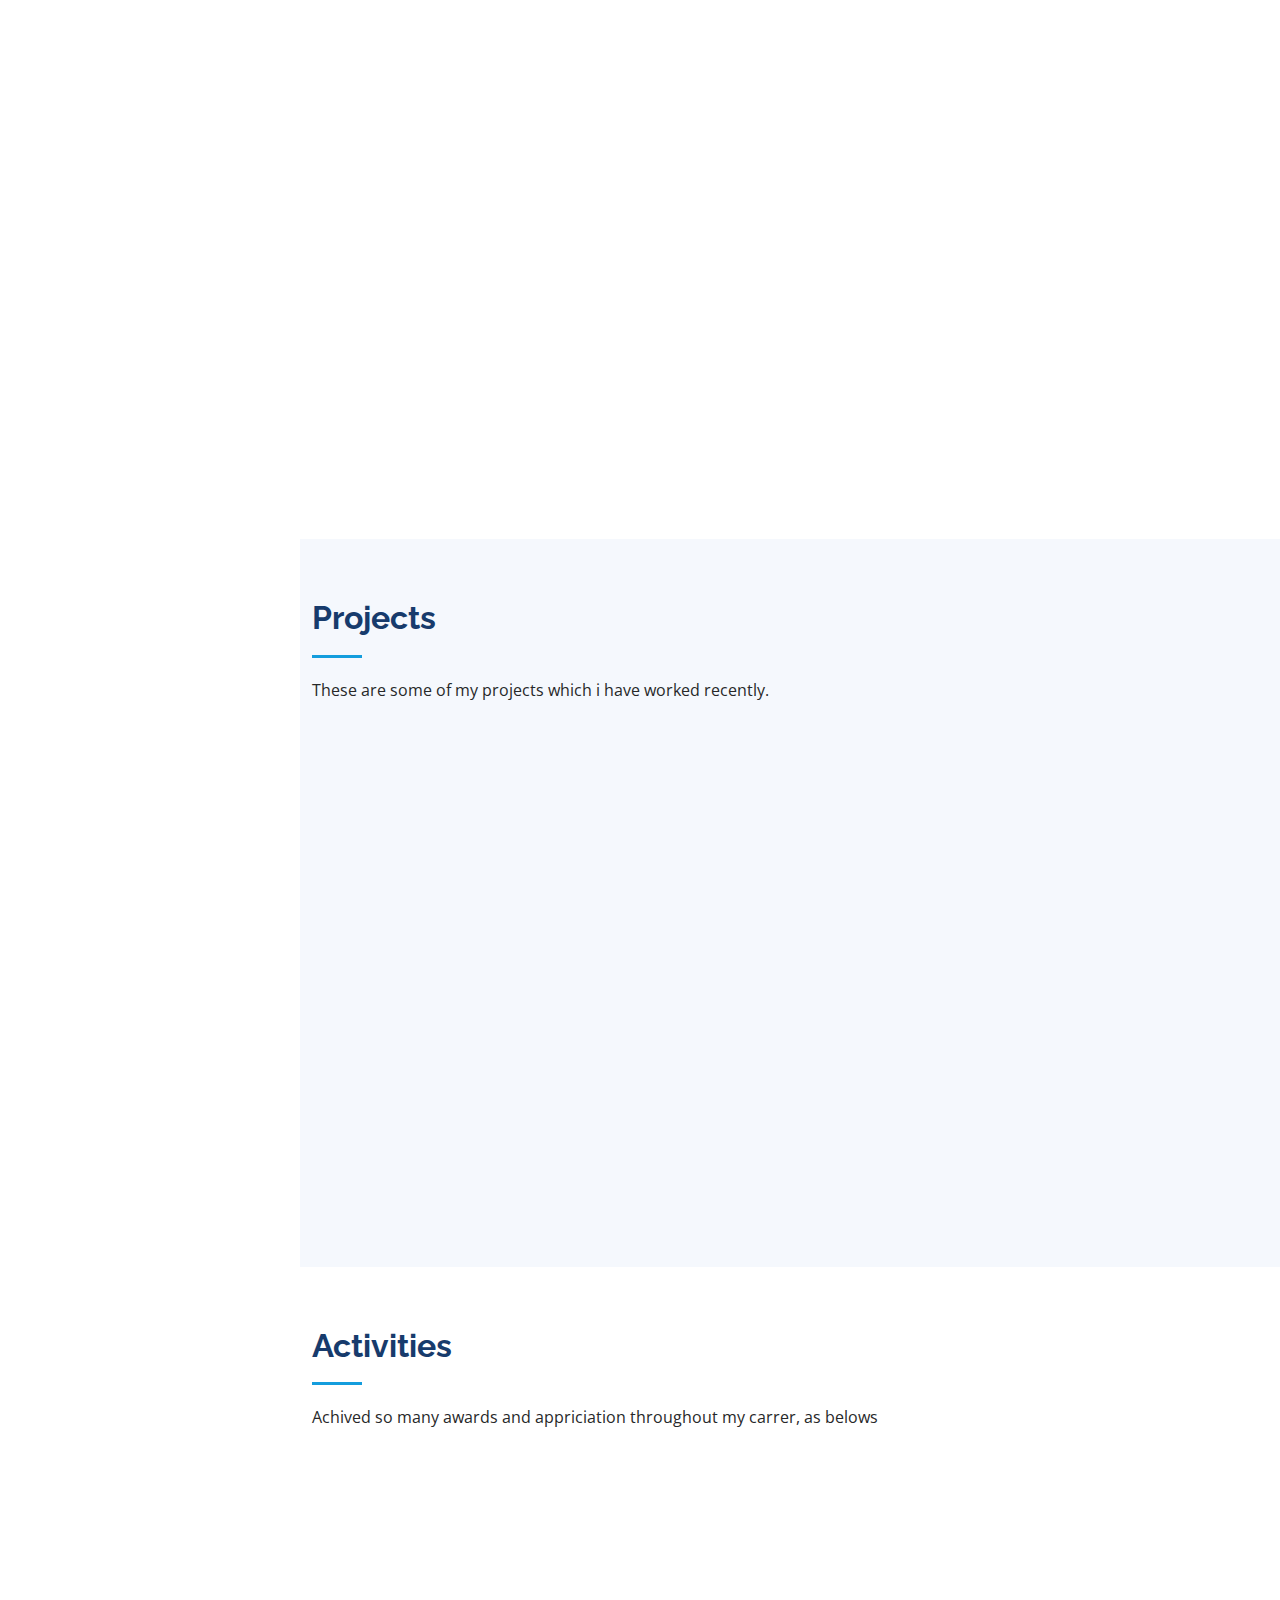
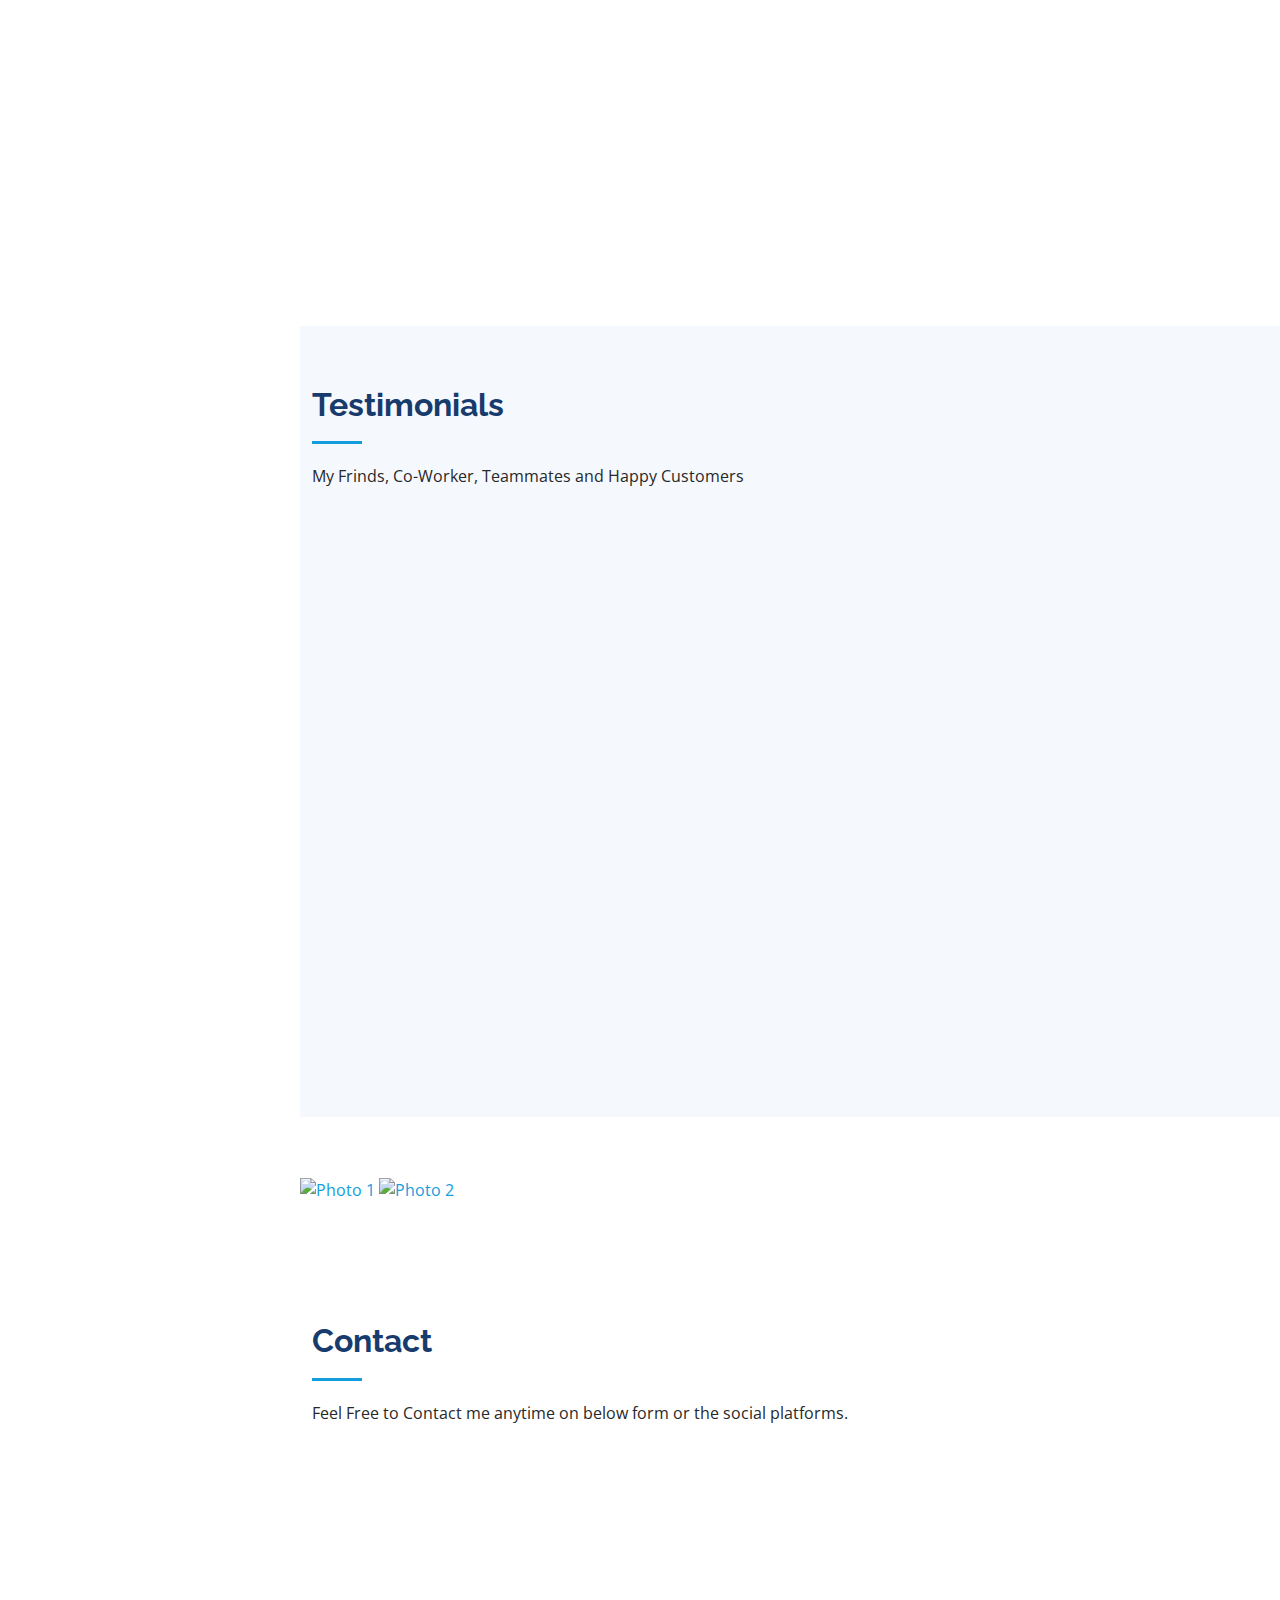
==== commit 276478de: "Buggetbox" ====
--- a/index.html
+++ b/index.html
@@ -26,6 +26,12 @@
 
   <!-- Template Main CSS File -->
   <link href="assets/css/style.css" rel="stylesheet">
+
+
+  <!-- Photos sections -->
+  <script src="https://cdnjs.cloudflare.com/ajax/libs/baguettebox.js/1.11.0/baguetteBox.min.js"></script>
+  <link rel="stylesheet" href="https://cdnjs.cloudflare.com/ajax/libs/baguettebox.js/1.11.0/baguetteBox.min.css">
+
 </head>
 
 <body>
@@ -569,6 +575,11 @@
       </div>
     </section><!-- End Testimonials Section -->
 
+    <section id="photo-section">
+      <div class="photo-container"></div>
+    </section>
+    
+
     <!-- ======= Contact Section ======= -->
     <section id="contact" class="contact">
       <div class="container">
@@ -597,13 +608,13 @@
               <div class="phone">
                 <i class="bi bi-phone"></i>
                 <h4>Call:</h4>
-                <p>+91 700 830 8150</p>
+                <p>+91 753 787 0782</p>
               </div>
 
               <div class="whatsapp">
                 <i class="bi bi-whatsapp"></i>
                 <h4>Whatsapp:</h4>
-                <p>+91 700 830 8150</p>
+                <p>+91 753 787 0782</p>
               </div>
 
               <iframe></iframe>
--- a/assets/css/style.css
+++ b/assets/css/style.css
@@ -213,7 +213,7 @@
 #hero {
   width: 100%;
   height: 100vh;
-  background: url("../img/hero-bg.jpg") top center;
+  background: url("../img/hero-bg2.jpg") top center;
   background-size: cover;
 }
 
@@ -239,21 +239,21 @@
   font-size: 64px;
   font-weight: 700;
   line-height: 56px;
-  color: #fff;
+  color: #f00;
 }
 
 #hero p {
-  color: #fff;
+  color: #f00;
   margin-bottom: 50px;
   font-size: 26px;
   font-family: "Poppins", sans-serif;
 }
 
 #hero p span {
-  color: #fff;
+  color: #f00;
   padding-bottom: 4px;
   letter-spacing: 1px;
-  border-bottom: 3px solid #149ddd;
+  border-bottom: 3px solid #f00;
 }
 
 @media (min-width: 1024px) {
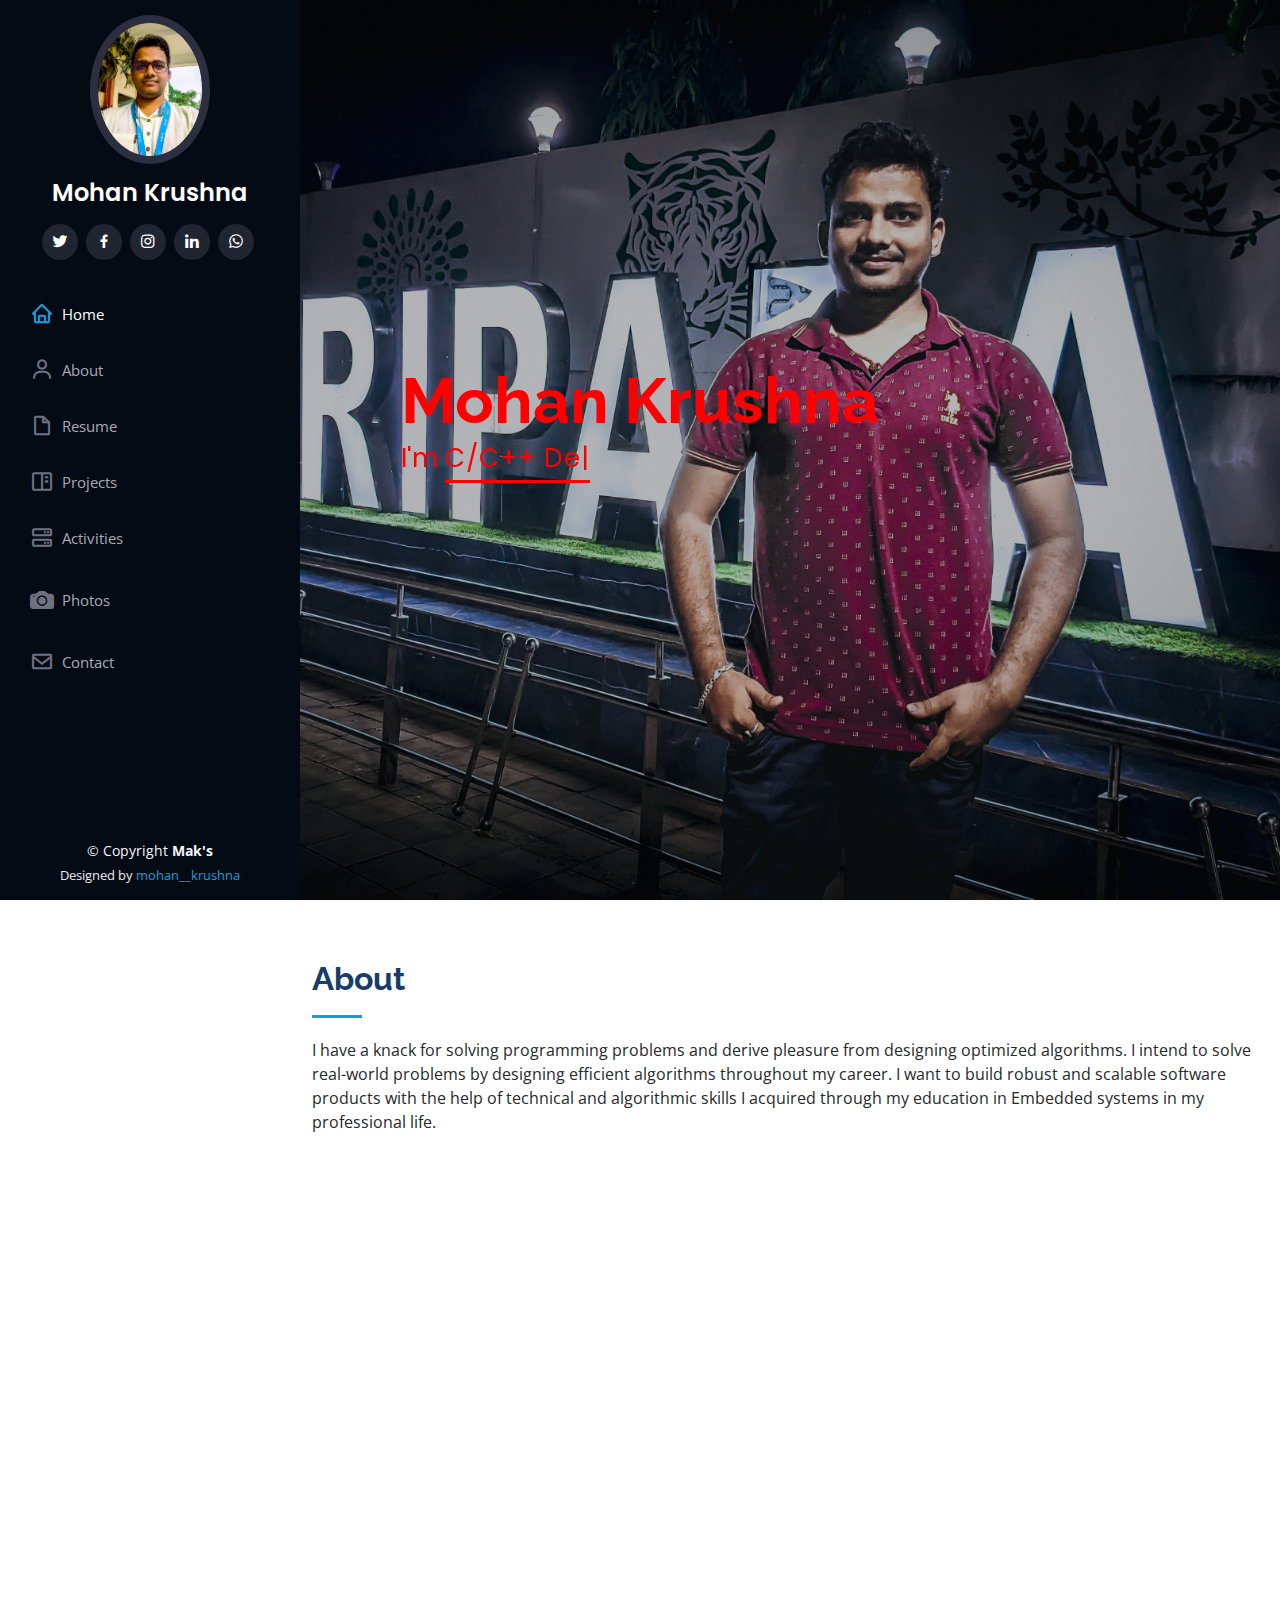
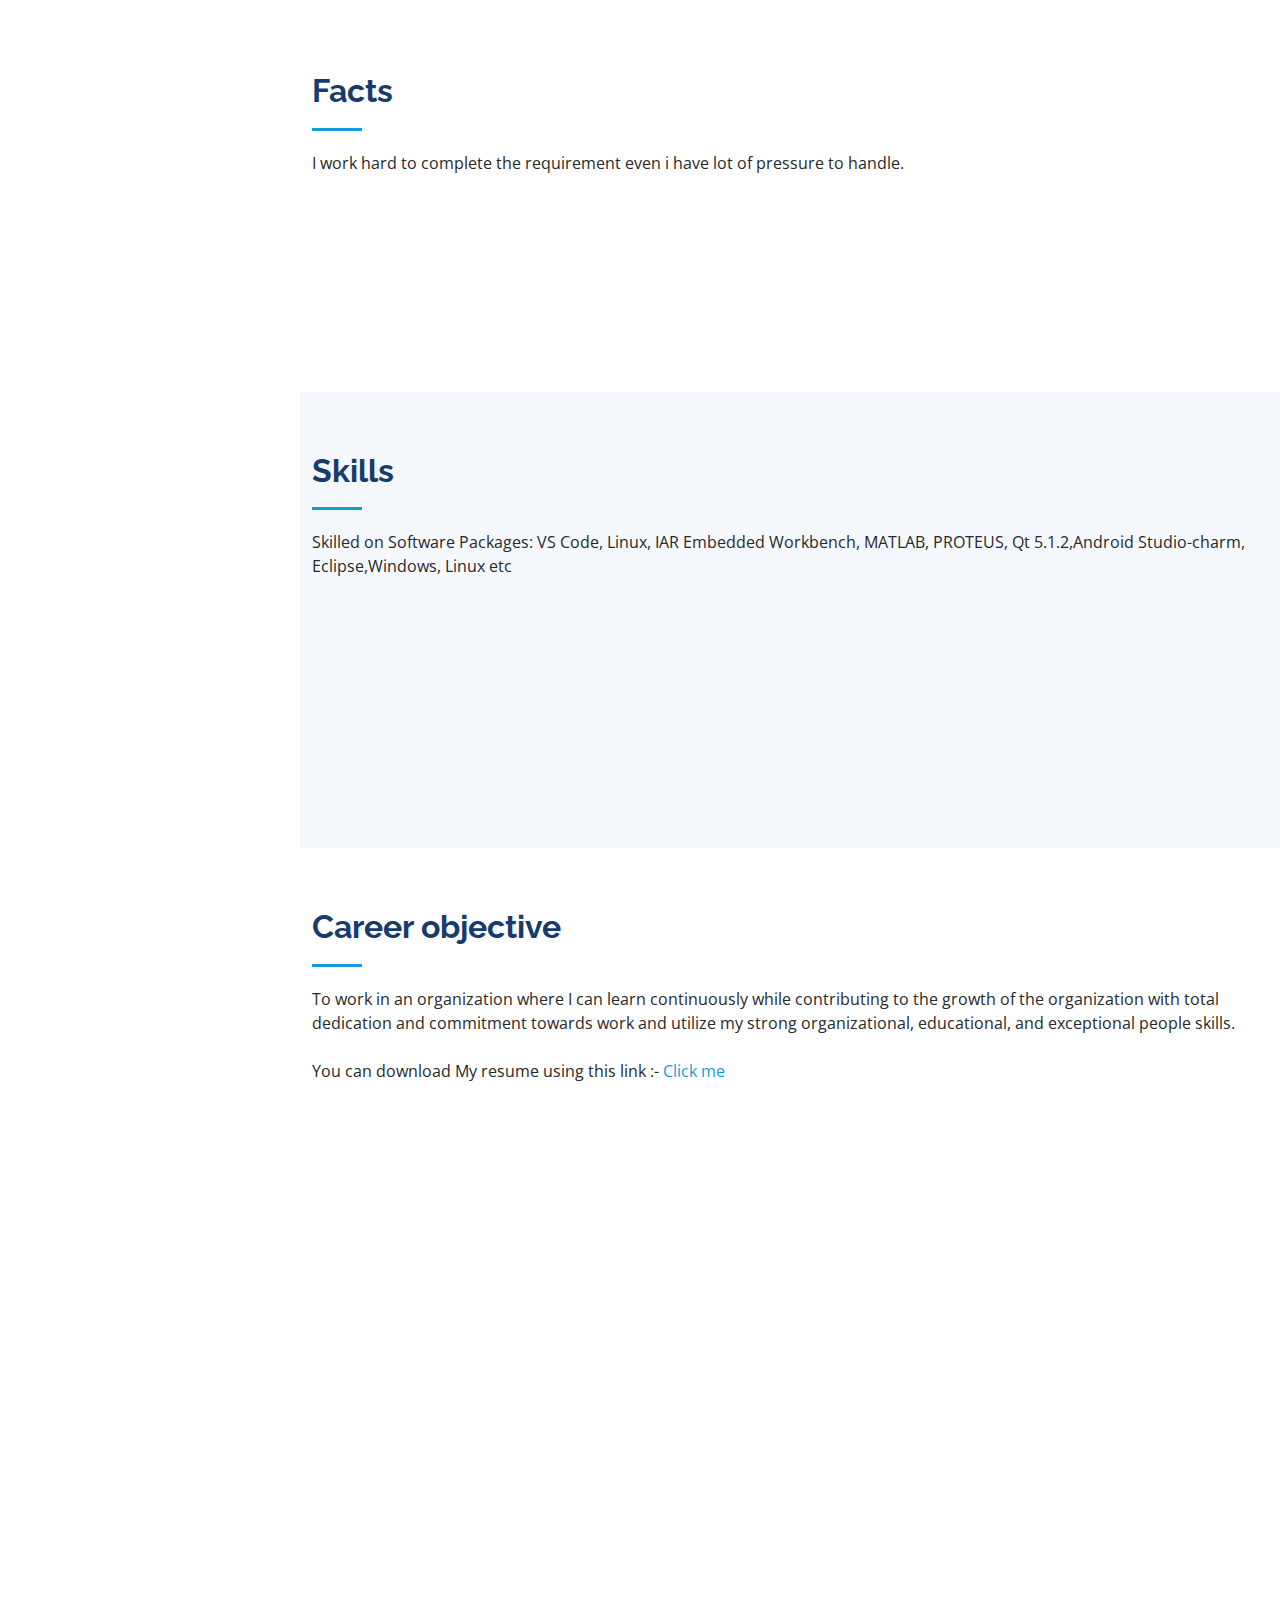
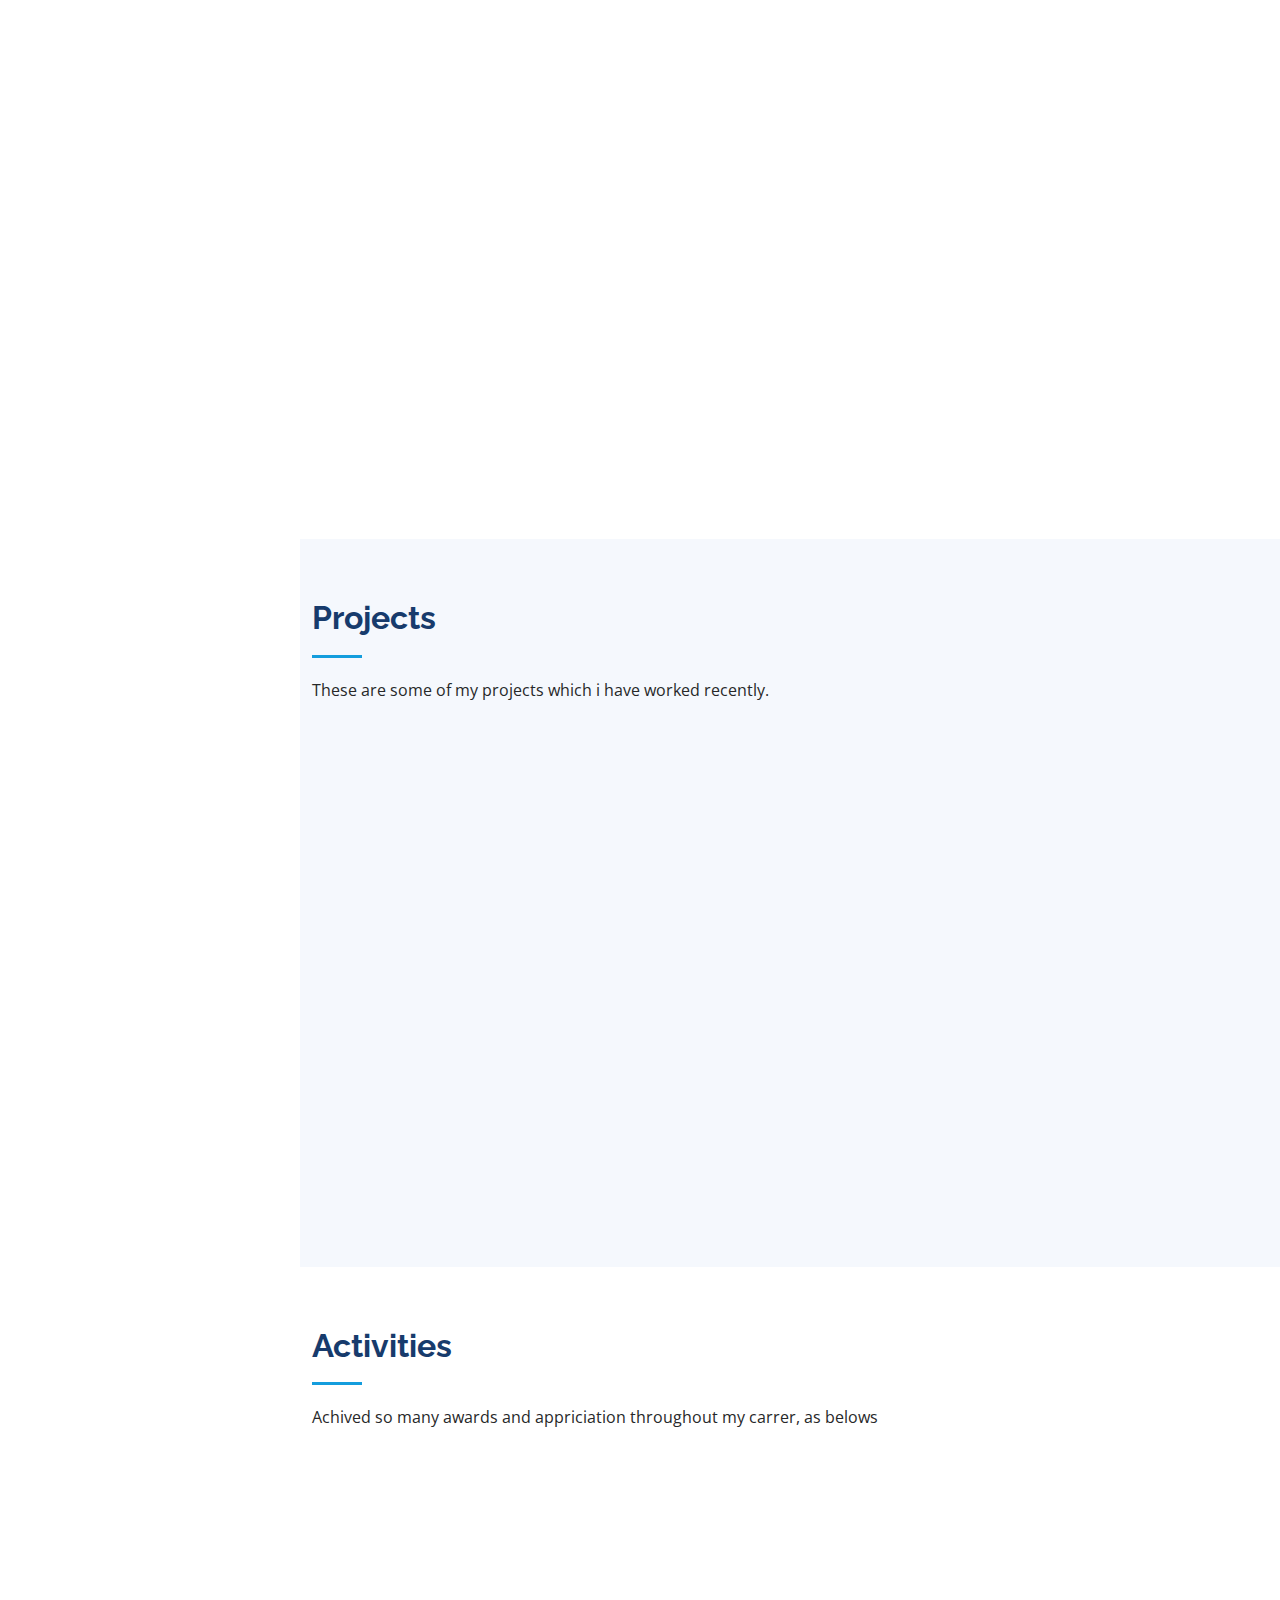
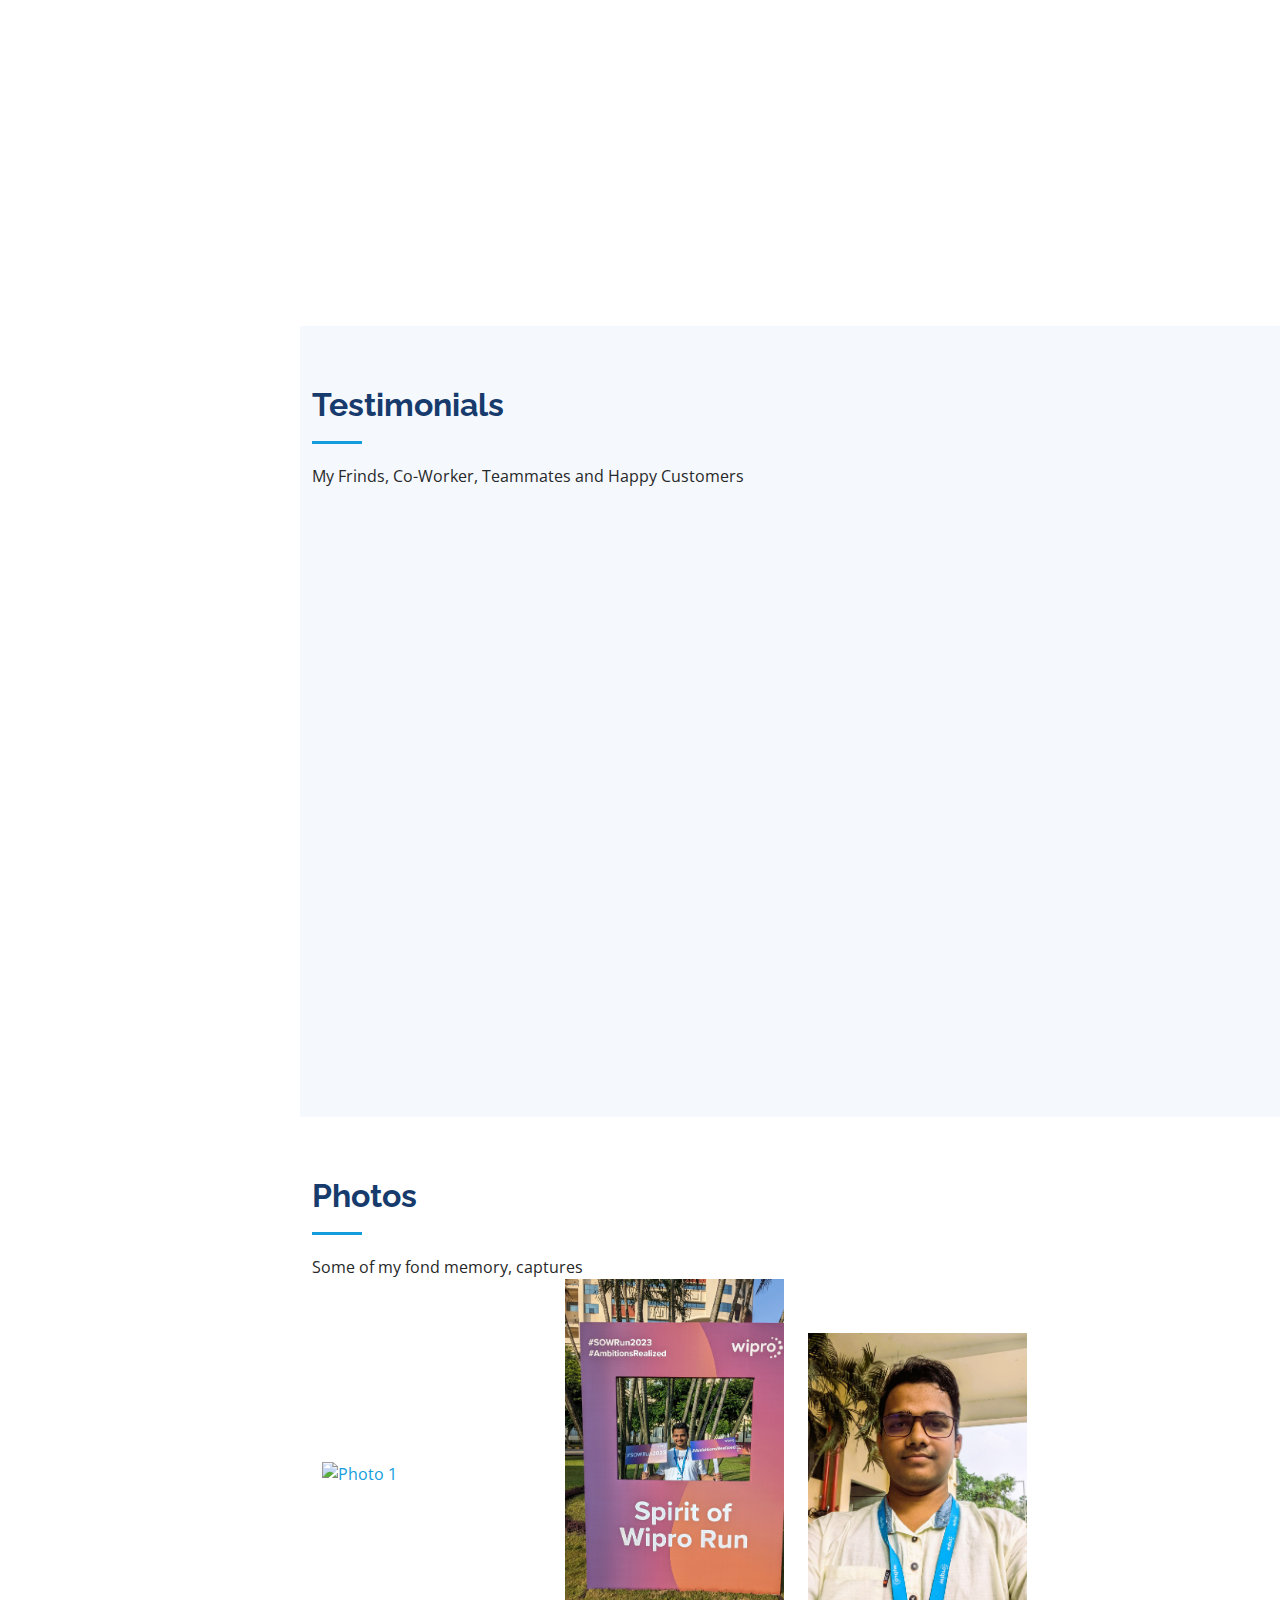
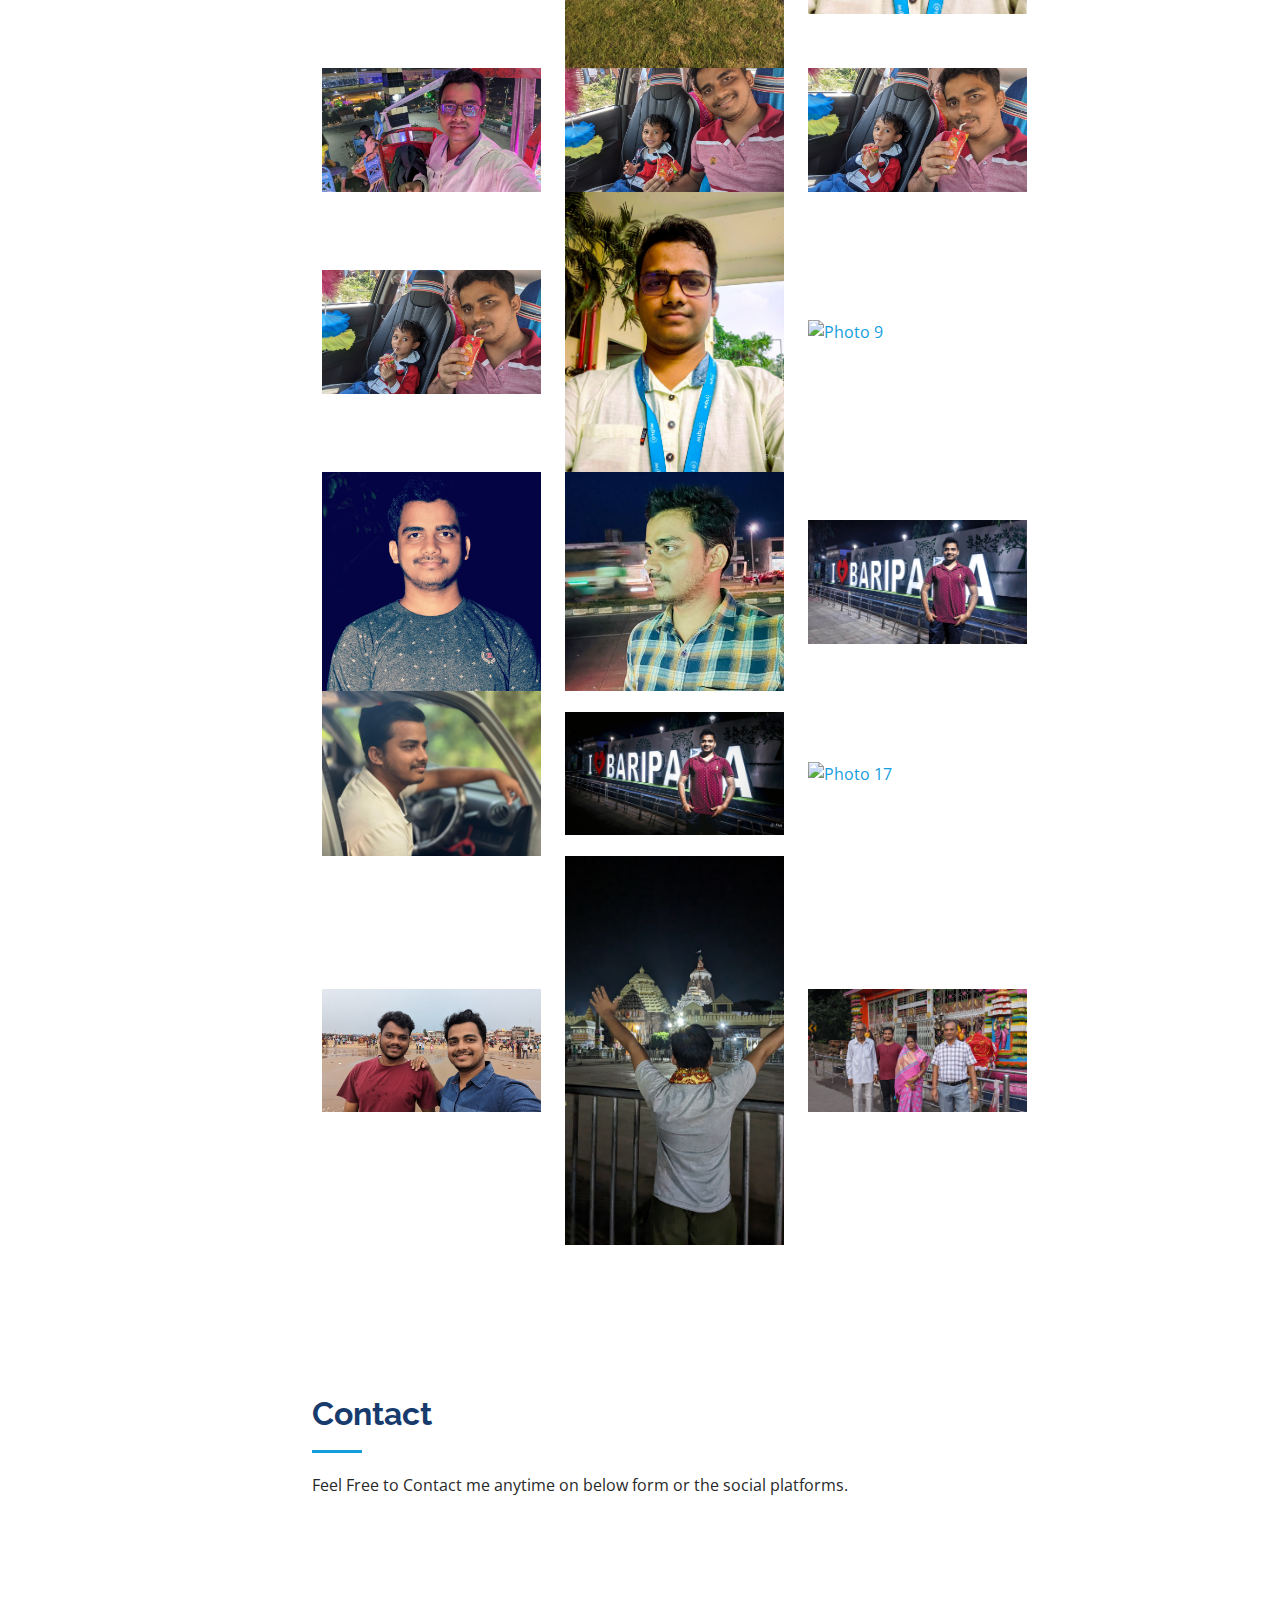
==== commit 72b92e3a: "Updated photos" ====
--- a/index.html
+++ b/index.html
@@ -62,6 +62,7 @@
           <li><a href="#resume" class="nav-link scrollto"><i class="bx bx-file-blank"></i> <span>Resume</span></a></li>
           <li><a href="#portfolio" class="nav-link scrollto"><i class="bx bx-book-content"></i> <span>Projects</span></a></li>
           <li><a href="#services" class="nav-link scrollto"><i class="bx bx-server"></i> <span>Activities</span></a></li>
+          <li><a href="#photo-section" class="nav-link scrollto"><i class="bi bi-camera-fill"></i> <span>Photos</span></a></li>
           <li><a href="#contact" class="nav-link scrollto"><i class="bx bx-envelope"></i> <span>Contact</span></a></li>
         </ul>
       </nav><!-- .nav-menu -->
@@ -72,7 +73,7 @@
   <section id="hero" class="d-flex flex-column justify-content-center align-items-center">
     <div class="hero-container" data-aos="fade-in">
       <h1>Mohan Krushna</h1>
-      <p>I'm <span class="typed" data-typed-items="C/C++ Developer, Python Developer, Freelancer, Backend Developer"></span></p>
+      <p>I'm <span class="typed" data-typed-items="C/C++ Developer, Embedded Engineer, Freelancer, Automotive Engineer"></span></p>
     </div>
   </section><!-- End Hero -->
 
@@ -575,10 +576,19 @@
       </div>
     </section><!-- End Testimonials Section -->
 
+     <!-- ======= Photos Section ======= -->
     <section id="photo-section">
-      <div class="photo-container"></div>
+      <div class="container">
+
+        <div class="section-title">
+          <h2>Photos</h2>
+          <p> Some of my fond memory, captures</p>
+
+          <div class="photo-container"></div>
+        </div>
+      
     </section>
-    
+     <!-- ======= End Photos Section ======= -->
 
     <!-- ======= Contact Section ======= -->
     <section id="contact" class="contact">
--- a/assets/css/style.css
+++ b/assets/css/style.css
@@ -994,6 +994,26 @@
   }
 }
 
+
+/* Style for the photo container */
+.photo-container {
+  width: 100%; /* Adjust as needed */
+  max-width: 1200px; /* Set the maximum width for responsiveness */
+  margin: 0 auto; /* Center the container */
+  overflow-x: auto; /* Enable horizontal scrolling if there are more photos than fit in a row */
+}
+
+/* Style for each photo */
+.photo-container img {
+  width: 100%; /* Make the image fill its container */
+  height: auto; /* Maintain aspect ratio */
+  max-width: calc(25% - 20px); /* Set the maximum width for each photo (4 photos in a row with 20px spacing) */
+  display: inline-block; /* Display photos in a row */
+  margin: 0 10px; /* Add spacing between photos (adjust as needed) */
+  box-sizing: border-box; /* Include padding and border in the element's total width and height */
+}
+
+
 /*--------------------------------------------------------------
 # Breadcrumbs
 --------------------------------------------------------------*/
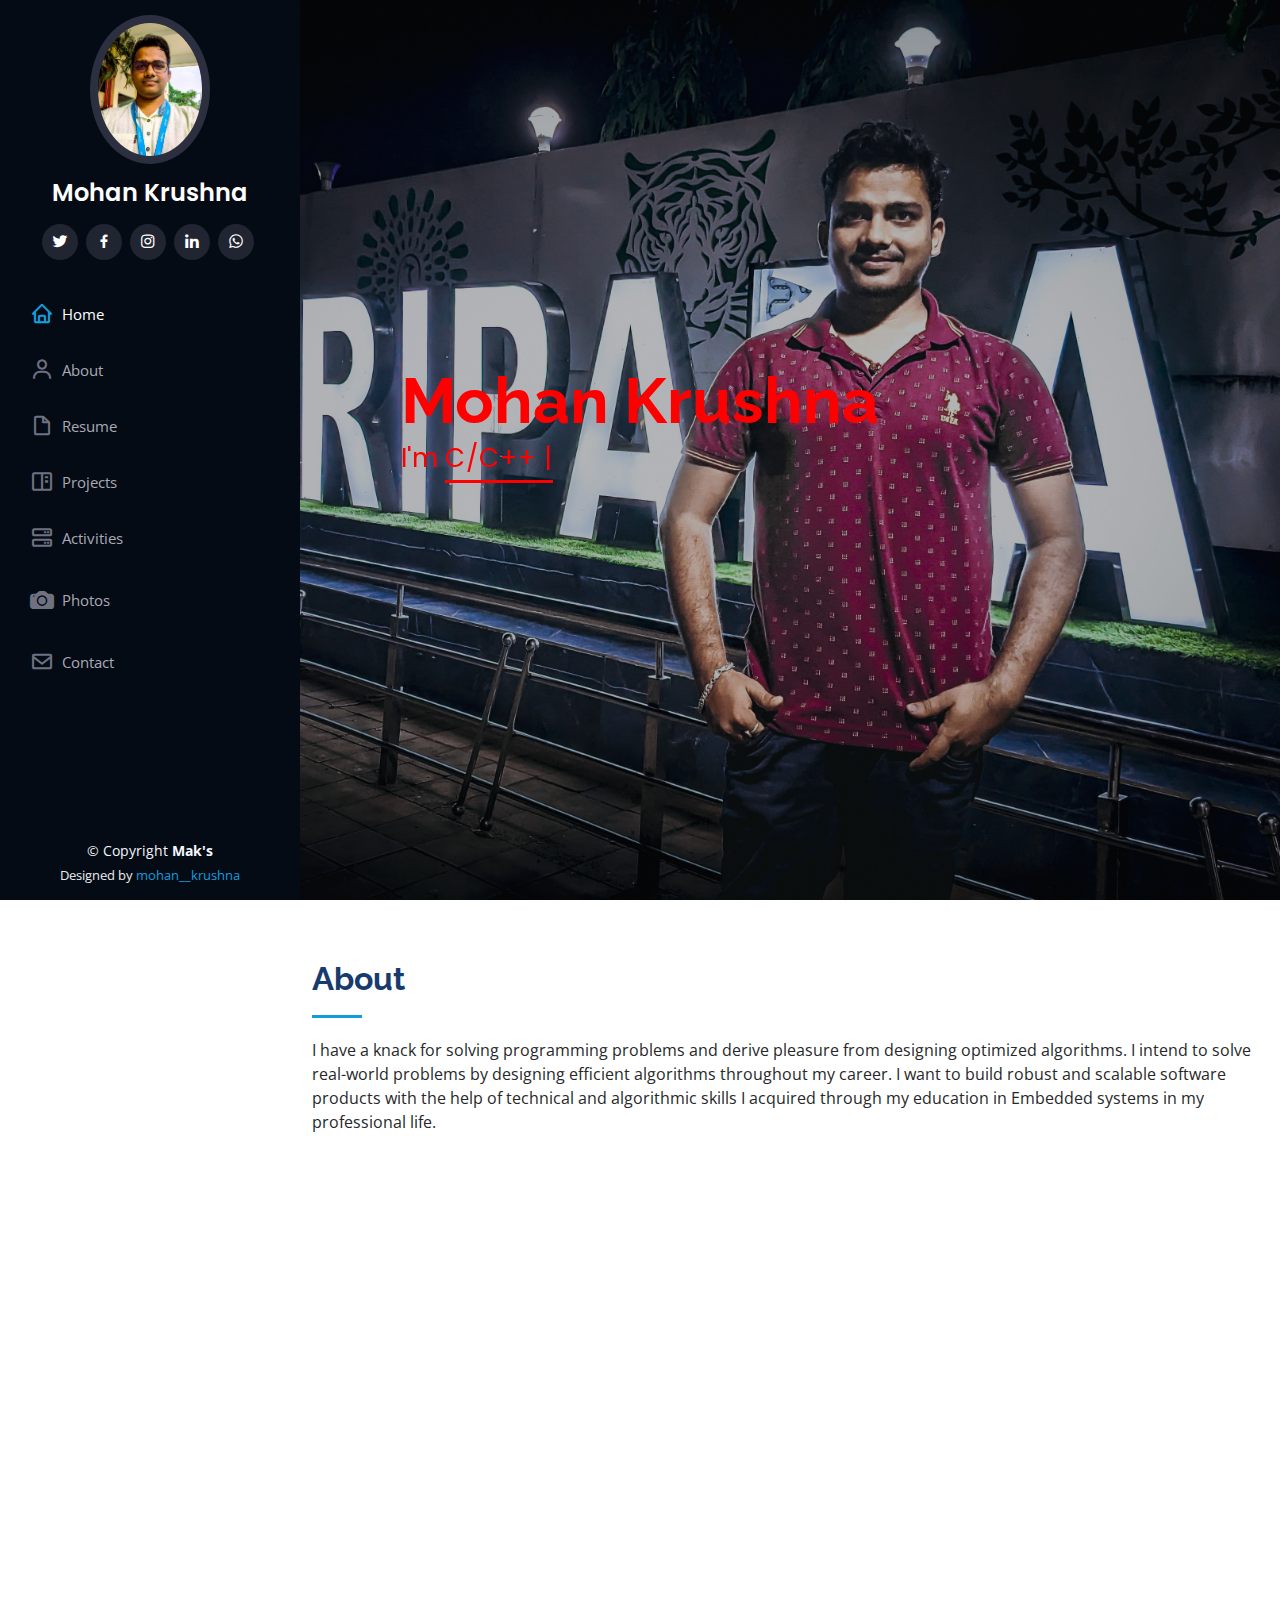
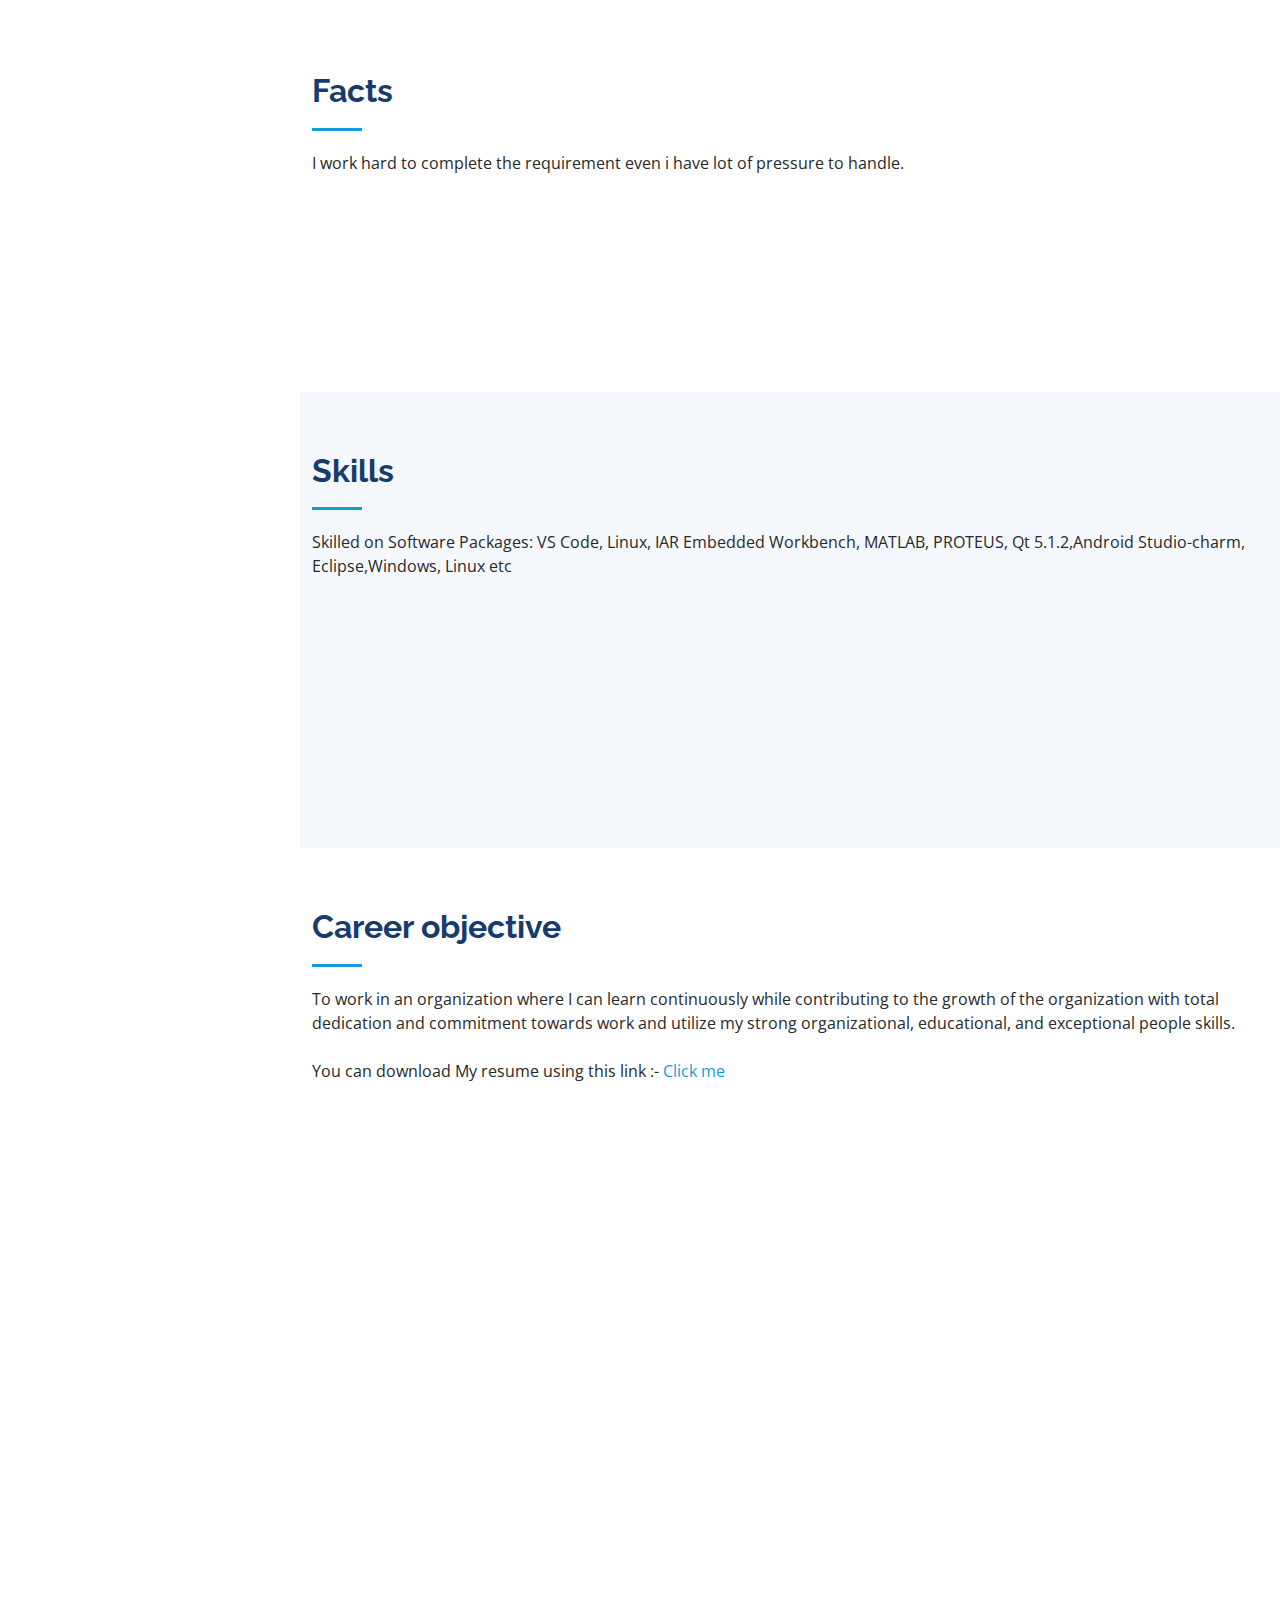
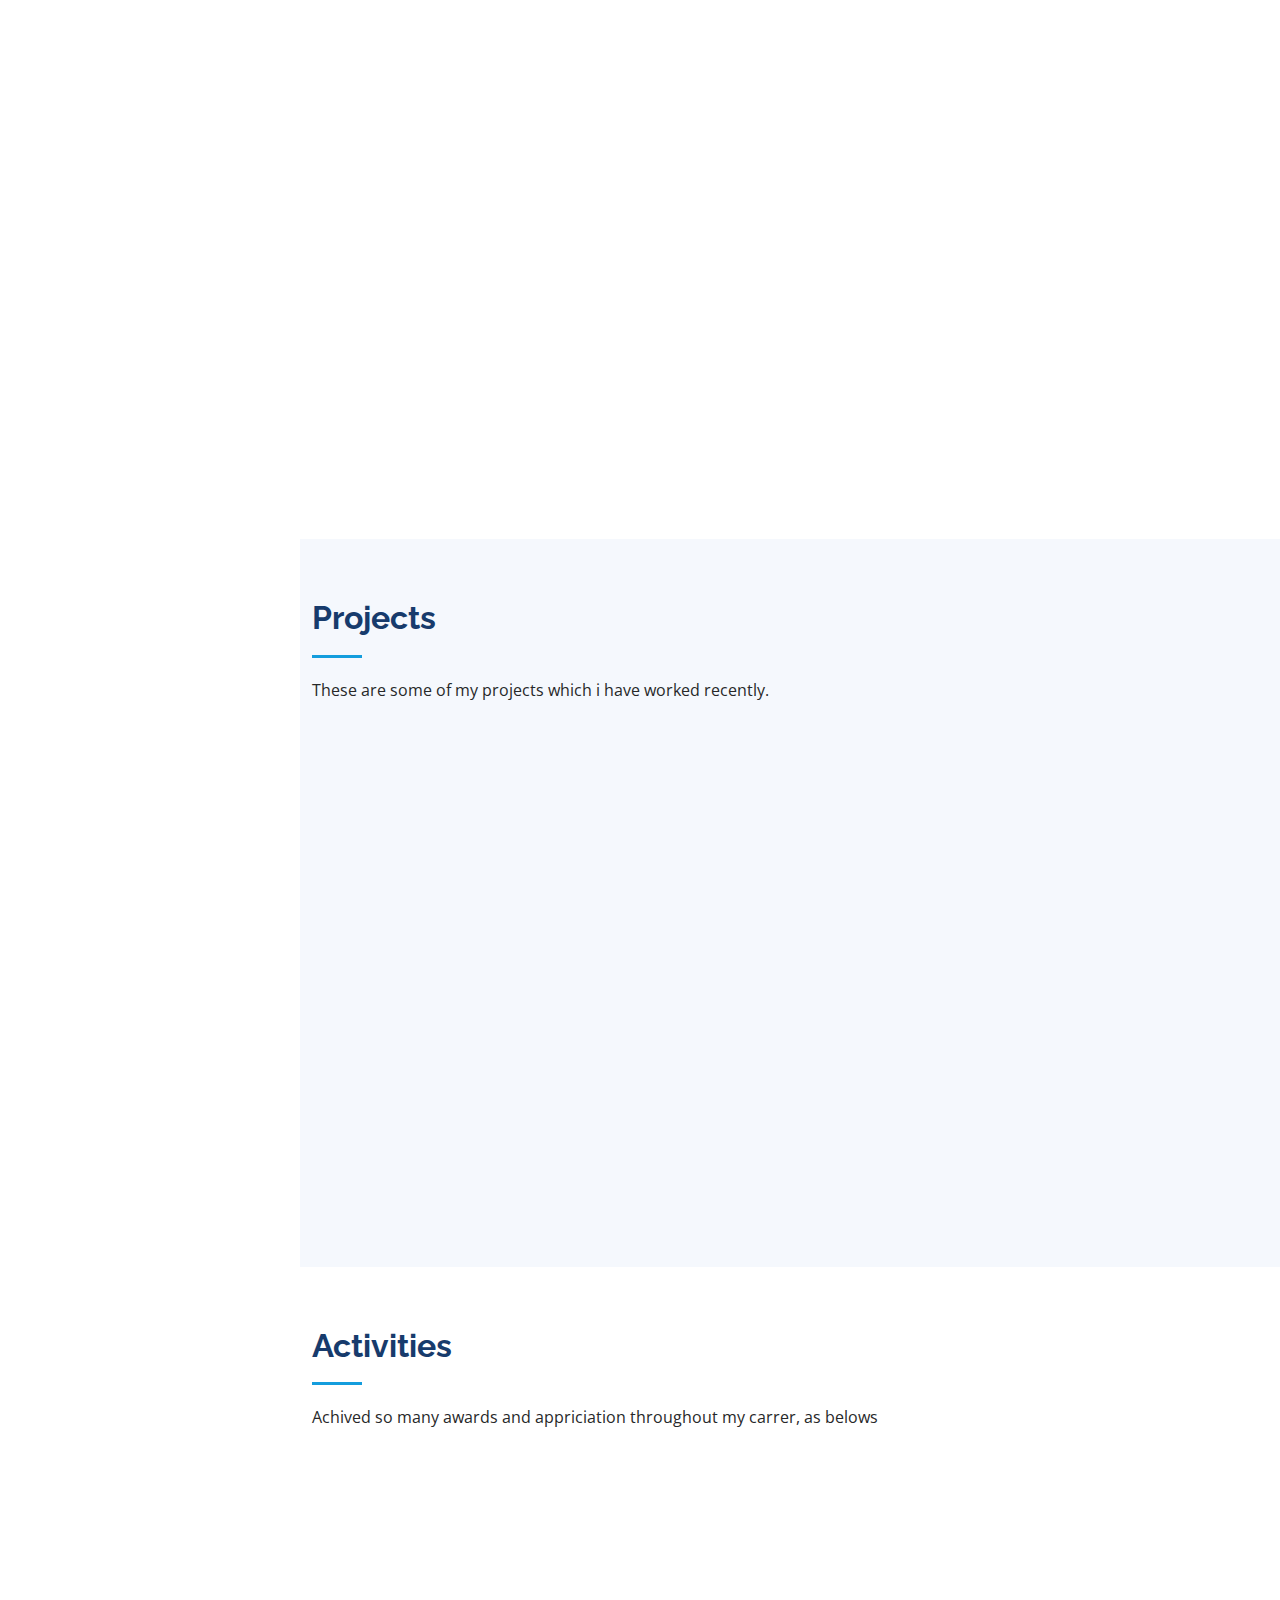
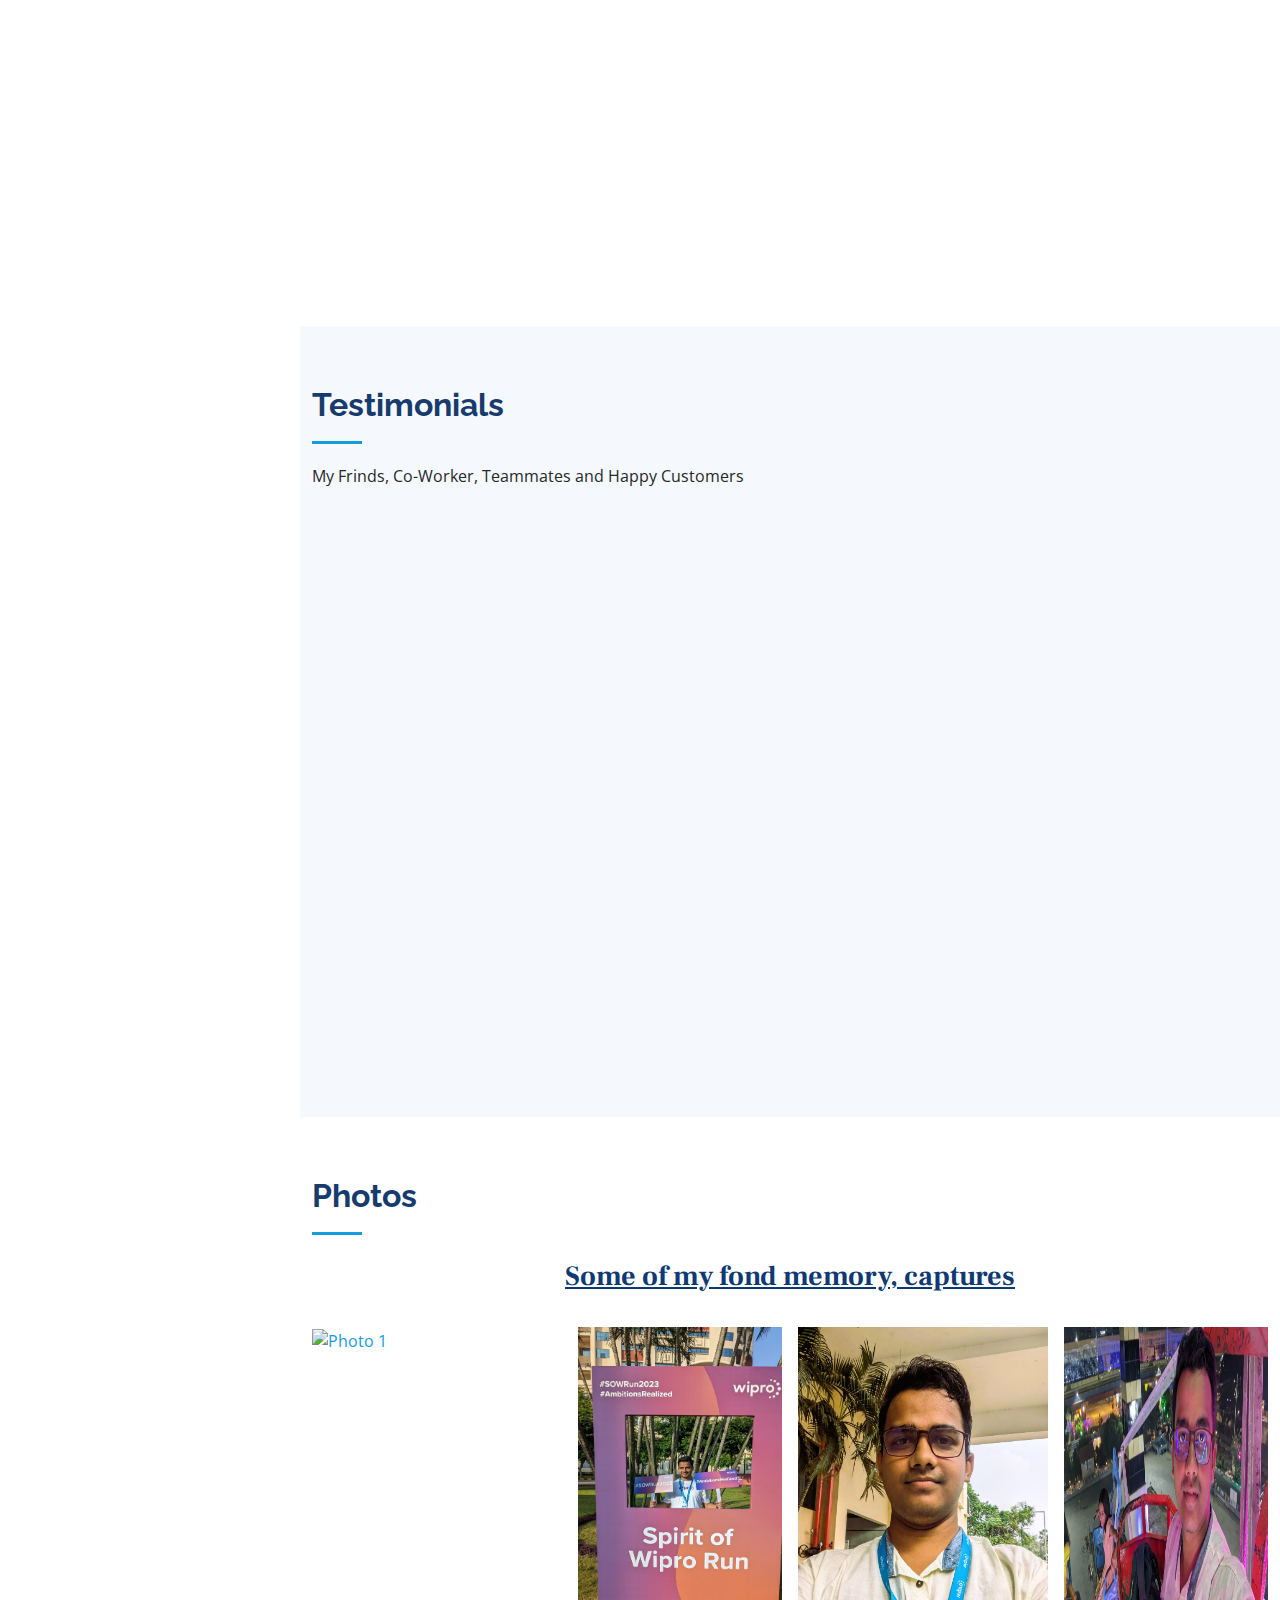
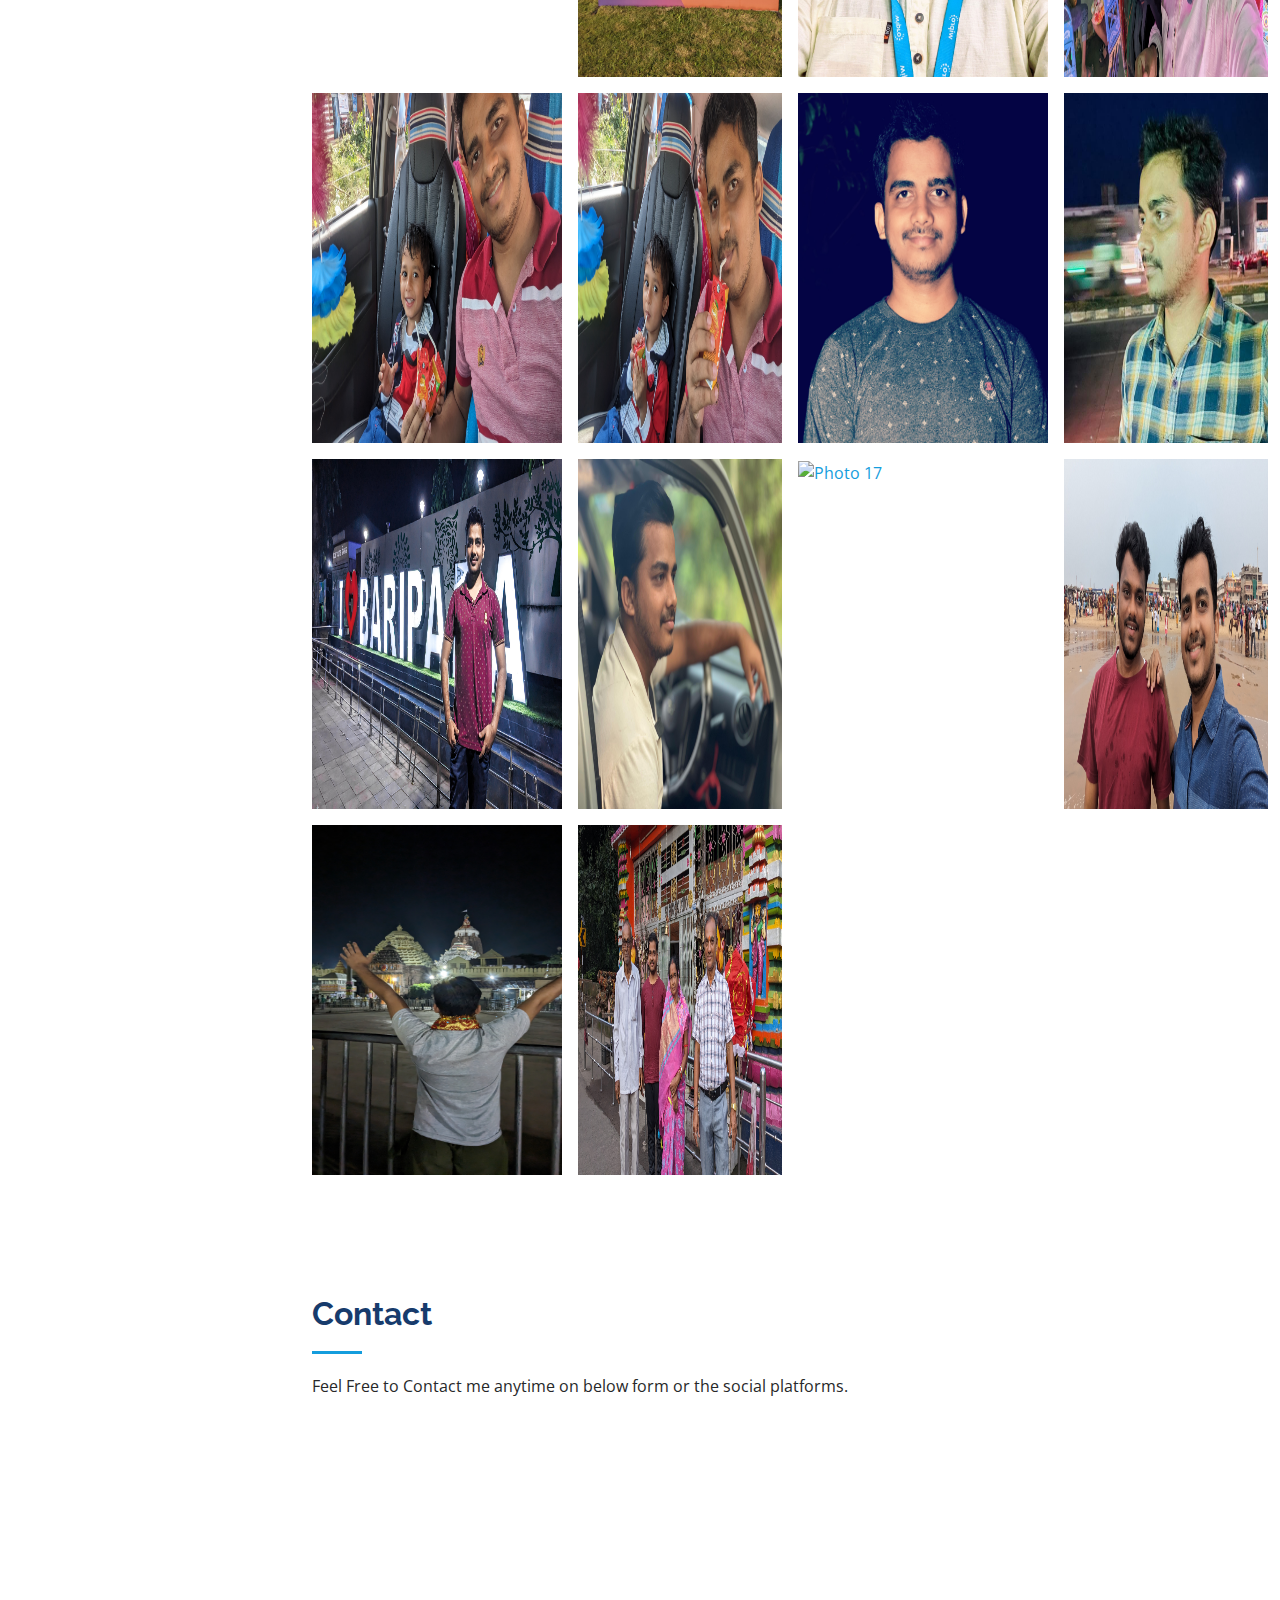
==== commit 62341560: "picture issue solve" ====
--- a/index.html
+++ b/index.html
@@ -14,7 +14,9 @@
   <link href="assets/img/apple-touch-icon.png" rel="apple-touch-icon">
 
   <!-- Google Fonts -->
-  <link href="https://fonts.googleapis.com/css?family=Open+Sans:300,300i,400,400i,600,600i,700,700i|Raleway:300,300i,400,400i,500,500i,600,600i,700,700i|Poppins:300,300i,400,400i,500,500i,600,600i,700,700i" rel="stylesheet">
+  <link
+    href="https://fonts.googleapis.com/css?family=Open+Sans:300,300i,400,400i,600,600i,700,700i|Raleway:300,300i,400,400i,500,500i,600,600i,700,700i|Poppins:300,300i,400,400i,500,500i,600,600i,700,700i"
+    rel="stylesheet">
 
   <!-- Vendor CSS Files -->
   <link href="assets/vendor/aos/aos.css" rel="stylesheet">
@@ -60,9 +62,12 @@
           <li><a href="#hero" class="nav-link scrollto active"><i class="bx bx-home"></i> <span>Home</span></a></li>
           <li><a href="#about" class="nav-link scrollto"><i class="bx bx-user"></i> <span>About</span></a></li>
           <li><a href="#resume" class="nav-link scrollto"><i class="bx bx-file-blank"></i> <span>Resume</span></a></li>
-          <li><a href="#portfolio" class="nav-link scrollto"><i class="bx bx-book-content"></i> <span>Projects</span></a></li>
-          <li><a href="#services" class="nav-link scrollto"><i class="bx bx-server"></i> <span>Activities</span></a></li>
-          <li><a href="#photo-section" class="nav-link scrollto"><i class="bi bi-camera-fill"></i> <span>Photos</span></a></li>
+          <li><a href="#portfolio" class="nav-link scrollto"><i class="bx bx-book-content"></i>
+              <span>Projects</span></a></li>
+          <li><a href="#services" class="nav-link scrollto"><i class="bx bx-server"></i> <span>Activities</span></a>
+          </li>
+          <li><a href="#photo-section" class="nav-link scrollto"><i class="bi bi-camera-fill"></i>
+              <span>Photos</span></a></li>
           <li><a href="#contact" class="nav-link scrollto"><i class="bx bx-envelope"></i> <span>Contact</span></a></li>
         </ul>
       </nav><!-- .nav-menu -->
@@ -72,8 +77,9 @@
   <!-- ======= Hero Section ======= -->
   <section id="hero" class="d-flex flex-column justify-content-center align-items-center">
     <div class="hero-container" data-aos="fade-in">
-      <h1>Mohan Krushna</h1>
-      <p>I'm <span class="typed" data-typed-items="C/C++ Developer, Embedded Engineer, Freelancer, Automotive Engineer"></span></p>
+      <h1 class="myname">Mohan Krushna</h1>
+      <p>I'm <span class="typed"
+          data-typed-items="C/C++ Developer, Embedded Engineer, Freelancer, Automotive Engineer"></span></p>
     </div>
   </section><!-- End Hero -->
 
@@ -85,10 +91,11 @@
 
         <div class="section-title">
           <h2>About</h2>
-          <p>I have a knack for solving programming problems and derive pleasure from designing optimized algorithms. 
+          <p>I have a knack for solving programming problems and derive pleasure from designing optimized algorithms.
             I intend to solve real-world problems by designing efficient algorithms throughout my career.
-            I want to build robust and scalable software products with the help of 
-            technical and algorithmic skills I acquired through my education in Embedded systems in my professional life.</p>
+            I want to build robust and scalable software products with the help of
+            technical and algorithmic skills I acquired through my education in Embedded systems in my professional
+            life.</p>
         </div>
 
         <div class="row">
@@ -98,16 +105,18 @@
           <div class="col-lg-8 pt-4 pt-lg-0 content" data-aos="fade-left">
             <h3>C/C++ &amp; Python Developer.</h3>
             <p class="fst-italic">
-              2+ year of experience as Embedded software Developer/Intern with a demonstrated history of working in the Cross GCC Compilation on different Board
+              2+ year of experience as Embedded software Developer/Intern with a demonstrated history of working in the
+              Cross GCC Compilation on different Board
             </p>
-         
-            
+
+
             <div class="row">
               <div class="col-lg-6">
                 <ul>
                   <li><i class="bi bi-chevron-right"></i> <strong>Birthday:</strong> <span>14th May 1997</span></li>
-                  <li><i class="bi bi-chevron-right"></i> <strong>Website:</strong> <span>https://thoughtformation.blogspot.com/
-                  </span></li>
+                  <li><i class="bi bi-chevron-right"></i> <strong>Website:</strong>
+                    <span>https://thoughtformation.blogspot.com/
+                    </span></li>
                   <li><i class="bi bi-chevron-right"></i> <strong>Phone:</strong> <span>+91 7008308150</span></li>
                   <li><i class="bi bi-chevron-right"></i> <strong>City:</strong> <span>Bhubaneswar, Odisha</span></li>
                 </ul>
@@ -116,14 +125,17 @@
                 <ul>
                   <li><i class="bi bi-chevron-right"></i> <strong>Age:</strong> <span>25</span></li>
                   <li><i class="bi bi-chevron-right"></i> <strong>Degree:</strong> <span>B.Tech</span></li>
-                  <li><i class="bi bi-chevron-right"></i> <strong>Email:</strong> <span>mohankrushna8@gmail.com</span></li>
+                  <li><i class="bi bi-chevron-right"></i> <strong>Email:</strong> <span>mohankrushna8@gmail.com</span>
+                  </li>
                   <li><i class="bi bi-chevron-right"></i> <strong>Freelance:</strong> <span>Available</span></li>
                 </ul>
               </div>
             </div>
 
             <p>
-              Skilled in Python Automation, Embedded C, Data Structures, Algorithm, ARM Architecture, Operating System, Linux device Driver Testing, Python, Django, REST APIS, Embedded Linux, I2C, Software Development, Agile Methodology etc
+              Skilled in Python Automation, Embedded C, Data Structures, Algorithm, ARM Architecture, Operating System,
+              Linux device Driver Testing, Python, Django, REST APIS, Embedded Linux, I2C, Software Development, Agile
+              Methodology etc
             </p>
           </div>
         </div>
@@ -145,7 +157,8 @@
           <div class="col-lg-3 col-md-6 d-md-flex align-items-md-stretch" data-aos="fade-up">
             <div class="count-box">
               <i class="bi bi-emoji-smile"></i>
-              <span data-purecounter-start="0" data-purecounter-end="12" data-purecounter-duration="1" class="purecounter"></span>
+              <span data-purecounter-start="0" data-purecounter-end="12" data-purecounter-duration="1"
+                class="purecounter"></span>
               <p><strong>Happy Clients</strong> India</p>
             </div>
           </div>
@@ -153,7 +166,8 @@
           <div class="col-lg-3 col-md-6 d-md-flex align-items-md-stretch" data-aos="fade-up" data-aos-delay="100">
             <div class="count-box">
               <i class="bi bi-journal-richtext"></i>
-              <span data-purecounter-start="0" data-purecounter-end="22" data-purecounter-duration="1" class="purecounter"></span>
+              <span data-purecounter-start="0" data-purecounter-end="22" data-purecounter-duration="1"
+                class="purecounter"></span>
               <p><strong>Projects</strong> India</p>
             </div>
           </div>
@@ -161,7 +175,8 @@
           <div class="col-lg-3 col-md-6 d-md-flex align-items-md-stretch" data-aos="fade-up" data-aos-delay="200">
             <div class="count-box">
               <i class="bi bi-headset"></i>
-              <span data-purecounter-start="0" data-purecounter-end="1453" data-purecounter-duration="1" class="purecounter"></span>
+              <span data-purecounter-start="0" data-purecounter-end="1453" data-purecounter-duration="1"
+                class="purecounter"></span>
               <p><strong>Hours Of Support</strong> India</p>
             </div>
           </div>
@@ -196,21 +211,24 @@
             <div class="progress">
               <span class="skill">C <i class="val">90%</i></span>
               <div class="progress-bar-wrap">
-                <div class="progress-bar" role="progressbar" aria-valuenow="90" aria-valuemin="0" aria-valuemax="100"></div>
+                <div class="progress-bar" role="progressbar" aria-valuenow="90" aria-valuemin="0" aria-valuemax="100">
+                </div>
               </div>
             </div>
 
             <div class="progress">
               <span class="skill">Python3 <i class="val">90%</i></span>
               <div class="progress-bar-wrap">
-                <div class="progress-bar" role="progressbar" aria-valuenow="90" aria-valuemin="0" aria-valuemax="100"></div>
+                <div class="progress-bar" role="progressbar" aria-valuenow="90" aria-valuemin="0" aria-valuemax="100">
+                </div>
               </div>
             </div>
 
             <div class="progress">
               <span class="skill">C++ <i class="val">60%</i></span>
               <div class="progress-bar-wrap">
-                <div class="progress-bar" role="progressbar" aria-valuenow="60" aria-valuemin="0" aria-valuemax="100"></div>
+                <div class="progress-bar" role="progressbar" aria-valuenow="60" aria-valuemin="0" aria-valuemax="100">
+                </div>
               </div>
             </div>
 
@@ -221,21 +239,24 @@
             <div class="progress">
               <span class="skill">Frontend <i class="val">60%</i></span>
               <div class="progress-bar-wrap">
-                <div class="progress-bar" role="progressbar" aria-valuenow="60" aria-valuemin="0" aria-valuemax="100"></div>
+                <div class="progress-bar" role="progressbar" aria-valuenow="60" aria-valuemin="0" aria-valuemax="100">
+                </div>
               </div>
             </div>
 
             <div class="progress">
               <span class="skill">Django <i class="val">80%</i></span>
               <div class="progress-bar-wrap">
-                <div class="progress-bar" role="progressbar" aria-valuenow="80" aria-valuemin="0" aria-valuemax="100"></div>
+                <div class="progress-bar" role="progressbar" aria-valuenow="80" aria-valuemin="0" aria-valuemax="100">
+                </div>
               </div>
             </div>
 
             <div class="progress">
               <span class="skill">Photoshop <i class="val">55%</i></span>
               <div class="progress-bar-wrap">
-                <div class="progress-bar" role="progressbar" aria-valuenow="55" aria-valuemin="0" aria-valuemax="100"></div>
+                <div class="progress-bar" role="progressbar" aria-valuenow="55" aria-valuemin="0" aria-valuemax="100">
+                </div>
               </div>
             </div>
 
@@ -252,19 +273,22 @@
 
         <div class="section-title">
           <h2>Career objective</h2>
-          <p>To work in an organization where I can learn continuously while contributing to the growth of the organization 
-            with total dedication and commitment towards work and utilize my strong organizational, educational, and 
+          <p>To work in an organization where I can learn continuously while contributing to the growth of the
+            organization
+            with total dedication and commitment towards work and utilize my strong organizational, educational, and
             exceptional people skills.</p>
 
           <br>
-          <p> You can download My resume using this link :-<a href="https://drive.google.com/file/d/17YjYt5s14H_NaYmoE1IKhogcXVi6atzD/view?usp=sharing"> Click me </a>  </p>
+          <p> You can download My resume using this link :-<a
+              href="https://drive.google.com/file/d/17YjYt5s14H_NaYmoE1IKhogcXVi6atzD/view?usp=sharing"> Click me </a>
+          </p>
         </div>
 
         <div class="row">
           <div class="col-lg-6" data-aos="fade-up">
             <h3 class="resume-title">Summary</h3>
             <div class="resume-item pb-0">
-              <h4>Mohan Krushna Behera</h4>
+              <h4 >Mohan Krushna Behera</h4>
               <p><em></em></p>
               <ul>
                 <li>Bhubaneswar, Mayurbhanj, Odisha</li>
@@ -278,13 +302,15 @@
               <h4>B.Tech in Electrical and Electronics &amp; Minor in Computer science Engg.</h4>
               <h5>2015 - 2019</h5>
               <p><em>Gandhi Engineering College, Bhubaneswar, Odisha</em></p>
-              <p>Sucessfully completed my Btech from GEC, Bhubaneswar under Biju Patnaik University, odisha with CGPA of 8.14 in EEE branch.</p>
+              <p>Sucessfully completed my Btech from GEC, Bhubaneswar under Biju Patnaik University, odisha with CGPA of
+                8.14 in EEE branch.</p>
             </div>
             <div class="resume-item">
               <h4>10+2 &amp; in science stream</h4>
               <h5>2012 - 2014</h5>
               <p><em>Regional Institute of Science and Techonology, Balasore, Odisha</em></p>
-              <p>Sucessfully completed my +2 from RIST, Basta, Balasore with 74% and having a attitude of never give up during my +2 i have achived so many college level awards</p>
+              <p>Sucessfully completed my +2 from RIST, Basta, Balasore with 74% and having a attitude of never give up
+                during my +2 i have achived so many college level awards</p>
             </div>
           </div>
           <div class="col-lg-6" data-aos="fade-up" data-aos-delay="100">
@@ -294,11 +320,13 @@
               <h5>2019 - 2021</h5>
               <p><em>CDAC, Noida, Uttarpradesh, IN </em></p>
               <ul>
-                <li>Worked as a Project Associates in "One Nation One card" - Project a Centralize Automatic Fare collection system for india it was proposed by Ministry of India, Happy to be Part of It.</li>
-                <li>Worked on Embedded - C, C++, Python,  </li>
+                <li>Worked as a Project Associates in "One Nation One card" - Project a Centralize Automatic Fare
+                  collection system for india it was proposed by Ministry of India, Happy to be Part of It.</li>
+                <li>Worked on Embedded - C, C++, Python, </li>
                 <li>QT Application Development Cross GCC- AM438x Electronic Point of Sale (EPOS) Evaluation Module</li>
-                <li>Linux Device Driver Installation and Testing, Socket Programming, Networking, Python - Bulk Data File Generation, Analysis, Automation, OPKG -Update Services, 
-                Android Terminal - L4,L3 Services</li>
+                <li>Linux Device Driver Installation and Testing, Socket Programming, Networking, Python - Bulk Data
+                  File Generation, Analysis, Automation, OPKG -Update Services,
+                  Android Terminal - L4,L3 Services</li>
               </ul>
             </div>
             <div class="resume-item">
@@ -314,8 +342,8 @@
               <h5>April - June(2018) </h5>
               <p><em>CDAC, BANGLORE, IN</em></p>
               <ul>
-                <li>Completed 2-month Project Internship/Training from Centre for Development of Advanced 
-                  Computing, Bangalore during 20.4.2018 to 15.6.2018 on Smart meter communication using DLMS 
+                <li>Completed 2-month Project Internship/Training from Centre for Development of Advanced
+                  Computing, Bangalore during 20.4.2018 to 15.6.2018 on Smart meter communication using DLMS
                   COSEM library(based on energy metering).</li>
               </ul>
             </div>
@@ -455,7 +483,8 @@
           <div class="col-lg-4 col-md-6 icon-box" data-aos="fade-up">
             <div class="icon"><i class="bi bi-briefcase"></i></div>
             <h4 class="title"><a href="">BEC, Vantage</a></h4>
-            <p class="description">Successfully completed BEC vantage Business English course by Cambridge during my BTech</p>
+            <p class="description">Successfully completed BEC vantage Business English course by Cambridge during my
+              BTech</p>
           </div>
           <div class="col-lg-4 col-md-6 icon-box" data-aos="fade-up" data-aos-delay="100">
             <div class="icon"><i class="bi bi-card-checklist"></i></div>
@@ -483,7 +512,7 @@
             <div class="icon"><i class="bi bi-calendar4-week"></i></div>
             <h4 class="title"><a href="">Awards</a></h4>
             <p class="description">
-              Participated in college events also co-ordinated many events and won many prizes, certificates like 
+              Participated in college events also co-ordinated many events and won many prizes, certificates like
               model presentation, code genie, web design, Promatrix (A Matrix competition), (IYC-in school) etc.</p>
           </div>
         </div>
@@ -507,7 +536,9 @@
               <div class="testimonial-item" data-aos="fade-up">
                 <p>
                   <i class="bx bxs-quote-alt-left quote-icon-left"></i>
-                  As someone who is a creative thinker and possesses a can-do attitude, Mohan is a pleasure to work with. I recommend him highly for a embedded and python developer position for any organization that chooses to take benefit from his diverse skills.
+                  As someone who is a creative thinker and possesses a can-do attitude, Mohan is a pleasure to work
+                  with. I recommend him highly for a embedded and python developer position for any organization that
+                  chooses to take benefit from his diverse skills.
                   <i class="bx bxs-quote-alt-right quote-icon-right"></i>
                 </p>
                 <img src="assets/img/testimonials/testimonials-1.jpg" class="testimonial-img" alt="">
@@ -520,7 +551,9 @@
               <div class="testimonial-item" data-aos="fade-up" data-aos-delay="100">
                 <p>
                   <i class="bx bxs-quote-alt-left quote-icon-left"></i>
-                  Worked with Mohan, well i can say when you think, the problem is quite confusing or challenging , Mohan always there to give a quick and smart solutions am quite impressed with his logic and code implementations. He's always highly adoptable and supportive, wish to work as a colleague in future.
+                  Worked with Mohan, well i can say when you think, the problem is quite confusing or challenging ,
+                  Mohan always there to give a quick and smart solutions am quite impressed with his logic and code
+                  implementations. He's always highly adoptable and supportive, wish to work as a colleague in future.
                   <i class="bx bxs-quote-alt-right quote-icon-right"></i>
                 </p>
                 <img src="assets/img/testimonials/testimonials-2.jpg" class="testimonial-img" alt="">
@@ -534,7 +567,8 @@
                 <p>
                   <i class="bx bxs-quote-alt-left quote-icon-left"></i>
                   Mohan is one of the solid engineering mind I have worked with.
-                  Overall it was a pleasure working with Mohan and would love to have the opportunity to work together again.
+                  Overall it was a pleasure working with Mohan and would love to have the opportunity to work together
+                  again.
                   <i class="bx bxs-quote-alt-right quote-icon-right"></i>
                 </p>
                 <img src="assets/img/testimonials/testimonials-3.jpg" class="testimonial-img" alt="">
@@ -547,7 +581,8 @@
               <div class="testimonial-item" data-aos="fade-up" data-aos-delay="300">
                 <p>
                   <i class="bx bxs-quote-alt-left quote-icon-left"></i>
-                  Overall it was a pleasure working with Mohan and would love to have the opportunity to work together again.
+                  Overall it was a pleasure working with Mohan and would love to have the opportunity to work together
+                  again.
                   <i class="bx bxs-quote-alt-right quote-icon-right"></i>
                 </p>
                 <img src="assets/img/testimonials/testimonials-4.jpg" class="testimonial-img" alt="">
@@ -560,7 +595,9 @@
               <div class="testimonial-item" data-aos="fade-up" data-aos-delay="400">
                 <p>
                   <i class="bx bxs-quote-alt-left quote-icon-left"></i>
-                  As a Name Enough to Explain, Mohan was briliant throughout his past carrer and believe that he will keep his tandency further being everyone's favourite for active participation. wish u more and more sucess. Be cheerful as usual.
+                  As a Name Enough to Explain, Mohan was briliant throughout his past carrer and believe that he will
+                  keep his tandency further being everyone's favourite for active participation. wish u more and more
+                  sucess. Be cheerful as usual.
                   <i class="bx bxs-quote-alt-right quote-icon-right"></i>
                 </p>
                 <img src="assets/img/testimonials/t6-anisha.jpg" class="testimonial-img" alt="">
@@ -576,19 +613,108 @@
       </div>
     </section><!-- End Testimonials Section -->
 
-     <!-- ======= Photos Section ======= -->
+    <!-- ======= Photos Section ======= -->
     <section id="photo-section">
-      <div class="container">
+      <div class="container pic_container">
 
         <div class="section-title">
           <h2>Photos</h2>
-          <p> Some of my fond memory, captures</p>
+          <p class="photo-para"> Some of my fond memory, captures</p>
 
           <div class="photo-container"></div>
         </div>
-      
+
+        <div class="grid-container photo-grid">
+          <div class="grid-item">
+            <a href="assets/photos/photos (1).jpg" data-caption="Caption 1">
+              <img src="assets/photos/photos (1).jpg" class="mypic" alt="Photo 1">
+            </a>
+          </div>
+          <div class="grid-item">
+            <a href="assets/photos/photos (2).jpg" data-caption="Caption 2">
+              <img src="assets/photos/photos (2).jpg" class="mypic" alt="Photo 2">
+            </a>
+          </div>
+          <div class="grid-item">
+            <a href="assets/photos/photos (3).jpg" data-caption="Caption 3">
+              <img src="assets/photos/photos (3).jpg" class="mypic" alt="Photo 3">
+            </a>
+          </div>
+          <div class="grid-item">
+            <a href="assets/photos/photos (4).jpg" data-caption="Caption 4">
+              <img src="assets/photos/photos (4).jpg" class="mypic" alt="Photo 4">
+            </a>
+          </div>
+          <div class="grid-item">
+            <a href="assets/photos/photos (5).jpg" data-caption="Caption 5">
+              <img src="assets/photos/photos (5).jpg" class="mypic" alt="Photo 5">
+            </a>
+          </div>
+          
+          <div class="grid-item">
+            <a href="assets/photos/photos (7).jpg" data-caption="Caption 7">
+              <img src="assets/photos/photos (7).jpg" class="mypic" alt="Photo 7">
+            </a>
+          </div>
+          
+          
+
+          <div class="grid-item">
+            <a href="assets/photos/photos (10).jpg" data-caption="Caption 10">
+              <img src="assets/photos/photos (10).jpg" class="mypic" alt="Photo 10">
+              </a>
+          </div>
+
+          <div class="grid-item">
+            <a href="assets/photos/photos (11).jpg" data-caption="Caption 11">
+              <img src="assets/photos/photos (11).jpg" class="mypic" alt="Photo 11">
+              </a>
+          </div>
+
+          <div class="grid-item">
+            <a href="assets/photos/photos (14).jpg" data-caption="Caption 14">
+              <img src="assets/photos/photos (14).jpg" class="mypic" alt="Photo 14">
+              </a>
+          </div>
+
+          <div class="grid-item">
+            <a href="assets/photos/photos (15).jpg" data-caption="Caption 15">
+              <img src="assets/photos/photos (15).jpg" class="mypic" alt="Photo 15">
+              </a>
+          </div>
+
+        
+
+          <div class="grid-item">
+            <a href="assets/photos/photos (17).jpg" data-caption="Caption 17">
+              <img src="assets/photos/photos (17).jpg" class="mypic" alt="Photo 17">
+              </a>
+          </div>
+
+          <div class="grid-item">
+            <a href="assets/photos/photos (18).jpg" data-caption="Caption 18">
+              <img src="assets/photos/photos (18).jpg" class="mypic" alt="Photo 18">
+              </a>
+          </div>
+
+          <div class="grid-item">
+            <a href="assets/photos/photos (19).jpg" data-caption="Caption 19">
+              <img src="assets/photos/photos (19).jpg" class="mypic" alt="Photo 19">
+              </a>
+          </div>
+
+          <div class="grid-item">
+            <a href="assets/photos/photos (20).jpg" data-caption="Caption 20">
+              <img src="assets/photos/photos (20).jpg" class="mypic" alt="Photo 20">
+              </a>
+          </div>
+
+          
+
+        </div>
+
     </section>
-     <!-- ======= End Photos Section ======= -->
+    <!-- ======= End Photos Section ======= -->
 
     <!-- ======= Contact Section ======= -->
     <section id="contact" class="contact">
@@ -632,7 +758,7 @@
 
           </div>
 
-         
+
 
         </div>
 
@@ -653,7 +779,8 @@
     </div>
   </footer><!-- End  Footer -->
 
-  <a href="#" class="back-to-top d-flex align-items-center justify-content-center"><i class="bi bi-arrow-up-short"></i></a>
+  <a href="#" class="back-to-top d-flex align-items-center justify-content-center"><i
+      class="bi bi-arrow-up-short"></i></a>
 
   <!-- Vendor JS Files -->
   <script src="assets/vendor/aos/aos.js"></script>
--- a/assets/css/style.css
+++ b/assets/css/style.css
@@ -4,7 +4,7 @@
 * Author: BootstrapMade.com
 * License: https://bootstrapmade.com/license/
 */
-
+@import url('https://fonts.googleapis.com/css2?family=Frank+Ruhl+Libre&display=swap');
 /*--------------------------------------------------------------
 # General
 --------------------------------------------------------------*/
@@ -260,6 +260,11 @@
   #hero {
     background-attachment: fixed;
   }
+  .photo-grid {
+    display: grid;
+    grid-template-columns: auto auto auto auto;
+    gap: 16px;
+  }
 }
 
 @media (max-width: 768px) {
@@ -272,8 +277,46 @@
     line-height: 24px;
     margin-bottom: 30px;
   }
-}
-
+  .photo-grid {
+    display: grid;
+    grid-template-columns: auto auto auto;
+    gap: 16px;
+}
+}
+
+@media (max-width: 600px) {
+  #hero {
+    width: 100%;
+    height: 100vh;
+    background: url("../img/hero-bg3.jpg") top center;
+    background-size: cover;
+  }
+}
+
+@media (max-width: 500px) {
+  .photo-grid {
+    display: grid;
+    grid-template-columns: auto auto;
+    gap: 16px;
+}
+.mypic {
+  height: 200px;
+  width: 100%;
+}
+}
+
+
+@media (max-width: 375px) {
+  .photo-grid {
+    display: grid;
+    grid-template-columns: auto ;
+    gap: 16px;
+}
+.mypic {
+  height: 200px;
+  width: 100%;
+}
+}
 /*--------------------------------------------------------------
 # Sections General
 --------------------------------------------------------------*/
@@ -1013,7 +1056,22 @@
   box-sizing: border-box; /* Include padding and border in the element's total width and height */
 }
 
-
+.mypic{
+  height: 350px;
+    width: 100%;
+}
+
+
+
+.photo-para{
+  font-family: 'Frank Ruhl Libre', serif;
+  font-size: 28px;
+    text-align: center;
+    font-weight: 700;
+    text-decoration: underline;
+    color: #0e3973;
+
+}
 /*--------------------------------------------------------------
 # Breadcrumbs
 --------------------------------------------------------------*/
